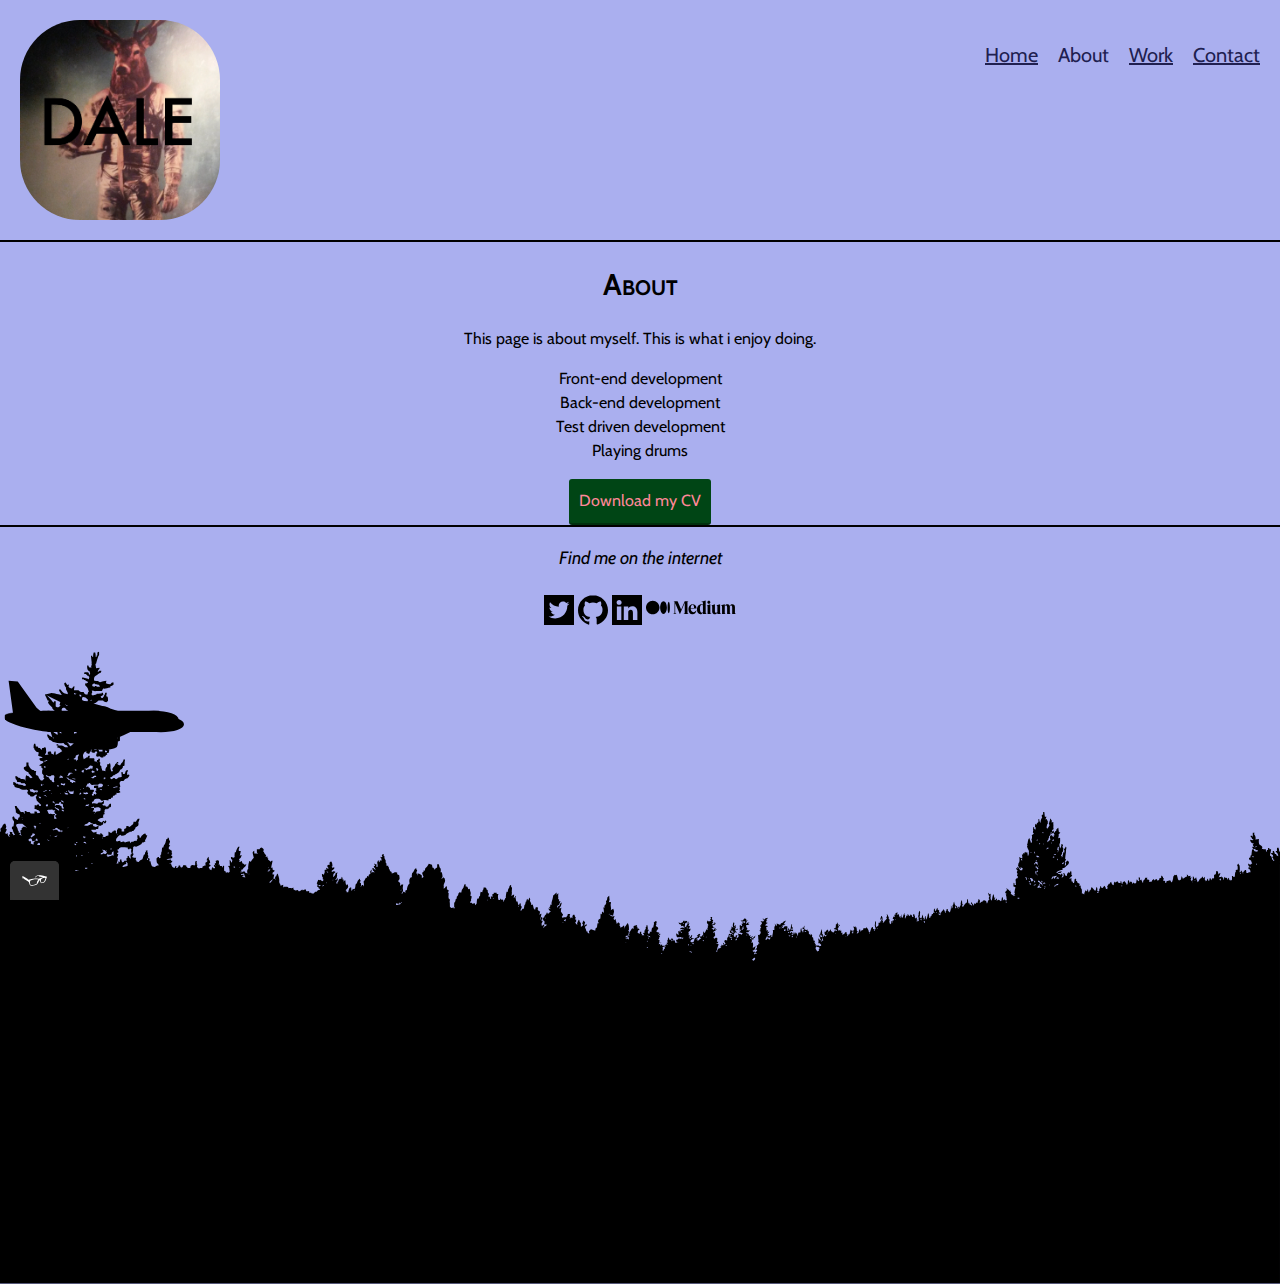
==== about.html @ 44ce433e "trying new medium logo" ====
<!DOCTYPE html>
<html lang="en">
  <head>
    <meta charset="UTF-8" />
    <meta name="viewport" content="width=device-width, intial-scale=1" />
    <title>About Dale Wilson</title>
    <link rel="shortcut icon" href="img/favicon.ico" />
    <link rel="stylesheet" type="text/css" href="css/normalize.min.css" />
    <link
      href="https://fonts.googleapis.com/css2?family=Cabin&display=swap"
      rel="stylesheet"
    />
    <link rel="stylesheet" type="text/css" href="css/style.production.css" />
  </head>
  <body>
    <header class="page-header">
      <img
        src="img/moosetronautdale.png"
        class="page-header__item"
        width="200"
        height="200"
        alt="picture of a moose in an astronaut suit and the word dale in black letters"
      />
      <nav class="main-navigation page-header__item">
        <ul role="menubar" class="navigation-list">
          <li role="presentation">
            <a href="index.html" role="menuitem" class="navigation-list__item"
              >Home</a
            >
          </li>
          <li role="presentation">
            <a
              href="about.html"
              role="menuitem"
              class="navigation-list__item navigation-list__item--active"
              >About</a
            >
          </li>
          <li role="presentation">
            <a href="work.html" role="menuitem" class="navigation-list__item"
              >Work</a
            >
          </li>
          <li role="presentation">
            <a href="contact.html" role="menuitem" class="navigation-list__item"
              >Contact</a
            >
          </li>
        </ul>
      </nav>
    </header>
    <main>
      <div class="about-section">
        <h1>About</h1>
        <p>This page is about myself. This is what i enjoy doing.</p>
        <ul class="about-section__skills">
          <li>Front-end development</li>
          <li>Back-end development</li>
          <li>Test driven development</li>
          <li>Playing drums</li>
        </ul>
        <a href="#" class="button" download>Download my CV</a>
      </div>
    </main>
    <footer class="page-footer">
      <p>Find me on the internet</p>
      <div class="social-media">
        <a href="https://twitter.com/waleadilson" alt="twitter"
          ><img src="img/twitter_icon.svg"
        /></a>
        <a href="https://github.com/Waledilson/" alt="github"
          ><img src="img/github_icon.svg"
        /></a>
        <a href="www.linkedin.com/in/dale-wilson-b9b074265" alt="linkedin"
          ><img src="img/linkedin_icon.svg"
        /></a>
        <a href="https://medium.com/@waleadilson" alt="Medium"
          ><img src="img/Medium_logo.svg"
        /></a>
      </div>
      <svg
        version="1.1"
        id="Layer_1"
        x="0px"
        y="0px"
        viewBox="0 0 2560 1300.967"
        enable-background="new 0 0 2560 1300.967"
        xml:space="preserve"
        sodipodi:docname="landscapewithplane.svg"
        inkscape:version="1.1.2 (b8e25be8, 2022-02-05)"
        xmlns:inkscape="http://www.inkscape.org/namespaces/inkscape"
        xmlns:sodipodi="http://sodipodi.sourceforge.net/DTD/sodipodi-0.dtd"
        xmlns="http://www.w3.org/2000/svg"
        xmlns:svg="http://www.w3.org/2000/svg"
        xmlns:ooo="http://xml.openoffice.org/svg/export"
      >
        <defs id="defs891">
          <clipPath id="presentation_clip_path" clipPathUnits="userSpaceOnUse">
            <rect x="0" y="0" width="29700" height="21000" id="rect3234" />
          </clipPath>
          <g
            ooo:slide="id1"
            ooo:id-list="id3 id4 id5 id6 id7 id8 id9 id10 id11 id12 id13 id14 id15 id16 id17 id18 id19 id20 id21 id22 id23 id24 id25 id26 id27 id28"
            id="g3238"
          />
          <g
            id="bullet-char-template(57356)"
            transform="scale(4.8828125e-4,-4.8828125e-4)"
          >
            <path
              d="M 580,1141 1163,571 580,0 -4,571 580,1141 z"
              id="path3243"
              inkscape:connector-curvature="0"
            />
          </g>
          <g
            id="bullet-char-template(57354)"
            transform="scale(4.8828125e-4,-4.8828125e-4)"
          >
            <path
              d="m 8,1128 1129,0 L 1137,0 8,0 8,1128 z"
              id="path3246"
              inkscape:connector-curvature="0"
            />
          </g>
          <g
            id="bullet-char-template(10146)"
            transform="scale(4.8828125e-4,-4.8828125e-4)"
          >
            <path
              d="M 174,0 602,739 174,1481 1456,739 174,0 z m 1184,739 -1049,607 350,-607 699,0 z"
              id="path3249"
              inkscape:connector-curvature="0"
            />
          </g>
          <g
            id="bullet-char-template(10132)"
            transform="scale(4.8828125e-4,-4.8828125e-4)"
          >
            <path
              d="M 2015,739 1276,0 717,0 l 543,543 -1086,0 0,393 1086,0 -543,545 557,0 741,-742 z"
              id="path3252"
              inkscape:connector-curvature="0"
            />
          </g>
          <g
            id="bullet-char-template(10007)"
            transform="scale(4.8828125e-4,-4.8828125e-4)"
          >
            <path
              d="m 0,-2 c -7,16 -16,29 -25,39 l 381,530 c -94,256 -141,385 -141,387 0,25 13,38 40,38 9,0 21,-2 34,-5 21,4 42,12 65,25 l 27,-13 111,-251 280,301 64,-25 24,25 c 21,-10 41,-24 62,-43 C 886,937 835,863 770,784 769,783 710,716 594,584 L 774,223 c 0,-27 -21,-55 -63,-84 l 16,-20 C 717,90 699,76 672,76 641,76 570,178 457,381 L 164,-76 c -22,-34 -53,-51 -92,-51 -42,0 -63,17 -64,51 -7,9 -10,24 -10,44 0,9 1,19 2,30 z"
              id="path3255"
              inkscape:connector-curvature="0"
            />
          </g>
          <g
            id="bullet-char-template(10004)"
            transform="scale(4.8828125e-4,-4.8828125e-4)"
          >
            <path
              d="M 285,-33 C 182,-33 111,30 74,156 52,228 41,333 41,471 c 0,78 14,145 41,201 34,71 87,106 158,106 53,0 88,-31 106,-94 l 23,-176 c 8,-64 28,-97 59,-98 l 735,706 c 11,11 33,17 66,17 42,0 63,-15 63,-46 l 0,-122 c 0,-36 -10,-64 -30,-84 L 442,47 C 390,-6 338,-33 285,-33 z"
              id="path3258"
              inkscape:connector-curvature="0"
            />
          </g>
          <g
            id="bullet-char-template(9679)"
            transform="scale(4.8828125e-4,-4.8828125e-4)"
          >
            <path
              d="M 813,0 C 632,0 489,54 383,161 276,268 223,411 223,592 c 0,181 53,324 160,431 106,107 249,161 430,161 179,0 323,-54 432,-161 108,-107 162,-251 162,-431 0,-180 -54,-324 -162,-431 C 1136,54 992,0 813,0 z"
              id="path3261"
              inkscape:connector-curvature="0"
            />
          </g>
          <g
            id="bullet-char-template(8226)"
            transform="scale(4.8828125e-4,-4.8828125e-4)"
          >
            <path
              d="m 346,457 c -73,0 -137,26 -191,78 -54,51 -81,114 -81,188 0,73 27,136 81,188 54,52 118,78 191,78 73,0 134,-26 185,-79 51,-51 77,-114 77,-187 0,-75 -25,-137 -76,-188 -50,-52 -112,-78 -186,-78 z"
              id="path3264"
              inkscape:connector-curvature="0"
            />
          </g>
          <g
            id="bullet-char-template(8211)"
            transform="scale(4.8828125e-4,-4.8828125e-4)"
          >
            <path
              d="m -4,459 1139,0 0,147 -1139,0 0,-147 z"
              id="path3267"
              inkscape:connector-curvature="0"
            />
          </g>
        </defs>
        <sodipodi:namedview
          id="namedview889"
          pagecolor="#ffffff"
          bordercolor="#666666"
          borderopacity="1.0"
          inkscape:pageshadow="2"
          inkscape:pageopacity="0.0"
          inkscape:pagecheckerboard="0"
          showgrid="false"
          inkscape:zoom="0.28007813"
          inkscape:cx="1280"
          inkscape:cy="651.60391"
          inkscape:window-width="1280"
          inkscape:window-height="711"
          inkscape:window-x="0"
          inkscape:window-y="23"
          inkscape:window-maximized="0"
          inkscape:current-layer="layer2"
        />
        <path
          d="M194.9,39.074c0.765-1.021,2.126-1.055,3.232-1.42c0.034,2.271,0.034,4.533,0.026,6.804  c-0.349,0.34-1.055,1.038-1.403,1.386c-2.067,5.163-3.513,10.538-4.814,15.938c-0.306-0.026-0.919-0.068-1.225-0.085  c0.612,2.926,0.74,5.945,1.59,8.82c2.271-0.281,4.516-0.706,6.753-1.191c-0.034,0.561-0.102,1.692-0.128,2.254  c-1.709,1.573-2.943,3.555-3.691,5.749c1.437-0.136,2.951-0.289,3.428-1.897c1.327-0.026,2.645-0.026,3.98-0.026  c-0.298,1.165-0.128,2.534-0.842,3.555c-1.14,0.953-2.637,1.301-3.972,1.905c-7.346,7.346-9.434,2.299-9.968,14.008  c2.611,0.919,5.384,1.046,8.131,1.089c1.267,0.833,2.424,2.033,3.963,2.322c4.278-0.893,8.505-2.143,12.868-2.662  c-0.374,1.65-0.782,3.3-1.174,4.941c2.951,1.131,5.945,2.322,9.177,2.135c1.029-1.174,2.075-2.322,3.13-3.479  c1.029,0,2.058,0,3.087,0c0.017,1.327,0.034,2.662,0.06,3.997c-1.761,2.152-4.193,3.223-6.983,2.917  c0.366,0.476,1.097,1.429,1.463,1.905c-0.442,0.247-1.318,0.748-1.761,1.004c-4.61,0.672-8.93,2.849-13.71,2.084  c-0.757,1.701-1.539,3.393-2.296,5.094c-18.821-0.16-14.969,0.742-20.31-1.752c0.34,1.403,0.791,2.781,0.961,4.218  c-0.425,1.31-1.148,2.492-1.778,3.717c0.799,0.791,1.607,1.582,2.424,2.364c2.432-0.85,4.941-1.463,7.467-1.973  c0.247-0.315,0.731-0.936,0.978-1.25c3.266-0.008,6.591-1.327,9.798-0.408c-0.017-0.374-0.043-1.131-0.051-1.514  c0.578-0.008,1.752-0.017,2.339-0.026c0.391,1.242,0.791,2.492,1.174,3.742c-1.863,1.191-3.649,2.509-5.528,3.666  c0.255,2.092,1.82,3.223,3.904,2.909c0.723-0.782,1.454-1.573,2.177-2.364c0.102-0.731,0.213-1.454,0.323-2.186  c1.965-1.267,2.449-3.564,2.611-5.741c1.114,0,2.228,0.008,3.351,0.017c-0.374,2.22-0.833,4.431-1.225,6.659  c0.902,0.417,1.803,0.825,2.713,1.233c1.063,2.747,0.961,5.707,0.859,8.599c-1.055,0.731-2.084,1.48-3.096,2.271  c-2.645-0.136-5.316-1.14-6.847-3.41c-2.994-0.102-5.996-0.102-8.99,0.008c-1.727,1.973-3.955,3.368-6.107,4.814  c-0.442,0.111-1.318,0.332-1.752,0.442c-1.004,0.663-2.007,1.31-3.019,1.948c0.978,1.999,1.735,4.099,2.024,6.328  c2.109-0.009,4.235-0.119,6.328,0.145c0.808,0.723,0.961,1.863,1.369,2.815c-0.442,0.374-1.31,1.114-1.744,1.48  c-0.391,1.174-0.799,2.339-1.208,3.504c1.361,1.293,2.798,2.517,4.057,3.921c0.74-0.009,1.488-0.009,2.237-0.017  c3.011-4.89,9.338-1.999,13.378-5.052c0.008-0.638,0.008-1.905,0.017-2.543c0.655,0.008,1.982,0.017,2.645,0.026  c-0.604,2.381-0.995,4.814-1.114,7.272c-2.645,0.833-4.576,2.739-5.282,5.443c-2.535,0.859-5.214,0.936-7.842,1.267  c3.198,0.953,6.506,1.437,9.849,1.378c0.077-0.638,0.23-1.905,0.306-2.543c0.553-0.026,1.641-0.085,2.194-0.111  c0.026,1.463,0.051,2.934,0.077,4.406c1.344-0.408,2.688-0.816,4.04-1.191c0.544-0.553,1.097-1.106,1.65-1.65  c0.289-3.955,3.164-6.915,4.788-10.359c2.364,0.204,3.572,1.939,3.223,4.244c-0.383,0.34-1.157,1.029-1.539,1.369  c-0.791,3.615-2.62,7.034-2.126,10.852c-0.604,0.017-1.82,0.034-2.424,0.051c0.009,1.327,0.017,2.654,0.034,3.98  c-1.131,0.425-2.254,0.85-3.376,1.276c-0.91,2.398-0.987,4.967-0.944,7.501c1.242-0.034,2.492-0.068,3.734-0.111  c0.954-1.279,1.492-1.285,5.443-3.649c1.413-7.971,3.898-7.646,7.748-8.428c0.051,0.595,0.153,1.795,0.204,2.39  c1.556,1.446,3.317,2.671,5.392,3.232c0.697-1.599,1.437-3.249,2.943-4.253c0.085-0.97,0.162-1.939,0.238-2.909  c1.174,0.315,2.347,0.638,3.521,0.978c0.306-0.272,0.919-0.816,1.233-1.089c0.34-1.658,0.731-3.3,1.148-4.933  c1.463,0.008,2.917,0.017,4.389,0.026c-0.153,0.238-0.459,0.723-0.604,0.961c-0.102,2.696-2.101,5.426-0.349,7.952  c-0.816,0.553-1.633,1.106-2.449,1.65c-0.748,1.573-1.505,3.155-2.237,4.746c-0.944,0-1.888,0-2.824,0  c-0.332,1.718-0.731,3.419-1.174,5.12c-2.067-0.009-4.116-0.009-6.175,0.034c-7.317,7.626-7.21,6.137-13.149,7.774  c-0.434,3.053-0.978,6.081-1.157,9.16c-0.604,0.017-1.812,0.043-2.415,0.051c-0.009,1.038-0.009,2.067,0,3.104  c1.42,0.4,2.832,0.825,4.252,1.259c0.017,0.663,0.043,1.99,0.051,2.654c3.266-1.029,6.744-2.33,10.112-0.851  c0.391-1.148,0.782-2.305,1.157-3.453c0.349-0.315,1.038-0.936,1.378-1.25c0.876,0.587,1.761,1.174,2.654,1.761  c-0.043,2.585-0.051,5.18-0.017,7.782c-2.483,2.033-5.486,1.556-8.318,0.663c-0.833,1.233-1.65,2.466-2.441,3.734  c-0.944-0.323-1.888-0.638-2.824-0.953c-4.576,2.364-9.696,3.445-14.773,3.989c-0.264-0.315-0.782-0.927-1.046-1.233  c-2.135-0.544-4.38-1.327-6.532-0.374c-0.289-1.08-0.57-2.169-0.842-3.249c-2.041-1.48-4.499-1.871-6.966-1.846  c-0.587-1.31-1.888-1.633-3.155-1.897c0.323-1.463-0.578-3.742,1.233-4.406c2.517-1.556,6.294-1.106,7.969-3.819  c1.055,0.136,2.109,0.281,3.164,0.442c1.471-0.196,2.951-0.357,4.431-0.51c0.417-0.816,0.85-1.633,1.276-2.449  c1.948,0.009,3.887,0.017,5.834,0.026c0-1.412,0-2.824,0-4.227c1.522-0.026,3.045-0.043,4.576-0.077  c-0.357-1.123-0.442-2.441-1.395-3.257c-1.701-0.196-4.099-0.714-4.491,1.59c-2.543,0.034-5.094-0.17-7.612,0.162  c-0.221,0.383-0.663,1.148-0.876,1.531c-1.88-0.587-3.768-1.106-5.698-1.454c-1.25,0.332-2.526,0.799-3.836,0.595  c-0.927-0.876-1.063-2.186-1.395-3.334c1.259-0.017,2.526-0.026,3.793-0.026c-0.408-0.774-0.799-1.539-1.199-2.305  c-1.437-0.357-2.858-0.714-4.278-1.114c-1.59,1.148-3.028,2.5-4.601,3.674c0.289,0.936,0.578,1.871,0.868,2.807  c-1.289,0.52-2.441,1.158-8.718,2.245l-0.026,0.629c1.029,0.008,2.067,0.034,3.104,0.06c0.697,0.68,1.403,1.352,2.118,2.033  c-0.162,1.157-0.323,2.313-0.485,3.47c0.638,2.645,0.519,5.384-0.527,7.91c-2.05,0.315-4.082,0.706-6.115,1.08  c0.825,0.689,1.641,1.403,2.415,2.16c1.573,0.323,3.07,0.927,4.321,1.965c2.773,0.527,5.197-0.91,7.765-1.565  c2.824,0.791,5.477,2.075,8.267,2.994c-1.829,2.883-5.443,3.181-8.454,3.989c-0.748,1.531-2.458,1.42-3.887,1.65  c0,0.578-0.017,1.727-0.017,2.305c-0.697,0.026-2.092,0.077-2.79,0.094c0.4,1.412,0.825,2.807,1.25,4.21  c1.293-0.017,2.586-0.026,3.887-0.034c0.357-0.493,1.08-1.488,1.437-1.982c2.985,0.068,3.291,3.206,4.142,5.401  c2.169,0,4.346-0.009,6.532-0.009c0.009-1.59,0.026-3.172,0.043-4.746c0.689-0.74,1.378-1.471,2.067-2.211  c1.208,0.23,2.415,0.485,3.615,0.808c1.386-0.731,2.568-1.76,3.351-3.138c0.57-0.034,1.718-0.102,2.288-0.136  c-0.085,1.352-0.238,2.713-0.179,4.082c0.808,0.587,1.65,1.14,2.526,1.633c-0.374,2.135-0.774,4.269-1.08,6.421  c-1.327,0.306-2.662,0.57-3.997,0.833c0.34,1.046,0.672,2.092,1.012,3.155c-0.604,0.043-1.795,0.128-2.39,0.17  c-0.74,1.131-1.497,2.245-2.271,3.359c-1.063-0.017-2.126-0.026-3.189-0.034c-0.043,0.434-0.128,1.318-0.162,1.761  c-1.514-0.06-3.019-0.102-4.525-0.153c-1.072-0.757-2.16-1.48-3.257-2.177c-1.769,0.425-3.64,0.927-5.452,0.468  c-2.39-1.497-0.34-4.559-0.128-6.702c0.374,0.017,1.106,0.06,1.471,0.077c-0.366-1.157-0.723-2.313-1.072-3.47  c-1.012-0.009-2.024-0.026-3.028-0.034c-0.442,0.91-0.876,1.82-1.301,2.73c-2.322,0.008-4.525-0.663-6.481-1.888  c0.026-1.752,0.043-3.504,0.051-5.256c-0.366,0.272-1.106,0.799-1.471,1.063c0.221,0.799,0.4,1.607,0.544,2.424  c-1.965,1.573-3.002,3.81-3.632,6.2c-1.854-0.808-3.734-1.573-5.656-2.211c0.008-2.347,0.145-4.712-0.136-7.051  c-0.799-1.012-2.169-1.055-3.283-1.437c-0.893,2.33-0.842,4.797-0.366,7.212c-3.389,5.877-3.751,5.119-1.335,13.829  c0.663-0.544,1.335-1.08,2.007-1.616c1.157-0.332,2.228-0.851,2.798-1.982c0.799-0.051,1.607-0.094,2.415-0.136  c0.748-1.148,1.522-2.271,2.305-3.385c0.646,0.008,1.931,0.043,2.577,0.06c-0.17,1.752-0.417,3.496-0.859,5.205  c3.045-0.077,6.107-0.349,9.143,0.034c1.667,1.216,0.519,3.81,0.893,5.605c1.692,0.4,3.376,0.833,5.077,1.233  c0.008-1.191,0.017-2.381,0.034-3.564c0.621-0.009,1.88-0.026,2.509-0.034c0.017-0.638,0.06-1.914,0.085-2.551  c1.174,0,2.356,0.009,3.538,0.026c-0.289,2.177-0.689,4.346-1.131,6.498c0.502,0.366,1.497,1.106,1.999,1.471  c-0.315,1.038-0.638,2.067-0.97,3.104c0.349,1.004,0.697,2.007,1.038,3.011c1.684,0.791,2.815,2.058,1.565,3.87  c1.267,1.658,1.684,3.666,1.718,5.724c2.152,0.527,4.329,0.936,6.54,1.148c-0.289-3.462,0.561-7.008,3.411-9.219  c0.06-1.514,0.102-3.028,0.136-4.533c0.944-0.034,1.897-0.06,2.849-0.094c0.527-1.242,1.675-1.701,2.892-2.007  c1.157,2.985,1.369,6.226,0.604,9.338c0.595,2.033,1.131,4.091,1.488,6.183c0.332,0.281,1.004,0.859,1.335,1.14  c0.876-0.4,1.752-0.791,2.628-1.174c-1.351-3.637-3.82-2.827,3.155-10.521c0.264-2.237,1.488-4.082,3.521-5.077  c0.349-0.689,0.697-1.378,1.046-2.067c0.638,0,1.914-0.009,2.543-0.017c0.008,0.638,0.017,1.905,0.026,2.534  c-0.706,0.009-2.126,0.026-2.832,0.034c1.863,1.922,4.048,3.666,6.881,3.623c0.714-1.352,1.429-2.696,2.16-4.04  c2.824-1.335,4.142-4.244,4.235-7.246c1.089,0,2.186,0,3.291,0.009c-1.225,3.776-0.885,7.757-1.131,11.652  c-0.774,0.995-2.126,1.046-3.223,1.437c-0.051,0.868-0.094,1.744-0.136,2.62c-1.012,1.182-1.99,2.39-2.926,3.64  c-0.944,0.442-1.888,0.884-2.832,1.327c-0.068,0.451-0.204,1.352-0.272,1.803c-0.689,0.859-1.335,1.752-1.948,2.662  c-2.101,1.259-3.98,2.832-5.826,4.431c-0.493,0.06-1.488,0.17-1.982,0.23c-0.34,0.391-1.029,1.191-1.378,1.582  c-0.451,0.051-1.361,0.136-1.812,0.187c-1.599,2.424-3.912,4.21-6.847,4.618c0.893,1.072,1.795,2.135,2.696,3.198  c1.522-0.748,3.3-1.242,4.244-2.764c0.731-0.009,1.463,0,2.203,0.017c0.953,0.97,1.965,1.888,3.011,2.764  c1.769-0.978,3.589-1.948,4.984-3.453c2.109-0.425,4.218-0.859,6.336-1.25c0.043-3.096-0.221-6.192-1.055-9.185  c1.148-0.009,2.296-0.017,3.453-0.017c0.009,1.123,0.017,2.254,0.026,3.385c1.131,0.026,2.271,0.051,3.411,0.085  c0.902-1.735,1.624-3.564,2.024-5.486c0.655-0.714,1.293-1.437,1.914-2.186c0.961-0.026,1.931-0.043,2.9-0.051  c-0.008,0.578-0.026,1.727-0.034,2.305c-0.425,0.34-1.267,1.029-1.684,1.378c0,1.956,0,3.912,0.017,5.877  c0.868-0.272,1.744-0.544,2.62-0.825c0.459,0.187,1.386,0.561,1.854,0.748c0.017,2.747-2.135,4.533-3.81,6.404  c-2.883,0.867-6.43,1.76-7.255,5.12c-1.88,0.978-3.912,0.953-5.919,0.493c-1.352,0.961-2.398,2.441-2.705,4.082  c0.213,2.364,0.936,4.661,1.582,6.94c-0.544,0.714-1.114,1.403-1.65,2.126c0.332,1.284,0.638,2.586,0.902,3.904  c-0.561,0.799-1.548,1.42-1.76,2.441c0.859,0.978,2.739,1.437,2.56,3.036c-1.301,0.85-2.807,1.284-4.244,1.812  c-1.174-0.247-2.347-0.459-3.513-0.689c0.026,1.089,0.051,2.169,0.085,3.266c-0.51,0.034-1.531,0.111-2.041,0.153  c-0.757,2.024-2.815,2.339-4.686,2.688c-0.425,1.335-0.842,2.679-1.233,4.031c-1.012,0-2.016-0.009-3.019,0  c-0.085,0.612-0.247,1.854-0.323,2.466c-1.616,0.043-3.232,0.068-4.839,0.102c-0.026,0.68-0.077,2.05-0.102,2.73  c-2.926-0.145-5.936-1.701-8.803-0.502c-4.815,1.46-4.567,2.282-7.774-2.05c-3.615-1.352-7.391-0.834-11.048-0.009  c-0.885,1.692-1.888,3.317-3.002,4.865c-0.638,0.009-1.914,0.043-2.551,0.051c0.349,1.335,0.697,2.671,1.021,4.023  c7.148-2.623,8.323,3.007,12.434-2.322c2.109-0.094,4.235,0.043,6.268,0.663c-0.017-0.374-0.06-1.123-0.085-1.497  c0.527-0.008,1.59-0.034,2.126-0.051c0.391-0.884,0.816-1.752,1.293-2.603c2.756,0.97,0.689,3.963,0.655,5.996  c-0.927,0.485-1.863,0.961-2.781,1.454c1.063,2.432,3.717,2.033,5.928,2.075c0.553,0.842,1.114,1.684,1.684,2.534  c1.531-0.485,3.087-0.867,4.652-1.191c0.026-0.485,0.085-1.471,0.111-1.965c0.927-0.936,1.854-1.871,2.781-2.807  c0.57-0.026,1.709-0.068,2.279-0.094c-0.009,1.922,0.077,3.853-0.145,5.766c-0.825,0.885-2.092,1.012-3.164,1.42  c-0.111,0.442-0.332,1.327-0.442,1.778c-1.403,0.357-2.977,0.57-3.691,2.041c-0.434,0.034-1.293,0.094-1.727,0.128  c-0.111-0.476-0.332-1.412-0.442-1.88c-0.859,1.191-1.973,2.152-3.13,3.036c-0.034,1.471-0.06,2.943-0.068,4.423  c-0.663,0.646-1.318,1.293-1.965,1.956c0.502,0.043,1.505,0.128,2.007,0.179c-0.017,0.57-0.043,1.71-0.06,2.279  c-0.578,0.06-1.727,0.17-2.296,0.221c-0.247,1.293-0.502,2.594-0.799,3.878c0.238,0.919,0.485,1.829,0.731,2.764  c-4.227-0.561-7.833,1.675-11.184,3.904c-0.009,0.451-0.017,1.344-0.017,1.795c2.347,1.497,4.831,2.756,7.45,3.717  c1.208-1.14,2.398-2.296,3.479-3.555c1.25,0.57,2.296,1.446,3.419,2.228c0.077-0.833,0.23-2.5,0.306-3.334  c0.799,0.502,1.573,1.038,2.322,1.624c0.281,1.803-1.097,3.257-1.786,4.805c-1.08-0.008-2.16-0.017-3.232-0.008  c-0.026-0.638-0.077-1.905-0.102-2.535c-0.374-0.034-1.14-0.111-1.514-0.145c0.885,1.71,0.451,3.521-0.221,5.214  c-0.476,0.026-1.42,0.085-1.888,0.111c-3.259,5.352-11.51,0.059-13.038-1.65c-1.327,0.289-2.73,0.919-4.048,0.196  c-2.432-1.004-5.35-1.505-7.051-3.674c-0.765-0.034-1.531-0.051-2.296-0.06c-1.14,2.841-3.921,4.21-6.829,4.499  c-0.757,0.782-1.565,1.522-2.398,2.228c3.104-0.519,6.702,2.126,9.202-0.595c0.459-0.068,1.378-0.221,1.837-0.298  c0.34-0.4,1.029-1.199,1.378-1.599c1.888,0,3.776,0,5.664,0c-0.026,1.131-0.051,2.271-0.068,3.419  c1.888,0.748,3.802,1.437,5.664,2.245c1.607-1.31,3.496-2.203,5.562-2.509c-0.383,2.067-0.816,4.125-1.157,6.2  c-1.276,0-2.551,0.009-3.827,0.026c-0.332,0.417-1.012,1.259-1.344,1.676c-2.764-0.009-5.52,0-8.275,0.009  c0.026,0.544,0.077,1.633,0.102,2.177c1.055,0.893,2.092,1.82,3.036,2.841c2.441,0.961,4.771-0.298,7.059-1.055  c0.017,1.471,0.043,2.951,0.068,4.431c2.543,0.213,5.052,0.663,7.561,1.114c0.043-0.757,0.128-2.271,0.17-3.036  c1.369,0.782,2.73,1.59,4.108,2.373c0.034,0.417,0.094,1.259,0.128,1.676c1.046,0.553,1.607,1.505,1.905,2.62  c-0.604,0.315-1.82,0.944-2.424,1.267c2.237-0.298,5.843,1.352,6.829-1.531c1.82-0.476,3.657-0.885,5.511-1.208  c0-2.586-0.008-5.163,0.034-7.731c1.284,0.221,2.509,0.629,3.045,1.956c1.208,0.034,2.415,0.06,3.632,0.094  c0.417-0.859,0.842-1.71,1.259-2.56c0.442-0.026,1.327-0.077,1.769-0.094c0.493-2.203,2.798-1.548,4.457-1.743  c0.34,0.459,1.012,1.369,1.352,1.829c-0.272,0.323-0.808,0.961-1.08,1.276c0.646,1.284,1.191,2.679,2.39,3.564  c0.17-2.577,0.153-5.163,0.196-7.74c1.429-0.536,1.727-1.922,1.982-3.249c2.407-0.68,5.273-0.536,7.195,1.233  c0.204,1.616,0.162,3.257,0.204,4.89c1.667,0.034,3.351,0.085,5.026,0.119c0-1.727,0.009-3.436,0.009-5.154  c0.493-0.043,1.488-0.128,1.982-0.17c0.74-0.723,1.48-1.454,2.22-2.186c-0.009-0.97-0.009-1.939-0.009-2.9  c2.288-1.616,4.474,0.034,6.243,1.548c1.939-1.429,3.793-2.985,5.435-4.746c0.442-0.043,1.335-0.128,1.786-0.179  c0.34-1.973,0.774-3.938,1.199-5.894c1.514-0.009,3.028-0.009,4.55-0.017c0.978-2.203,2.356-4.184,4.006-5.945  c1.148,0.009,2.313,0.017,3.479,0.034c-0.731,2.807-1.727,5.537-2.756,8.25c1.089,1.88,0.417,3.878-0.332,5.732  c-1.999,1.208-3.836,2.654-5.647,4.116c-0.043,0.851-0.077,1.718-0.111,2.577c-1.599,0.919-2.671,2.398-3.615,3.938  c-1.021,0-2.033,0.017-3.045,0.034c-0.043,0.408-0.111,1.216-0.153,1.624c-1.88,0.213-4.287-0.536-5.554,1.31  c-0.238-0.043-0.706-0.136-0.944-0.179c-2.279,1.038-4.542,2.313-5.783,4.584c-2.654,1.216-5.426,2.322-8.403,2.007  c-0.706-0.621-1.429-1.199-2.177-1.743c-3.445,1.999-6.064,5.009-8.462,8.131c-0.034,1.463-0.068,2.926-0.102,4.389  c0.502,0.221,1.505,0.646,2.007,0.867c2.024-0.706,4.099-1.284,6.209-1.667c0.357,0.978,0.706,1.956,1.072,2.943  c2.152-0.502,4.312-0.944,6.523-1.131c0.604,0.638,1.216,1.276,1.837,1.922c3.011-1.191,6.081-2.475,9.355-2.628  c1.021,1.021,1.148,2.517,1.59,3.827c0.74-0.893,1.454-1.803,2.169-2.713c5.361,0.96,2.969-2.286,10.937-2.109  c0.009-0.953,0.017-1.897,0.034-2.832c0.366-0.213,1.106-0.621,1.471-0.833c-0.425-2.466-0.774-4.958-0.723-7.459  c1.284,0.374,3.393-0.298,3.963,1.335c0.391,1.684,0.672,3.41,1.318,5.026c0.731-0.868,1.505-1.701,2.33-2.475  c0.043-0.459,0.136-1.369,0.187-1.82c0.944-0.774,1.905-1.539,2.858-2.305c1.233-1.693,3.07-3.308,5.333-2.994  c0.859,0.919,1.063,2.186,1.429,3.351c0.629,0.077,1.897,0.238,2.526,0.315c-0.987,2.688-2.177,5.29-3.172,7.978  c-0.544,0.646-1.089,1.301-1.633,1.965c0.306,0.4,0.91,1.182,1.216,1.582c-2.016,1.505-4.252,2.798-6.83,2.934  c-0.391,0.944-0.774,1.88-1.148,2.832c-3.3,2.296-6.923,4.074-10.742,5.299c-1.318-0.34-2.645-0.629-3.963-0.902  c-0.689,0.748-1.386,1.488-2.075,2.245c0.221,4.006-0.349,7.986-1.012,11.932c0.468,0.221,1.403,0.672,1.871,0.893  c-0.119,2.509-1.795,4.559-2.909,6.71c2.186,2.118,5.392,1.216,8.122,1.386c-0.094,1.888-2.356,4.992,0.672,5.494  c0,0.519,0,1.548,0,2.058c1.497,0.383,3.002,0.748,4.525,1.063c1.65-2.722,4.32-4.448,7.272-5.494  c0.961-3.036,1.982-6.056,2.96-9.083c0.757-0.417,1.522-0.816,2.288-1.216c-0.009-1.276-0.009-2.552,0-3.819  c0.425-0.043,1.284-0.119,1.71-0.162c-0.017-1.199-0.026-2.398-0.043-3.589c1.242,0,2.475,0.025,3.725,0.077  c-0.332,1.157-0.646,2.33-0.978,3.496c0.425,0.315,1.276,0.953,1.701,1.267c-0.213,1.199-0.417,2.415-0.638,3.623  c2.067,2.79,1.361,6.175-1.106,8.437c-0.043,0.519-0.119,1.556-0.162,2.075c0.425,0,1.276,0,1.701,0  c0.034-1.242,0.068-2.492,0.119-3.725c1.14,0.34,2.424,0.51,3.3,1.42c0.238,1.676-0.459,3.266-0.885,4.848  c0.612,0,1.846,0.009,2.458,0.009c0.672,3.521,1.361,7.076,2.951,10.334c1.939,0.51,3.878,1.072,5.877,1.344  c1.667-2.552,4.516-3.555,7.484-3.274c-0.383-1.055-0.748-2.109-1.097-3.155c-0.706-0.357-1.412-0.706-2.109-1.046  c-0.74-3.215-1.208-6.498-1.089-9.806c0.995-0.961,1.982-1.922,2.968-2.883c0.536,0.009,1.599,0.017,2.135,0.017  c0,0.612,0,1.829-0.009,2.432c1.072-0.306,2.143-0.595,3.232-0.868c-0.391-2.092-1.88-5.469,1.004-6.336  c0.06-1.361,0.119-2.722,0.204-4.065c2.075-2.756,0.816-6.642,1.718-9.84c0.578-0.026,1.735-0.077,2.313-0.102  c0.4-1.31,0.799-2.62,1.208-3.921c3.666-3.317,3.598-8.641,5.103-13.038c0.57-0.009,1.692-0.026,2.254-0.034  c0.017-0.629,0.051-1.905,0.06-2.534c0.587,0,1.752,0,2.339,0c0.748,2.211,0.315,5.358,2.764,6.532  c-0.349,1.42-0.714,2.841-1.063,4.278c-0.519,0.502-1.038,1.004-1.556,1.514c0.697,1.437,1.318,3.002,2.875,3.751  c-0.927,0.791-1.863,1.573-2.79,2.356c-0.034,1.463-0.06,2.926-0.068,4.406c0.536,0.094,1.616,0.281,2.152,0.374  c1.25,0.978,2.526,1.939,3.836,2.858c-0.077,1.641-0.162,3.283-0.23,4.933c2.483,1.437-0.077,2.671-1.471,3.47  c1.191,1.165,2.398,2.33,3.402,3.674c-1.012,1.131-2.109,2.177-3.104,3.334c-2.926,0.527-5.86,0.978-8.828,1.157l0.009,0.544  c3.795,0.615,3.461,0.92,8.513,0.374c0,0.587,0,1.769,0,2.356c0.646,0.017,1.931,0.043,2.569,0.051  c-0.017,0.502-0.06,1.497-0.085,1.99c-1.284,0.527-1.709,1.726-1.956,2.985c-1.812,0.043-3.64,0.102-5.367,0.68  c1.599,0.17,3.223,0.247,4.848,0.298c0.765,1.573,1.437,3.189,1.982,4.848c0.816,0.85,1.633,1.701,2.458,2.551  c1.012,0.298,2.024,0.621,3.045,0.953c0.298-1.131,0.612-2.245,0.953-3.351c0.714,0.026,2.135,0.085,2.849,0.119  c-0.332,1.148-0.672,2.296-1.029,3.445c0.536-0.034,1.624-0.111,2.16-0.153c0.927-0.944,1.871-1.88,2.815-2.798  c0.026-0.578,0.094-1.735,0.119-2.313c0.995,0.068,1.99,0.136,2.994,0.213c0.366,1.573,0.374,4.703,2.79,4.116  c2.288-0.553,2.917-3.444,3.963-5.273c1.829,0.349,3.649,0.765,5.469,1.157c0.034,0.51,0.094,1.539,0.119,2.058  c1.08,0.902,2.135,1.846,3.096,2.892c1.403,0,2.815,0.06,4.219-0.119c1.412-0.91,0.987-2.73,1.25-4.133  c2.033-1.497,4.389-2.101,6.736-0.927c0.816-0.357,1.641-0.706,2.466-1.046c-0.009-2.092-0.128-4.193,0.145-6.26  c0.791-1.182,2.305-1.063,3.521-1.378c-0.221,0.57-0.672,1.718-0.893,2.288c0.06,0.221,0.187,0.672,0.255,0.902  c0.017,0.816,0.136,1.624,0.349,2.424c-0.247,0.357-0.731,1.072-0.978,1.437c0.502,0.017,1.514,0.068,2.016,0.094  c-0.332,1.556-0.97,3.096-0.927,4.712c1.038,1.284,2.534,2.041,3.938,2.858c2.228-0.919,4.652-0.919,7.025-0.902  c0-0.595,0-1.786,0.008-2.381c1.871-1.582,4.048-2.9,6.6-2.739c-0.527-1.795-0.689-3.666-0.697-5.52  c1.829-1.012,3.445-2.347,4.678-4.031c-0.536-0.255-1.624-0.765-2.16-1.021c0.231-0.851,1.742-5.655,4.125-6.847  c0.111,1.693,0.196,3.385,0.306,5.078c1.837,1.897,2.73,4.363,2.603,7c-0.459,0.349-1.378,1.063-1.837,1.42c0,0.485,0,1.471,0,1.965  c0.867,0.425,1.735,0.859,2.603,1.301c-0.017,0.502-0.051,1.514-0.077,2.024c-1.25,0.459-2.466,1.004-3.64,1.633  c0.876,1.718,1.675,3.496,2.288,5.35c1.089,0.34,2.177,0.697,3.266,1.072c0.561-2.271,0.476-4.992,2.654-6.413  c0.442,0.936,0.885,1.88,1.335,2.841c0.85-0.111,1.718-0.153,2.577-0.111c0.281-0.68,0.57-1.352,0.859-2.016  c-0.833-0.757-1.667-1.505-2.492-2.245c0.009-0.655,0.026-1.948,0.034-2.594c1.276,0.723,2.543,1.48,3.827,2.211  c-0.663-1.029-1.361-2.024-2.075-3.002c-0.026-0.442-0.068-1.318-0.094-1.761c0.868-0.519,1.718-1.063,2.552-1.65  c-0.238-1.148-0.629-2.271-0.978-3.376c1.914-1.199,5.188-2.671,6.778-0.306c0.476,2.509,0.272,5.154-0.655,7.544  c0.612-0.06,1.846-0.179,2.458-0.238c0.017,0.655,0.051,1.965,0.077,2.62c1.386-0.009,2.781,0,4.176,0  c0.017,1.293,0.051,2.585,0.085,3.887c0.697-1.284,1.369-2.577,2.041-3.87c0.544-0.009,1.633-0.026,2.177-0.034  c0.034,3.317-0.213,6.651,0.119,9.968c0.774,0.995,2.126,1.046,3.24,1.437c0.034,0.621,0.094,1.871,0.119,2.492  c1.182-0.374,2.373-0.748,3.555-1.14c0.663,0.264,1.327,0.527,2.007,0.808c0.689-0.672,1.395-1.344,2.101-1.999  c-0.162-2.866-0.604-5.698-1.157-8.496c-1.174-0.612-1.565-1.786-1.812-2.985c1.293-0.051,2.577-0.085,3.878-0.102  c-1.146-4.086-0.588-2.729-1.072-11.524c2.466,0.714,2.883,3.002,3.002,5.273c1.914-1.386,2.424-3.632,2.237-5.877  c-1.65-0.936-3.096-2.679-2.569-4.695c1.182-1.973,2.866-0.025,4.235,0.587c1.148-0.281,2.296-0.774,3.181-1.59  c-0.612-3.113,0.068-6.226,0.332-9.338c0.544-0.009,1.624-0.017,2.16-0.017c0.332-4.116,2.5-7.714,4.729-11.074  c0.663,0.017,1.99,0.043,2.654,0.051c-1.004,2.747-2.815,5.63-1.072,8.505c1.148-0.017,2.305-0.017,3.47-0.017  c-0.476,3.13-1.097,6.234-1.99,9.279c1.259-0.391,2.517-0.748,3.802-1.063c-1.993,7.815-2.584,5.208-5.554,9.168  c0.57,0.264,1.71,0.791,2.279,1.046c-0.799,0.587-1.599,1.165-2.39,1.743c0.655,0.68,1.378,1.284,2.16,1.837  c1.242-0.799,2.543-1.497,3.921-2.058c0.289,1.463,0.595,2.943,0.859,4.423c1.65,0.536,3.317,1.216,4.159,2.875  c1.335-0.323,2.662-0.672,4.014-0.995c-0.723,1.616-1.514,3.206-2.339,4.771c-2.551,1.505-4.482,3.793-5.936,6.345  c-0.604,0.017-1.812,0.051-2.415,0.068c0.4,1.378,0.799,2.756,1.191,4.142c-0.697,0.034-2.084,0.085-2.773,0.119l-0.06,0.816  c1.327-0.009,2.662-0.017,3.997-0.017c0.34-0.383,1.021-1.14,1.369-1.514c1.327-0.077,2.662-0.153,4.006-0.213  c0.009,0.587,0.026,1.761,0.034,2.347c1.735,0.663,3.478,1.344,5.205,2.058c-1.14-2.662-1.055-5.537,0.017-8.19  c0.366-0.23,1.089-0.68,1.446-0.902c-0.936-5.401,0.468-10.895,2.075-16.04c1.259,0.264,2.356,0.816,2.747,2.16  c1.641-3.164,3.513-6.268,6.2-8.667c-2.188-10.65-4.076-10.987,0.902-14.05c0.068,1.846,0.111,3.691,0.136,5.537  c2.381,0.06,4.763,0.162,7.144,0.315c-0.68-0.799-1.361-1.582-2.033-2.356c-0.025-2.135-0.034-4.261-0.042-6.387  c1.803-0.017,3.615-0.034,5.426-0.051c0.893-1.582,2.169-3.07,4.074-3.359c1.633,0.638,2.739,2.203,4.21,3.155  c-0.026,1.888-0.502,3.717-1.361,5.409c0.51-0.026,1.531-0.068,2.041-0.085c0.051,0.544,0.145,1.641,0.196,2.186  c1.531,1.693,3.053,3.445,4.133,5.477c-0.561,0.978-1.25,1.888-1.88,2.824c1.471-0.383,2.943-0.774,4.414-1.165  c0.009,1.038,0.034,2.084,0.06,3.13c0.646,0.655,1.301,1.318,1.956,1.982c-0.306,0.374-0.919,1.106-1.225,1.48  c1.939,0.876,3.904,1.922,4.992,3.853c1.072-0.213,1.871-0.867,2.424-1.82c0.502-0.026,1.514-0.085,2.016-0.119  c-0.629,4.924-2.637,9.594-2.688,14.586c0.867-0.408,1.744-0.799,2.628-1.191c0.026,1.378,0.051,2.764,0.085,4.159  c1.539,0.867,3.07,1.778,4.61,2.679c-1.454,1.386-3.045,2.628-4.627,3.87c-0.017,1.046-0.026,2.092-0.026,3.155  c1.148-0.009,2.305,0,3.47,0.009c-0.723,2.807-1.31,5.656-1.905,8.496c1.182,0,2.364,0.009,3.555,0.017  c-0.017-1.199-0.017-2.39-0.017-3.572c0.842-0.578,1.676-1.148,2.526-1.718c0.034-0.51,0.094-1.539,0.128-2.05  c0.868-0.944,1.727-1.897,2.603-2.841c1.089,5.205,3.81,10.368,2.892,15.777c0.187,1.157,0.34,2.313,0.527,3.487  c0.323,0.332,0.961,1.012,1.276,1.344c0.281,1.361,0.629,2.722,1.165,4.023c1.599-0.842,3.283-1.514,5.018-2.041  c0.025,1.803,0.034,3.615,0.042,5.435l0.408-0.017c0.332-2.398,2.577-1.488,4.236-1.403c1.897-0.162,3.759,0.264,5.596,0.714  c-0.034,0.561-0.094,1.693-0.128,2.254c2.152-0.995,4.431-0.417,6.668-0.102c1.25-0.425,2.398-1.114,3.598-1.684  c0,1.148,0.017,2.296,0.034,3.453c1.412,0.884,2.739,1.973,4.312,2.602c1.454-0.077,2.866-0.485,4.312-0.731  c0.799,0.859,1.65,1.701,2.509,2.535c1.956-0.927,4.218-1.488,5.622-3.257c0.459-0.043,1.395-0.111,1.863-0.145  c0.034,0.442,0.094,1.327,0.128,1.769l0.281-0.196c1.14-1.88,3.462-2.016,5.367-2.611c0.442,1.318,0.902,2.645,1.344,3.98  c1.914,0.06,3.819-0.204,5.715-0.425c0,1.148,0.008,2.296,0.017,3.462c1.327,0,2.671,0.017,4.014,0.043  c0.34,0.417,1.012,1.259,1.352,1.675c1.225-0.008,2.458-0.017,3.708-0.026c1.046-1.114,2.109-2.211,3.164-3.317  c0.885-0.051,1.769-0.094,2.671-0.119c0.833-1.114,1.675-2.211,2.526-3.308c1.267-0.026,2.543-0.043,3.827-0.06  c0.008-0.612,0.017-1.837,0.026-2.449c-0.859-0.425-1.709-0.834-2.56-1.242c-0.008-0.476-0.026-1.446-0.034-1.922  c-0.91-0.442-1.803-0.876-2.696-1.31c0.417-2.271,1.718-4.958-0.851-6.455c1.123-2.373,2.177-4.763,3.087-7.221  c0.884,0.289,1.778,0.578,2.679,0.884c0.298-0.221,0.893-0.655,1.191-0.876c1.446,0.961,2.858,1.999,4.397,2.832  c1.08-0.706,2.194-1.616,2.5-2.934c-0.442-0.247-1.318-0.748-1.76-1.004c-0.026-1.463-0.034-2.917-0.043-4.363  c-0.366-0.323-1.106-0.953-1.48-1.267c-0.068-1.769-0.17-3.547-0.221-5.299c1.378,0.646,2.747,1.318,4.116,2.016  c0.111-2.067,0.774-4.006,1.71-5.834c-0.723-1.446-0.561-2.977-0.017-4.44c1.14,0.051,2.296,0.111,3.453,0.17  c-0.349-1.284-0.68-2.577-0.953-3.861c1.48,0.765,2.943,1.582,4.431,2.356c0.008-0.638,0.026-1.922,0.034-2.569  c-0.425-0.34-1.267-1.029-1.693-1.378c-0.017-1.267-0.026-2.534-0.017-3.793c0.748-0.238,1.505-0.468,2.262-0.689  c0.493,0.162,1.463,0.493,1.948,0.663c0.017-1.684,0.042-3.359,0.068-5.026c0.969-0.961,1.948-1.922,2.934-2.866  c0.621,1.021,1.276,2.041,1.956,3.053c0.391,2.262,1.021,4.533,0.842,6.855c-0.417,0.213-1.259,0.646-1.676,0.868  c0.74,0.936,1.497,1.863,2.194,2.849c0.97-0.723,1.965-1.429,2.994-2.075c0.034,1.182,0.068,2.381,0.111,3.581  c-1.599,1.488-3.257,2.909-5.06,4.142c-0.026,0.519-0.068,1.565-0.085,2.092c0.621-0.034,1.854-0.085,2.475-0.119  c0.527-0.553,1.08-1.08,1.659-1.59c1.25,0.604,2.432,1.352,3.649,2.041c-1.403,1.352-2.79,2.739-4.167,4.125  c-0.23,1.599-0.476,3.206-0.774,4.805c0.272,0.247,0.808,0.731,1.08,0.978c1.88-2.22,4.116-4.482,3.938-7.629  c1.395-0.425,2.798-0.833,4.218-1.216c-0.536,1.004-1.046,2.033-1.565,3.053c0.601,4.551,0.411,1.47-0.442,7.978  c-1.25,1.259-2.458,2.56-3.589,3.921c1.089-0.391,2.186-0.791,3.274-1.216c0.748-1.157,1.684-2.169,2.807-2.968  c-0.315,1.922-0.612,3.844-0.902,5.766c-3.596,4.027-2.195,3.47-0.935,7.093c0.714-2.075,0.612-4.865,2.815-6.039  c0.051-0.833,0.111-1.658,0.179-2.475c1.089-1.25,1.888-3.581,3.938-2.458c0.476-0.179,1.429-0.553,1.905-0.731  c0.043-1.233,0.111-2.449,0.196-3.666c1.922,1.021,2.645,3.104,1.556,5.035c0.833,0.281,1.675,0.561,2.526,0.85  c-0.008,1.437-0.017,2.875,0.009,4.321c1.012-1.123,2.016-2.262,3.053-3.368c0.425,1.701,1.004,3.445,0.799,5.239  c0.476,1.939,1.029,3.861,1.573,5.8c0.204-0.51,0.595-1.539,0.799-2.05c0.519,0,1.573-0.009,2.092-0.009  c0.332,1.378,0.766,2.747,0.961,4.167c-0.933,3.264-4.539,6.266-5.401,7.085c2.186,0.357,2.135,2.33,2.254,4.065  c0.978-0.008,1.956-0.008,2.951,0c0.68-2.483,1.454-4.933,2.186-7.399c0.578-0.646,1.165-1.293,1.752-1.931  c0.57-0.009,1.693-0.034,2.254-0.043c0.009,2.152,0.034,4.304,0.128,6.455c1.735-0.723,2.645-2.237,2.824-4.074  c0.953,0.281,1.922,0.57,2.892,0.867c0.544-0.612,1.106-1.208,1.667-1.803c0.527-2.551,0.978-5.12,1.182-7.723  c3.81-1.812,2.781-7.034,6.285-9.296c0.51-0.808,0.391-2.5,1.744-2.271c1.012,0.561,0.791,1.59,0.612,2.543  c0.417,0.298,1.242,0.885,1.658,1.182c-0.187,1.403-0.927,2.449-2.322,2.926c0.91,0.85,1.854,1.675,2.866,2.432  c0.043,2.143,0.043,4.295,0.068,6.455c-2.764,0.238,0.885,2.713,0,0c0.638-0.927,1.276-1.854,1.922-2.781  c0.553,0,1.667-0.009,2.22-0.009c0.068,0.757,0.196,2.271,0.264,3.028c2.5-2.968,0.961-6.668,0.604-10.061  c2.424-1.777,2.917-5.035,4.661-7.374c0.553-0.017,1.65-0.051,2.194-0.068c0.017-1.216,0.043-2.432,0.077-3.64  c1.131,0.332,2.271,0.68,3.419,1.046c-0.043-1.063-0.077-2.126-0.102-3.172c1.191-0.706,2.398-1.395,3.606-2.084  c-0.204-1.616-0.391-3.223-0.663-4.814c0.774-1.514,1.684-2.968,3.028-4.04c0.051,1.888-0.102,3.793-0.57,5.639  c0.23,0.196,0.706,0.587,0.935,0.782c0.689-0.578,1.412-1.114,2.169-1.616c0.995,0.553,1.922,1.242,2.892,1.888  c0.017-1.922-1.012-3.283-2.713-4.04c-0.697-1.778-1.216-3.623-1.344-5.528c0.697,0.009,2.084,0.034,2.781,0.043  c0.009,0.629,0.034,1.871,0.043,2.492c0.561,0.034,1.693,0.094,2.254,0.119c0.34,0.519,1.029,1.548,1.378,2.067  c-0.043-2.024-0.68-4.031-2.432-5.188c-0.442-1.225-0.867-2.441-1.284-3.649c0.697-0.025,2.084-0.068,2.773-0.085  c-0.706-1.531-1.429-3.053-2.092-4.584c1.735,0.638,3.564,2.654,5.452,1.182c-0.519,1.65-0.859,3.359-1.097,5.077  c0.723,0.009,2.152,0.017,2.875,0.026c0.133-8.806-2.694-6.573,1.361-13.319c0.561,1.505,1.089,3.011,1.65,4.525  c1.284-1.029,1.123-2.747,1.386-4.201c1.08,0.332,2.177,0.672,3.274,1.021c-0.332-1.931,0.766-4.848-1.778-5.537  c-0.008-0.57-0.026-1.71-0.026-2.279c0.782,0.349,1.573,0.697,2.373,1.055c0.306-0.417,0.927-1.25,1.233-1.667  c-0.349-0.468-1.046-1.403-1.395-1.871c0.74-1.097,1.463-2.211,2.33-3.215c1.225-0.357,1.497,1.191,2.22,1.846  c-0.366,0.748-0.714,1.497-1.055,2.254c0.536,0.068,1.616,0.196,2.152,0.255c-0.663,2.943,0.026,5.86,2.22,7.995  c0.068,1.641,0.119,3.291,0.204,4.95c1.131,0.527,1.684,1.497,1.267,2.722c0.17,1.267,0.34,2.543,0.51,3.827  c1.072-0.179,2.152-0.34,3.24-0.502c0.008,0.638,0.017,1.914,0.026,2.552c1.863,0.264,1.369,1.769,1.199,3.113  c1.412,1.616,2.458,3.453,2.262,5.69c2.679-0.383,3.742,1.931,3.385,4.253c1.225-0.357,2.466-0.68,3.725-0.97  c1.301-2.713,4.865-0.927,7.229-1.208c0,1.216,0.017,2.432,0.051,3.657c1.378,0.672,2.756,1.369,4.125,2.092  c-0.298,3.002,1.88,6.285-0.272,8.922c-0.485,1.191-1.242,2.194-2.415,2.79c1.403,1.386,2.883,2.688,4.457,3.887  c0.034,1.973,0.042,3.955,0.06,5.936c0.961-0.936,1.914-1.871,2.866-2.807c1.08-0.034,2.169-0.06,3.257-0.068  c-0.306,3.249-1.582,6.523-0.527,9.781c1.004,3.121-1.658,5.707-3.181,8.148c0.587-0.017,1.744-0.051,2.322-0.068  c0.349-1.182,0.553-2.483,1.454-3.402c1.846-0.221,3.215,1.25,4.72,2.075c-0.374-1.437-0.901-2.883-0.706-4.38  c0.893-0.851,2.135-1.063,3.274-1.429c0.119-4.703,1.514-9.951,5.273-13.055c-1.449-7.881,0.244-9.264,2.084-12.086  c0.995-0.017,1.999-0.026,3.011-0.026c-1.352-2.858-0.383-5.911,0.17-8.828c2.356-1.301,2.985-4.031,4.389-6.132  c0.578-1.803,1.795-3.181,3.81-3.206c0.034,0.604,0.094,1.829,0.128,2.441c0.425,0.213,1.284,0.655,1.71,0.876  c-0.536,2.424-1.684,4.669-2.024,7.153c0.706,0.017,2.109,0.043,2.815,0.06c-0.008,1.114,0,2.237,0.009,3.368l0.825,0.06  c0.008-1.225,0.034-2.449,0.06-3.666c3.138-0.162,5.401,2.041,7.612,3.938c-0.017,1.939-0.017,3.878,0.008,5.826  c1.114-0.808,2.245-1.599,3.325-2.458c-0.179-3.028-2.679-5.477-2.756-8.616c0.936-0.451,1.88-0.902,2.832-1.335  c-0.009-1.063,0-2.118,0.026-3.172c0.655,0.085,1.956,0.247,2.611,0.332l0.094,0.4c0.076-0.119,0.247-0.34,0.332-0.451l-0.425,0.051  c0.119-1.675,0.485-3.317,0.876-4.933c3.555-1.931,4.967-5.69,6.949-8.939c2.254,0.153,4.252,1.344,6.379,2.024  c0.357,2.016,0.791,4.023,1.191,6.039c0.442-0.043,1.335-0.128,1.778-0.17c0.476,1.106,1.08,2.169,2.135,2.858  c0.102,0.621,0.306,1.863,0.408,2.483c0.425-1.31,0.485-2.79,1.259-3.963c1.131-0.655,2.373-1.123,3.487-1.837  c0.238-2.186,0.128-4.38,0.136-6.557c1.08-0.017,2.16-0.034,3.257-0.043c1.046,2.739,0.859,6.268,3.326,8.241  c0.91,2.585,0.987,5.299,0.085,7.901c0.655,0.025,1.965,0.06,2.62,0.085c0.646,2.764,1.361,5.554,1.548,8.403  c-0.757,1.65-1.769,3.164-2.586,4.78c1.471-0.544,2.611-1.582,3.343-2.977c0.366,0.009,1.08,0.017,1.446,0.026  c0.655,0.723,1.335,1.446,2.033,2.16c0.162,0.893,0.332,1.803,0.519,2.722c1.471,4.235-3.104,7.586-2.534,11.864  c0.366,1.871,0.204,3.742-0.34,5.571c1.029-0.425,2.067-0.85,3.113-1.276c0.179-2.109,1.505-3.538,3.683-3.547  c0.026,2.245,0.026,4.499,0.034,6.761c1.165,0.357,2.483,0.553,3.419,1.463c0.162,1.803-1.038,3.3-1.744,4.865  c0.442,0.008,1.318,0.017,1.761,0.017c0.025,2.713-0.026,5.435-0.391,8.131c0.162,1.233,0.315,2.475,0.493,3.725  c0.859,0.672,1.701,1.352,2.585,2.041c-0.255,1.293-0.502,2.602-0.765,3.904c0.91,3.419,0.349,6.983,0.646,10.478  c0.782,0.765,1.539,1.565,2.288,2.39c1.744-0.315,3.478-0.706,5.231-1.08c0.026,0.493,0.076,1.488,0.111,1.982  c0.936-0.57,1.897-1.131,2.858-1.684c-0.51-0.077-1.531-0.23-2.033-0.306c-0.017-3.206-0.026-6.413,0.06-9.619  c2.092-1.446,2.824-3.7,2.645-6.166c0.765-0.748,1.548-1.48,2.347-2.211c0.026-1.131,0.068-2.262,0.136-3.376  c2.39-1.582,3.147-4.457,3.572-7.119c0.587-0.731,1.191-1.454,1.795-2.177c1.259,0.264,2.526,0.544,3.793,0.867  c0.238-1.846,0.646-3.666,1.131-5.452c1.029-1.327,1.999-2.705,2.968-4.082c0.544-2.5,1.446-4.89,2.288-7.297  c0.553,0,1.667-0.009,2.22-0.009c-0.009,1.633-0.009,3.274,0.008,4.916c1.063,0.085,2.126,0.221,3.206,0.4  c1.216,1.276,1.386,3.164,2.007,4.763c0.987-0.306,1.99-0.604,3.002-0.885c0.533,7.459,3.633,6.043,1.063,13.319  c0.884,0.621,1.769,1.233,2.696,1.863c0.068,2.279-0.306,4.542-1.369,6.591c1.216,2.194-0.612,3.827-2.084,5.222  c0.272,0.306,0.816,0.919,1.089,1.225c1.029,0,2.067,0.008,3.121,0.017c-0.008,0.4-0.042,1.191-0.051,1.59  c1.591-0.333,4.305-0.681,5.953-0.885c0.068,1.395,0.162,2.798,0.272,4.21c1.055-1.165,2.075-2.356,3.121-3.521  c-0.017-3.274,0.476-6.506,1.089-9.704c1.301-0.34,2.602-0.697,3.912-1.046c-1.174-1.914-0.187-3.929,1.76-4.788  c0.06-2.781,0.442-5.537,1.182-8.224c1.063,0.34,2.135,0.68,3.215,1.038c0.34-1.522,0.697-3.036,1.072-4.55  c1.99-0.774,1.344-3.07,1.633-4.737c1.25,0,2.518,0.017,3.793,0.034c0.621,0.646,1.259,1.301,1.905,1.956  c0.034,0.493,0.111,1.463,0.145,1.948c0.799,0.408,1.616,0.825,2.432,1.259c-0.026,2.688-0.264,6.124,2.773,7.348  c-0.281,1.897-1.089,3.632-2.016,5.282c0.536,0.034,1.599,0.102,2.135,0.136c0.723,0.706,1.454,1.437,2.194,2.169  c0.025,0.936,0.068,1.88,0.119,2.832c0.408,0.009,1.216,0.026,1.624,0.034c-0.601-5.035,0.139-1.722-0.859-5.401  c1.157,0.315,2.33,0.663,3.496,1.055c-0.034-1.965-0.06-3.912-0.077-5.868c0.646-0.008,1.931-0.043,2.568-0.06  c0.009-0.629,0.034-1.888,0.043-2.518c1.948-0.009,3.904-0.009,5.877,0c0.017,0.638,0.068,1.922,0.085,2.56  c1.123-0.017,2.262-0.017,3.411-0.017c-1.488,3.853-1.046,8.054,0.11,11.941c0.91-0.026,1.837-0.043,2.773-0.06  c0.527-0.927,1.089-1.829,1.701-2.705c1.063,0.604,1.225,1.888,1.803,2.892c0.732-0.408,1.471-0.808,2.228-1.199  c0.383,0.4,0.783,0.808,1.208,1.233c-0.306,1.531-0.451,3.079-0.544,4.644c1.675-2.169,2.449-4.873,4.116-7.051  c0.051-0.536,0.153-1.607,0.204-2.152c0.451,0.281,1.344,0.833,1.795,1.114c-1.71-4.32,0.451-8.633,0.927-12.953  c0.587,0.06,1.76,0.17,2.347,0.23c0.672,0.459,0.672,0.459,0,0c0.017-1.956,0.425-3.861,1.029-5.698  c1.582-1.761,2.492-3.955,2.543-6.328c1.012-0.765,2.05-1.505,3.121-2.203c0.026,1.463,0.076,2.943,0.128,4.423  c0.442,0.357,1.327,1.072,1.778,1.429c0.017,2.875-0.901,5.724-0.425,8.59c0.476,2.841-0.57,5.639-0.663,8.479  c1.029-0.953,2.05-1.914,3.07-2.875c0.587-0.017,1.752-0.051,2.339-0.068c-0.196,2.177-0.587,4.321-1.029,6.455  c1.803-0.561,2.594-2.143,2.934-3.878c0.391,0.009,1.157,0.034,1.548,0.043c-0.323,0.791-0.638,1.59-0.936,2.39  c0.621,2.866,1.089,5.766,1.693,8.641c0.587-0.017,1.769-0.043,2.356-0.06c0.485,1.786,0.842,3.606,1.174,5.435  c0.749,0.799,1.412,1.675,1.999,2.628c0.748-5.777,0.771-3.7,3.878-4.933c-0.255,1.48-0.493,2.968-0.782,4.448  c0.765,1.165,1.556,2.322,2.364,3.47c-0.953,2.313-1.931,4.61-3.011,6.864c0.655,0,1.956-0.008,2.611-0.008  c0.017-2.611,1.999-3.853,4.44-3.581c0.425-2.407,0.893-4.805,1.165-7.229c0.357-0.332,1.063-0.987,1.412-1.318  c0.417-1.88,0.842-3.759,1.191-5.647c0.332-0.043,1.004-0.128,1.344-0.17c0.017-2.194,0.094-4.627,2.5-5.52  c0.068,0.765,0.204,2.305,0.272,3.07c0.315-0.008,0.944-0.017,1.267-0.026c0.502-1.948,1.352-3.785,2.475-5.452  c0.4,1.293,0.833,2.611,1.284,3.921c-0.204,0.34-0.604,1.021-0.808,1.361c0.366,1.31,0.714,2.628,1.072,3.955  c2.271,0.961,1.191,3.742,1.497,5.647c1.012-0.323,2.033-0.672,3.096-0.91c1.097,2.526,1.327,5.307,2.084,7.944  c0.672,0.748,1.361,1.488,2.084,2.22c0.289-0.264,0.859-0.791,1.148-1.063c0-0.953,0.017-1.897,0.042-2.832  c1.284-0.434,2.569-0.893,3.861-1.369c1.548,1.624,1.386,3.836,0.706,5.826c1.157,0.672,2.05,1.658,2.773,2.807  c0.527,0.034,1.59,0.094,2.126,0.128c-0.561,2.288-0.97,4.61-1.174,6.966c0.961-1.225,2.203-2.109,3.819-2.254  c-0.213,3.895-2.313,7.408-2.033,11.371l0.961,0.051c-0.008-1.437,0-2.866,0.026-4.286c0.561,0,1.693,0,2.254,0  c0.23,0.536,0.689,1.616,0.919,2.152c-0.289,0.961-0.57,1.914-0.817,2.892c-0.714,0.068-2.143,0.204-2.858,0.281  c1.25,0.902,2.662,1.497,4.159,1.939c-0.714,1.948-1.565,3.844-2.483,5.715c0.255,1.412,0.476,2.832,0.731,4.261  c1.267-0.953,2.535-1.914,3.768-2.926c0.391,0.451,0.8,0.901,1.225,1.361c-1.335,1.794-2.194,3.853-1.837,6.149  c1.106-1.471,1.837-3.172,2.832-4.703c0.663,0.128,1.344,0.289,2.033,0.493c0.63-1.046,1.31-2.058,2.024-3.053  c-1.412-0.196-2.807-0.391-4.193-0.629l-0.306,1.123c-1.267-1.863-0.561-4.091,0.213-5.996c-1.021-1.31-2.084-2.586-3.291-3.691  c-0.06-1.386-0.094-2.773-0.119-4.142c0.825-0.442,1.658-0.884,2.509-1.318c0.034-0.536,0.119-1.607,0.162-2.143  c1.165-1.599,2.381-3.189,4.048-4.295c0.025-0.944,0.059-1.888,0.111-2.824c0.629,0,1.88,0,2.5-0.008  c-0.017,0.672-0.068,2.007-0.085,2.671c0.961-0.868,1.999-1.659,3.189-2.22c0.425-0.706,0.859-1.403,1.301-2.101  c0.714-0.043,2.143-0.145,2.858-0.196c-2.449-1.854-6.098-3.445-5.724-7.119c1.216,0.74,2.415,1.531,3.623,2.33  c-0.017-0.451-0.043-1.369-0.051-1.82c-0.468-0.034-1.412-0.094-1.88-0.119c0.153-1.522-0.043-3.359,1.828-3.819  c0.034-1.352,0.051-2.696,0.111-4.04c0.817,0.383,1.65,0.783,2.5,1.182c-0.06-2.866-0.264-5.834,0.978-8.513  c1.514-3.445,1.667-7.246,2.543-10.861c2.679-1.412,3.929-4.38,6.557-5.86c0.051,1.65,0.094,3.308,0.102,4.975  c0.936-1.318,2.016-2.543,3.487-3.291c-0.111,1.769-0.247,3.547-0.485,5.316c0.349,1.99,0.553,4.048-0.128,6.005  c0.757,0.434,1.514,0.91,2.262,1.42c-0.145,1.361-0.612,2.662-0.978,3.98c1.148-0.408,2.313-0.791,3.504-1.157  c-0.987,2.611-1.922,5.248-2.764,7.918c-0.493,0.009-1.497,0.034-1.99,0.043c-0.706,1.106-1.463,2.169-2.041,3.351  c0.4,0.706,0.833,1.412,1.301,2.118c0.476-1.267,0.987-2.518,1.471-3.776c0.493-0.008,1.48-0.026,1.982-0.026  c0.638-2.033,1.454-3.997,2.322-5.945c0.595-0.008,1.786-0.017,2.381-0.026c-1.386,3.011-0.799,7.518-4.303,9.049  c-0.017,0.714-0.051,2.135-0.077,2.849l0.442-0.204c0.68-1.157,1.735-1.735,3.164-1.735c-0.604,2.407-1.208,4.848-1.063,7.357  c1.378,1.854,2.313,4.116,4.303,5.452c-0.349,1.131-0.706,2.271-1.038,3.419c-0.374,0.315-1.123,0.953-1.497,1.267  c0.315,0.757,0.646,1.531,0.986,2.305c2.628-0.833,5.401-0.919,8.148-0.901c0.663-1.437,1.259-3.002,2.653-3.912  c0.034-0.944,0.077-1.88,0.128-2.815c1.335,0,2.696,0.008,4.065,0.026c0.221,0.417,0.655,1.242,0.876,1.658  c-0.604,0.97-1.208,1.939-1.786,2.926c3.062,0.349,0.918,3.419,0.995,5.273c0.816-1.063,1.599-2.143,2.398-3.223  c0.987,0.689,1.973,1.386,2.985,2.101c-0.4-2.577-0.51-5.265,1.633-7.119c0.561,0.017,1.675,0.043,2.237,0.06  c0.408,1.335,0.833,2.679,1.242,4.04c0.544,0.595,1.097,1.199,1.667,1.803c-0.68,1.157-1.335,2.313-1.982,3.479  c0.638,0.068,1.914,0.196,2.552,0.255c0.017,1.216,0.051,2.432,0.094,3.666c-0.689,0.663-1.361,1.335-2.024,2.007  c1.276,1.42,2.279,5.384,4.797,3.521c-0.281-0.4-0.833-1.182-1.106-1.573c0.902-2.373,1.718-4.788,2.977-7.008  c2.194-0.272,2.05,2.611,2.373,4.074c0.757,0.74,1.514,1.471,2.305,2.211c0,2.603,0.017,5.214,0.128,7.825  c1.539-1.055,2.994-2.22,4.474-3.359c-0.323-1.165-0.885-2.194-1.897-2.858c0.595-2.288,1.488-4.474,2.773-6.455  c1.055,1.208,2.33,2.305,3.096,3.751c-0.06,1.335-1.097,2.364-1.616,3.555c0.247,0.553,0.731,1.667,0.978,2.22l-1.131,0.145  l0.128,1.344c1.029-0.987,2.05-1.973,3.053-2.994c0.578-0.009,1.735-0.034,2.313-0.051c-0.238,2.177-1.956,3.283-3.887,3.836  c-0.833,3.708,3.64,6.226,1.982,9.789c0.587-0.009,1.76-0.034,2.347-0.043c0.349,1.063,0.698,2.126,1.063,3.206  c1.08,0.425,2.169,0.859,3.283,1.293c-0.383-1.633-0.74-3.266-1.038-4.907c1.361-1.301,2.705-2.637,3.997-4.014  c1.522,0.153,2.977,0.655,4.227,1.582c1.429,0.468,2.883,0.919,4.354,1.352c0.323-1.701,0.723-3.376,1.233-5.026  c0.774-0.4,1.556-0.791,2.356-1.182c0.196-2.841,0.663-5.639,1.14-8.437c0.672-0.034,2.024-0.085,2.696-0.111  c-0.68-1.403-1.361-2.798-2.041-4.176c0.655-1.301,1.318-2.602,2.007-3.887c0.97-0.442,2.177-0.57,2.951-1.403  c0.383-3.121,0.366-6.277,0.4-9.415c1.004,0.451,2.024,0.91,3.062,1.378c-0.85-1.761-0.893-5.707,1.795-5.384  c0.468,0.808,0.91,1.65,1.318,2.526l0.442,0.043c0.161-3.708-0.23-7.399-1.072-11.005c0.723-0.034,2.177-0.085,2.9-0.111  c-0.366-1.216-0.731-2.424-1.063-3.632c2.577-0.97,3.138-3.751,3.997-6.039c-0.272-1.097-0.476-2.203-0.646-3.291  c2.781-1.242,2.467-4.72,2.781-7.238c1.233-1.106,2.509-2.169,3.836-3.172c0.153,2.577,0.281,5.163,0.706,7.722  c-0.536,1.786-1.072,3.572-1.582,5.367c1.641-0.689,3.368-1.012,4.695,0.493c-2.875,4.839,1.505,10.248-0.936,15.147  c1.667-0.97,3.376-1.854,5.094-2.756c2.661,7.217,1.833,3.593-0.323,13.863c-2.152-0.34-4.185-1.131-6.158-1.973  c1.361,3.929,6.03,3.929,9.262,2.492c-0.689,1.778-1.344,3.564-2.041,5.341c0.459,0.833,0.953,1.667,1.471,2.5  c0.987-0.536,1.88-1.225,2.798-1.88c-0.255,3.445,1.65,6.455,2.152,9.789c1.021-1.055,2.05-2.101,3.104-3.13  c0.91,1.089,1.956,2.101,3.053,3.053c-0.315,1.208-0.578,2.432-0.799,3.674c0.468,0.315,1.386,0.944,1.854,1.267  c-0.374,0.825-0.731,1.667-1.072,2.509c1.675-0.4,3.368-0.799,5.077-1.148c0.408-0.799,0.842-1.59,1.284-2.373  c0.578,0.008,1.735,0.025,2.305,0.034c0.042,1.897,0.145,3.802,0.595,5.656c0.17-1.131,0.349-2.254,0.536-3.376  c2.543-2.177,3.742-5.401,5.818-7.969c2.722,4.108,2.739,9.092,2.509,13.829c-0.646,0.621-1.276,1.25-1.897,1.897  c0.536,0.332,1.599,1.012,2.135,1.344c-0.366,1.599-0.74,3.189-1.123,4.788c0.434,0,1.301,0,1.744,0.009  c0.026-1.242,0.077-2.458,0.145-3.674c2.458-2.067,3.13-5.443,5.46-7.638c0.944,0.451,1.905,0.902,2.883,1.361  c0-2.041,0-4.065,0.009-6.09c2.33-0.706,4.695-1.344,7.059-1.982c-0.332,1.199-0.629,2.407-0.953,3.615  c0.391-0.017,1.165-0.034,1.556-0.051c-0.017,1.191-0.008,2.381,0.017,3.581c0.604-0.026,1.82-0.094,2.424-0.128  c0.638,1.106,1.284,2.228,1.956,3.342c-0.621,0-1.846-0.008-2.466-0.017c-0.621,1.65-1.225,3.3-1.837,4.95  c1.378,0.919,2.764,1.854,4.133,2.824c0.272-1.48,0.595-2.951,0.936-4.414c0.612,0.025,1.829,0.068,2.441,0.085  c0,1.369,0.026,2.747,0.06,4.125c0.468,0.051,1.403,0.153,1.871,0.204c-0.383,0.808-0.757,1.616-1.123,2.441  c1.76,0.009,3.53,0.026,5.316,0.043c-0.697-1.471-1.14-3.198-2.662-4.023c1.208-0.485,2.415-0.995,3.649-1.48  c-0.408-1.14-0.834-2.271-1.225-3.385c0.808-0.544,1.65-1.063,2.501-1.59c-0.961-1.429-0.732-2.458,1.072-2.713  c-0.332-0.629-0.655-1.25-0.953-1.863c0.434-0.323,1.293-0.97,1.727-1.293c0.009-1.038,0.026-2.067,0.068-3.087  c0.442-0.298,1.318-0.893,1.76-1.191c0.672,2.432,0.876,4.958,1.208,7.459c-0.23,0.672-0.442,1.361-0.629,2.05  c0.697,0,2.109,0.009,2.807,0.009c-0.859,1.573-1.684,3.164-2.517,4.754c0.578,1.284,1.157,2.577,1.769,3.861  c0.595-0.332,1.778-0.987,2.373-1.31c-0.034-1.284-0.051-2.56-0.051-3.827c1.072,0.349,2.16,0.689,3.275,1.038  c0.094-2.611,0.459-5.188,1.157-7.697c1.106-0.672,2.211-1.352,3.334-2.033c-0.179-0.272-0.527-0.816-0.697-1.097  c1.055-2.509,2.058-5.248,0.919-7.927c1.301-1.038,2.62-2.05,3.963-3.053c0.825,0.527,1.65,1.08,2.484,1.65  c-0.978,2.058-2.211,4.176-0.944,6.43c-0.374-0.06-1.123-0.187-1.497-0.247c0.34,1.089,0.689,2.194,1.046,3.308  c0.953,0.408,1.922,0.825,2.909,1.25c0.357,0.774,0.732,1.556,1.131,2.339c-1.106,1.582-2.194,3.181-3.334,4.729  c-0.059,0.885-0.102,1.778-0.128,2.679c1.888,0.332,3.759,0.791,5.613,1.344c-0.714,1.386-1.582,2.688-2.492,3.955  c0.51,0.026,1.514,0.077,2.016,0.102c-0.009-0.459-0.026-1.378-0.043-1.837c0.774,0.094,2.33,0.281,3.104,0.374  c-1.106,1.148-2.186,2.313-3.223,3.521c0.544,0.247,1.624,0.74,2.16,0.987c-0.655,0.816-1.31,1.633-1.931,2.466  c-0.042,0.936-0.077,1.888-0.085,2.841c-0.536,0.094-1.599,0.272-2.126,0.366c1.021,0.663,2.05,1.31,3.13,1.956  c-0.153,1.624-0.374,3.257-1.004,4.78c1.403-0.102,2.832-0.179,4.27-0.247v0.919c-1.352-0.009-2.688-0.009-3.997,0  c-0.417,0.935-0.808,1.88-1.191,2.832c1.216-0.357,2.449-0.723,3.691-1.097c-0.442,1.225-0.885,2.458-1.276,3.708  c1.675-0.366,3.113-1.259,4.372-2.407c0.042,0.731,0.119,2.211,0.153,2.951c1.854-0.034,3.734-0.051,5.613-0.068  c0.612-0.655,1.25-1.31,1.897-1.948c0.042-0.655,0.145-1.965,0.187-2.62c0.604,0.995,1.208,2.007,1.828,3.019  c0.408-0.323,1.216-0.961,1.625-1.284c-0.621-0.57-1.225-1.131-1.812-1.684c-0.017-0.553-0.043-1.667-0.06-2.228  c0.68-0.008,2.024-0.017,2.705-0.026c-0.706-1.191-1.395-2.381-2.067-3.564c0.629-0.612,1.284-1.225,1.956-1.82  c-0.204-0.272-0.604-0.816-0.808-1.089c0.663-1.378,1.335-2.756,2.041-4.108c0.578,1.863,1.216,3.725,1.854,5.588  c0.604-0.042,1.812-0.119,2.415-0.153c0.68-1.259,1.395-2.492,2.177-3.683c0.731,0.833,1.471,1.676,2.211,2.543  c0.366,0.978,0.74,1.965,1.148,2.96c0.74-0.391,1.505-0.765,2.279-1.14c0.323,1.812,0.706,3.623,1.14,5.426  c0.34-0.17,1.012-0.493,1.344-0.663c0.57,0.196,1.718,0.57,2.288,0.765c-0.782-1.99-1.582-3.963-2.254-5.971  c0.655-0.068,1.965-0.196,2.62-0.255c0.74-0.867,1.497-1.727,2.262-2.586c1.931,0.051,3.895,0.238,5.792,0.765  c0.289-0.987,0.595-1.965,0.927-2.934c-0.782-0.264-1.539-0.51-2.279-0.757c-2.322,0.459-4.729,0.774-7.068,0.349  c-1.854-2.152-1.582-5.333-2.092-7.969c1.659,1.31,3.402,2.518,5.358,3.385c-0.425-2.296-0.859-4.584-1.114-6.889  c0.834-0.697,1.709-1.378,2.577-2.058c0.051,0.646,0.153,1.948,0.196,2.594c0.408,0,1.216,0,1.616,0.008  c0-0.629-0.017-1.888-0.017-2.517c2.101-1.701,4.652-1.565,7.119-0.782c-0.323-0.4-0.961-1.208-1.276-1.616  c-1.276-0.23-2.517-0.459-3.742-0.731c-0.706,0.23-1.386,0.459-2.05,0.706c-0.017-0.672-0.051-2.007-0.068-2.671  c1.778-0.493,3.606-0.757,5.469-0.833c1.055,0.723,2.143,1.42,3.283,2.084c-0.995-1.973-2.118-3.861-3.206-5.766  c-1.573,0.349-3.113,0.748-4.635,1.157c0.34-1.046,0.697-2.092,1.063-3.13c-5.819-1.595-4.098-1.935-5.656-5.069  c1.25,0.629,2.441,1.403,3.581,2.271c1.676-0.544,3.292-1.276,4.865-2.101c0.4-1.063,0.833-2.118,1.293-3.155  c0.604,0.008,1.803,0.026,2.407,0.034c0.034,0.485,0.111,1.454,0.153,1.939c0.766-0.697,1.557-1.395,2.364-2.084  c0.868,0.434,1.752,0.867,2.654,1.301c0.017,0.561,0.051,1.684,0.068,2.245c0.366,0,1.106,0,1.471,0  c0.145-0.544,0.425-1.624,0.57-2.169c0.23,1.063,0.459,2.143,0.689,3.232c-1.386-0.247-2.73-0.476-4.083-0.723  c-0.774,0.893-1.862,1.361-2.926,1.769c0.026,2.781-0.315,5.554-1.029,8.25c1.14-0.774,2.296-1.531,3.487-2.254  c0.051-0.493,0.136-1.471,0.187-1.956c0.714-0.561,1.454-1.114,2.211-1.658c-0.417-0.442-1.25-1.327-1.667-1.769  c1.82-0.391,3.64-0.816,5.486-1.191c-0.638,1.778-1.267,3.564-1.905,5.35c0.655,0.008,1.956,0.034,2.603,0.043  c-0.051,0.893-0.085,1.803-0.102,2.722c-1.191,0.663-1.761,1.837-2.211,3.053c1.361,0.026,2.739,0.06,4.134,0.085  c-0.425,1.25-0.842,2.509-1.242,3.768c-1.335,0.731-2.483,1.727-3.53,2.815c0.298,0.417,0.885,1.259,1.174,1.675  c-0.4,1.08-0.765,2.211-0.306,3.359c-0.179,0.349-0.544,1.038-0.731,1.386c0.97-0.017,1.948-0.009,2.943,0.008  c-0.085,0.434-0.264,1.301-0.357,1.735c-0.689,1.131-1.352,2.279-1.931,3.47c2.798-0.502,4.176-3.036,5.086-5.452  c0.519-0.025,1.565-0.085,2.084-0.111c-0.714,1.922-1.344,3.878-1.905,5.851c2.101,0.128,4.21,0.374,6.209,1.14  c-1.599,0.485-3.232,0.731-4.856,0.953c-0.927,0.859-1.846,1.744-2.739,2.628c-0.06,1.012-0.094,2.033-0.111,3.062  c1.897,0.808,3.938,0.944,5.834,0c1.021-2.007,1.88-4.099,2.126-6.353c1.301-1.123,2.56-3.342,4.627-2.407  c0.629-0.527,1.267-1.055,1.939-1.565c-0.74-1.004-1.446-2.016-2.109-3.045c0.791-0.077,2.381-0.221,3.181-0.298  c-0.408-0.902-0.808-1.795-1.182-2.679c0.459,0.315,1.378,0.953,1.837,1.276c0.476-0.357,1.42-1.072,1.897-1.429  c0.595,0.919,1.199,1.854,1.829,2.79c-0.527,0.043-1.582,0.119-2.109,0.153c0.391,0.842,0.791,1.693,1.208,2.552  c0.918-0.008,1.854-0.017,2.807-0.008c1.208-1.369,2.824-2.517,3.606-4.201c-0.442-2.271-1.471-4.754,0.748-6.455  c0.068,0.757,0.204,2.262,0.272,3.019c0.536,0,1.607,0,2.143,0c1.063-2.288,2.16-4.55,3.147-6.864  c0.782,0.706,1.557,1.412,2.39,2.126c-0.408-2.118-1.505-4.567,0.74-6.073c-0.306-1.65-1.718-3.963,1.038-4.099  c-0.859-1.072-1.641-2.177-2.33-3.334c-2.237-1.225-0.077-3.963-0.136-5.834c0.987,0.604,1.948,1.276,3.036,1.795  c1.352-0.851,2.807-1.276,4.397-0.757c-0.026-0.281-0.085-0.851-0.111-1.14c-1.488-0.493-1.744-1.88-1.905-3.223  c0.536,0.298,1.625,0.902,2.169,1.199c-0.408-1.752-0.833-3.496-1.216-5.239c1.131-0.034,2.279-0.06,3.453-0.076  c-0.374,1.599-1.012,3.232-0.655,4.907c0.774,0.561,1.582,1.097,2.432,1.599c0.008,0.425,0.008,1.276,0.017,1.701  c-0.672,0.638-1.318,1.276-1.956,1.931c0.587,0.077,1.769,0.247,2.356,0.323c-1.225,1.675-2.466,3.342-3.359,5.214  c2.152-0.748,4.15-1.846,6.115-3.011c-0.187-0.697-0.544-2.101-0.731-2.807c0.833,1.106,1.676,2.228,2.543,3.334  c-0.714,0.978-1.352,1.99-1.922,3.036c-0.349-0.289-1.029-0.885-1.37-1.182c-1.276,0.885-2.517,1.812-3.623,2.883  c1.276,1.097,2.458,2.33,3.615,3.589c-1.403,0.332-2.815,0.604-4.21,0.876c0.009,0.4,0.017,1.208,0.017,1.616  c0.919-0.255,1.854-0.51,2.798-0.757c-0.417,0.782-0.808,1.565-1.191,2.356c0.578-0.025,1.743-0.068,2.322-0.094  c0.468-0.459,1.403-1.386,1.871-1.846c-0.213-0.672-0.638-2.016-0.85-2.688c1.318,0.578,2.645,1.174,3.972,1.786  c-0.527,0.094-1.599,0.289-2.135,0.383c0,0.638,0,1.905,0,2.543c1.233-0.4,2.449-0.808,3.725-1.157  c-7,6.074-7.354,3.983-8.386,7.246c1.25-0.417,2.552-0.842,3.827-1.284c-0.042,0.97-0.06,1.956-0.051,2.951  c1.072,1.029,0.536,2.228,0.051,3.368c0.238,0.349,0.706,1.038,0.944,1.386c-0.816,0.4-1.607,0.808-2.39,1.216  c-0.451,0.817-0.893,1.633-1.318,2.458c0.536,0.553,1.097,1.123,1.667,1.693c1.786-0.748,4.635-3.317,6.022-0.723  c0.485,2.543-0.604,5.094-0.885,7.62c0.655-0.451,1.956-1.352,2.602-1.812c-0.076,1.106-0.127,2.22-0.17,3.334  c-0.961,0-1.905,0.008-2.841,0.017c-0.408,0.4-1.233,1.191-1.65,1.59c2.058-1.242,3.819,0.102,5.554,1.14  c-0.885,4.167-4.227,8.131-2.33,12.494l0.731,0.034c0.009-0.578,0.026-1.735,0.034-2.322c0.408-0.34,1.225-1.021,1.633-1.361  c0.008-0.638,0.017-1.922,0.026-2.56c0.357,0.493,1.089,1.48,1.454,1.973c1.82-0.323,3.164-1.599,4.15-3.104  c-0.646-0.145-1.948-0.434-2.594-0.578c0.953-0.638,1.922-1.267,2.926-1.863c0.009-0.527,0.026-1.582,0.034-2.109h0.442  c0.23,2.483,2.271,1.429,3.861,1.021c-0.706-1.607-1.386-3.223-1.982-4.848c2.101,0.383,2.968,2.169,3.223,4.133  c0.774-0.604,1.565-1.199,2.381-1.778c-1.012-1.82-1.982-3.657-2.892-5.511c0.791-0.757,1.573-1.531,2.347-2.322  c1.199,0.332,2.407,0.663,3.64,1.004c0.009-1.684,0.026-3.359,0.068-5.035c0.757-0.74,1.531-1.471,2.322-2.194  c0.357-2.024,0.817-4.031,1.276-6.039c1.097,0.391,2.211,0.791,3.342,1.208c4.439-2.851,2.195-1.372,6.166-4.133  c-1.021-1.148-1.446-3.232-2.977-3.657c-1.939,0.842-2.696,3.019-3.581,4.763c1.463-0.527,2.245-1.88,3.138-3.062  c0.255,0.247,0.774,0.74,1.038,0.978c-0.119,0.936-0.204,1.88-0.264,2.832c-1.573-0.179-3.121-0.306-4.661-0.4  c-0.383-0.987-0.587-2.007-0.298-3.028c-0.221-0.655-0.417-1.301-0.595-1.939c1.318-0.077,2.645-0.153,3.997-0.213  c-0.74-0.944-1.505-1.837-2.288-2.705c0.919-0.51,1.82-1.055,2.722-1.641c-0.119-1.378-1.31-2.381-1.888-3.547  c1.505,0.697,3.011,1.412,4.516,2.169c-0.953-3.351-1.369-7.825,1.191-10.512c2.109,1.352,0.621,3.742,0.4,5.656  c0.859,1.097,1.709,2.211,2.577,3.334c-0.017-1.31-0.026-2.602-0.009-3.895c0.357,0.281,1.08,0.833,1.446,1.106  c-0.459,1.318-0.765,2.705,0.009,4.006c-0.51,0.459-1.004,0.927-1.463,1.403c0.008,1.157,0.042,2.322,0.102,3.487  c0.961-0.629,1.905-1.293,2.858-1.956c0.544-0.06,1.624-0.187,2.169-0.247c-0.017,0.434-0.034,1.301-0.042,1.735  c-1.055,0.017-2.092,0.043-3.104,0.077c-1.191,1.055-2.356,2.152-3.385,3.359c0.851-0.298,1.718-0.595,2.603-0.885  c0.706,1.284,1.497,2.526,2.339,3.751c-1.352-0.383-2.662-0.765-3.972-1.157c-2.007,3.118-1.92,2.876-2.594,5.494  c0.23,1.293,0.4,2.594,0.612,3.912c0.655-0.374,1.327-0.74,2.016-1.089c0.298,0.587,0.893,1.752,1.191,2.339  c0.017-1.31,0.034-2.62,0.06-3.912c1.216-0.391,2.415-0.748,3.683-1.055c-0.655,1.82-1.318,3.649-2.041,5.452  c1.199-0.043,2.415-0.077,3.649-0.102c-0.298-0.417-0.91-1.242-1.208-1.658c0.519-0.026,1.556-0.077,2.075-0.102  c-0.094-2.781-1.046-5.375-2.135-7.884c0.766,0.629,1.539,1.276,2.33,1.939c1.131,0.034,2.279,0.06,3.462,0.094  c0.366,0.748,0.842,1.446,1.446,2.075c0.621-1.488,1.658-2.696,3.096-3.453l0.11-0.153c-2.585-0.697-5.137-1.488-7.74-2.041  c1.812-1.08,3.249-2.628,4.355-4.414c0-0.561-0.009-1.684-0.009-2.245l-0.782-0.009c-0.042,0.578-0.119,1.735-0.162,2.313  c-0.859,0.383-1.692,0.782-2.509,1.199l0.051-1.004l0.816,0.323c-0.366-1.378-0.468-2.773-0.4-4.176  c0.587-1.693,0.255-3.436-0.502-5.001c0.646-0.519,1.335-1.029,2.033-1.531c0.4,1.693,1.846,2.067,3.394,2.186  c-0.391-1.59-0.817-3.164-1.216-4.737c0.612,0.255,1.837,0.748,2.449,0.995c-0.213-0.885-0.629-2.645-0.842-3.53  c1.82,0.357,3.649,0.774,5.477,1.174c-0.042-1.191-0.068-2.373-0.085-3.547c-2.169,0.663-4.423,0.901-6.668,0.884  c-0.74-0.893-1.48-1.769-2.194-2.636c0.97,0.281,1.965,0.536,2.985,0.774c2.152-1.131,3.802-3.011,5.324-4.873  c0.961,0.723,1.956,1.42,2.985,2.101c0.009,1.038,0.034,2.075,0.085,3.13c1.004-0.374,2.024-0.723,3.062-1.072  c-0.74,1.199-1.701,2.203-2.815,3.028c-0.332,1.208-0.646,2.432-1.097,3.606c0.57,0.281,1.114,0.714,1.65,1.318  c0.009-0.697,0.026-2.092,0.034-2.79c0.961-0.042,1.948-0.085,2.96-0.119c0.808-0.655,1.65-1.284,2.517-1.897  c-0.68,1.803-2.118,3.062-3.427,4.389c0.731,0.043,2.177,0.119,2.9,0.162l0.085,0.706c-2.135,0.987-4.363,1.658-6.719,1.658  c0.366,1.284,0.723,2.569,1.114,3.87c0.714,0.851,1.378,1.761,2.007,2.722c-1.029,1.216-2.024,2.449-3.019,3.691  c1.633-0.51,3.385-0.851,5.026-0.094c0.97-0.281,1.956-0.561,2.968-0.825c-0.919,1.659-2.22,3.028-3.547,4.355  c-1.412,0.034-2.832,0.094-4.202,0.196c0.604,2.356,3.079,2.288,4.958,3.045c0.918,1.004,0.459,2.602,0.833,3.853  c1.148-0.349,2.305-0.706,3.487-1.046c-0.442,0.868-0.867,1.744-1.276,2.62c0.281,0.4,0.825,1.199,1.097,1.599  c1.59-1.293,3.394-2.322,5.418-2.815c-1.225,1.829-5.18,2.985-3.011,5.562c2.475-1.982,5.12-3.827,7.017-6.43  c-0.281,1.752-0.595,3.496-0.961,5.231c-2.101-1.556-2.688,1.225-2.994,2.705c-1.369-0.008-2.722-0.017-4.048-0.008  c0.553,0.97,1.123,1.956,1.701,2.951c-1.284,1.174-1.897,2.56-0.731,4.099c0.459-0.34,1.369-1.021,1.82-1.361  c1.25,3.411,0.978,7.153-0.145,10.555c0.544-0.051,1.65-0.162,2.194-0.213c1.191-1.046,2.424-2.033,3.734-2.943  c-0.587,2.347-1.199,4.703-1.812,7.051c-1.488,0.833-2.96,1.71-4.431,2.56c0.493,0.638,1.012,1.284,1.556,1.922  c1.123,0.06,2.186-0.417,3.308-0.646c-0.196,1.599-0.17,3.445-2.16,3.819c0.442,0.757,0.893,1.531,1.352,2.322  c0.391-0.493,1.182-1.48,1.573-1.973c0.757,0.34,1.531,0.68,2.322,1.021c0.026-0.476,0.077-1.429,0.102-1.905  c-0.697-0.025-2.092-0.06-2.79-0.076c0.936-1.871,2.5-3.206,4.133-4.457c-0.196-0.783-0.391-1.556-0.587-2.305  c-1.276-0.034-2.535-0.068-3.776-0.102c1.216-1.097,2.5-2.118,3.895-3.011c-0.068-1.803-0.221-3.598-0.655-5.333  c1.012-0.323,2.05-0.638,3.104-0.944c0.017-0.553,0.051-1.658,0.068-2.211c0.918-0.451,1.863-0.902,2.815-1.344  c-0.995-0.919-1.99-1.837-2.96-2.747c0.196-1.293,0.442-2.577,0.706-3.853c-0.969-3.436-0.128-7.102-1.31-10.487  c0.868,0.374,1.752,0.748,2.671,1.14c0.706-0.748,1.42-1.497,2.143-2.254c0.434-1.625,0.842-3.257,1.182-4.907  c-1.089-0.655-2.118-1.301-3.147-1.982c0.527-0.085,1.59-0.272,2.126-0.357c-0.017-1.539-0.017-3.07,0.009-4.584  c0.459-0.221,1.386-0.646,1.846-0.859c-0.527-0.919-1.157-1.786-1.735-2.628c-0.094-1.021-0.153-2.033-0.187-3.036  c0.442,0.298,1.327,0.885,1.769,1.174c0-0.604,0.009-1.82,0.009-2.432c0.425-0.349,1.276-1.046,1.701-1.395  c-0.017-0.434-0.043-1.301-0.06-1.735c-1.344-0.74-2.398-1.812-2.994-3.206c1.123,0.153,2.262,0.332,3.419,0.544  c1.454-0.247,2.875-0.502,4.363-0.748c-0.825-1.106-1.803-2.075-2.968-2.756c-0.06-0.978-0.094-1.939-0.102-2.892l0.51,0.026  c0.451,1.208,0.944,2.424,1.463,3.64c1.191-1.131,2.449-2.228,3.649-3.376c1.71-0.298,3.419-0.629,5.154-0.944  c-1.344,1.429-2.883,2.628-4.278,3.972c0.578,0.043,1.744,0.119,2.33,0.153c-0.672,0.595-1.327,1.191-1.965,1.794  c-0.051,1.42-0.094,2.841-0.111,4.27c0.476-0.298,1.446-0.876,1.931-1.174c-0.026,0.885,0.009,1.778,0.017,2.671  c-0.629,0.017-1.888,0.034-2.509,0.043c-0.391,1.497-0.799,2.994-1.174,4.499c0.885-0.383,1.795-0.757,2.713-1.131  c-0.017,0.442-0.051,1.335-0.068,1.778c0.995-0.315,2.016-0.621,3.062-0.902c-1.038,1.446-2.5,2.415-4.269,2.645  c0.34,1.42,0.731,2.849,1.165,4.27c-0.383,0.748-0.731,1.505-1.063,2.271c1.267-0.136,2.568-0.238,3.87-0.323  c-0.442,0.97-0.868,1.948-1.267,2.934c0.731,0.068,2.194,0.196,2.917,0.264l-0.221-1.029l0.918-0.026  c-0.281,1.14-0.527,2.279-0.765,3.436c-1.012-0.374-2.007-0.731-2.985-1.063c0.587,1.778,1.48,3.47,3.198,4.431  c-1.165,1.267-2.653,2.118-4.167,2.866c-0.451,2.705-3.759,4.916-2.16,7.723c1.701-0.97,3.317-2.143,4.185-3.972  c0.706,0.919,1.352,1.914,2.271,2.688c2.007,0.417,2.773-2.449,2.517-4.057c-2.432,1.412-4.737,0.042-6.796-1.31  c1.812-1.854,4.244-1.284,6.404-0.434c0.026-0.714,0.06-2.143,0.085-2.858c0.493,0.23,1.48,0.689,1.973,0.919  c0.451-0.136,1.352-0.425,1.803-0.561c-0.757,1.08-1.54,2.135-2.347,3.164c0.655,0.025,1.956,0.068,2.602,0.085  c0.298-4.542,2.73-9.151,1.157-13.634c1.063,0.026,2.143,0.06,3.249,0.102c-0.009-2.203-0.009-4.397,0.009-6.583  c0.442-0.349,1.335-1.046,1.777-1.395c-0.383-1.752-0.791-3.496-1.055-5.248c1.157,1.607,2.237,3.266,3.308,4.941  c1.208-1.463,0.995-3.189,0.374-4.865c2.024,0.697,3.989,1.565,5.953,2.449c0.697-0.615,1.327-1.045,2.671-0.833  c-0.102-0.476-0.306-1.42-0.408-1.897c7.474-1.831,3.243-3.542,8.658-4.924c0.638-0.374,1.344-0.723,2.05-1.029  c-1.378,2.688-3.266,5.052-4.916,7.569c0.953-0.153,2.858-0.468,3.81-0.621c-1.021,0.961-1.965,1.956-2.934,2.943  c-1.131-0.009-2.245,0-3.334,0.026c0.306,0.442,0.919,1.327,1.225,1.769c-1.216,1.369-2.364,2.798-3.198,4.431  c1.157-0.655,2.33-1.327,3.496-2.007c0.272,0.561,0.808,1.684,1.08,2.245c0.06-0.663,0.187-1.999,0.247-2.671  c0.612-0.646,1.242-1.293,1.888-1.931c1.871,0.264,4.304-0.663,5.664,1.097c-0.077,1.029-0.349,2.041-0.587,3.062  c0.365,3.574-0.247,0.634,0.791,5.146c0.425,0.008,1.259,0.008,1.675,0.017c-0.272-0.808-0.527-1.599-0.757-2.381  c0.026-1.106-0.017-2.22,0.051-3.308c1.335,1.437,2.517,2.994,3.64,4.627c0.51-1.42,1.046-2.824,1.565-4.236  c-0.51-2.62,1.82-5.06,0.536-7.578c0.766-0.187,1.531-0.094,2.339-0.221c-1.114,2.398-1.148,5.953,1.948,6.83  c-0.57,1.08-1.131,2.169-1.692,3.257c-0.094-0.91-0.298-2.722-0.391-3.632c-1.182,1.471-1.573,3.283-1.675,5.137  c1.182-0.408,2.39-0.825,3.606-1.233c-0.017,1.199-0.009,2.407,0.017,3.623c-2.458-1.446-4.839-0.374-6.94,1.097  c0.748,0.782,1.522,1.573,2.313,2.373c0.451-0.953,0.961-1.888,1.446-2.824c0.663,0.867,1.403,1.684,2.228,2.449  c0.026,0.425,0.094,1.284,0.128,1.71c-1.012,0.629-1.999,1.267-2.968,1.922c1.089,0,2.194,0,3.317,0.009  c0.757-0.867,1.557-1.718,2.365-2.552c-0.476-0.008-1.42-0.025-1.897-0.025c-0.009-0.391-0.026-1.157-0.034-1.539  c1.191,0.077,2.407,0.145,3.632,0.187c-0.391,0.91-0.74,1.837-1.063,2.764c1.65-0.723,2.262-2.381,2.841-3.963  c0.867,1.259,1.795,2.509,2.73,3.751c-0.723,1.616,0.366,3.062,1.063,4.448c0.068-0.536,0.204-1.607,0.264-2.135h-1.233  c0.629-0.706,1.284-1.403,1.965-2.092c-0.008-0.961,0.017-1.914,0.06-2.849c1.616-0.315,3.249-0.646,4.882-1.004  c-0.885-2.552,0.153-5.171,0.408-7.731c0.366,0,1.106,0,1.48,0c-0.017,1.318,0,2.654,0.034,3.997  c0.408,0.332,1.225,1.004,1.633,1.335c0.026,0.587,0.077,1.752,0.102,2.33c0.4,0,1.191-0.009,1.59-0.009  c0.034-1.25,0.102-2.5,0.187-3.734c0.672-1.08,1.335-2.16,1.999-3.249c-1.055,0.315-2.092,0.655-3.113,1.012  c-0.366-1.199-0.706-2.407-0.97-3.615c0.468,0.298,1.403,0.885,1.871,1.182c0.689-1.735,1.395-3.496,2.679-4.89  c-0.102,1.676-0.298,3.359-0.714,4.992c0.408,0.987,0.689,1.99,1.021,3.028c1.199,0.221,2.424,0.459,3.64,0.816  c0.578-0.578,1.174-1.157,1.803-1.718c-0.221,2.305,0.493,4.907,3.342,4.61c-0.782,1.948-0.97,4.125,0.332,5.911  c0.612-0.315,1.829-0.961,2.432-1.284c-0.366,1.106-0.706,2.22-1.029,3.342c1.242-0.74,2.483-1.514,3.725-2.279  c0.876,1.99,0.85,4.167,0.009,6.175c0.57-0.034,1.701-0.094,2.271-0.128c0.544,2.305,0.953,4.644,1.148,7.017  c0.306-0.281,0.919-0.842,1.216-1.123c0.298,1.599,1.293,2.875,2.322,4.099c-0.604-0.145-1.82-0.442-2.424-0.595  c0.936,1.71,2.067,3.3,3.359,4.78c-0.213,0.655-0.391,1.318-0.544,1.99c2.194,0.026,4.406,0.06,6.634,0.085  c0.604,0.595,1.233,1.208,1.88,1.82c0.885-0.468,1.786-0.927,2.713-1.369c-0.009-0.476-0.034-1.429-0.051-1.905  c-0.961-0.936-1.905-1.871-2.824-2.807c-1.072-0.034-2.118-0.051-3.147-0.068c1.378-3.019,0.842-6.302-0.094-9.355  c0.332,0.034,0.995,0.094,1.327,0.119c1.157,1.446,2.484,2.764,3.972,3.912c-0.017-0.765-0.043-2.279-0.06-3.045  c-0.366-0.264-1.106-0.791-1.471-1.055c0.655-1.369,0.817-2.637-1.046-2.892c-0.034-1.607-0.051-3.215-0.034-4.814  c0.357-0.119,1.08-0.357,1.446-0.476c0.833-3.598,2.22-7.076,2.237-10.818c1.514,2.552,1.573,5.562,1.905,8.445  c-0.578,1.038-1.106,2.101-1.556,3.189c0.374-0.502,1.131-1.505,1.505-2.007c0.748,0.893,1.522,1.794,2.313,2.705  c-0.366,0.748-0.706,1.505-1.038,2.271c0.366,0.298,1.08,0.902,1.446,1.199c0.4-1.012,0.833-2.016,1.284-3.011  c1.429,0.238,2.569,0.91,3.062,2.407c1.072-0.936,1.131-2.407,1.505-3.674c-0.901,0.272-1.786,0.451-2.671,0.553  c-1.395-1.888-1.199-4.295-1.335-6.498c0.612-0.034,1.837-0.111,2.449-0.145c0.987-1.505,2.024-2.977,3.138-4.397  c0.672,0.723,1.369,1.454,2.084,2.186c0.085,0.689,0.255,2.05,0.34,2.73c2.058-1.59,3.623-3.683,4.865-5.953  c-0.017,1.514-0.009,3.045,0.009,4.576c0.493,0.034,1.488,0.102,1.982,0.136c0.714,1.208,1.973,1.778,3.24,2.339  c0.987-1.548,1.905-3.138,2.747-4.78c1.42,0.638,2.849,1.259,4.338,1.829c-0.357-2.407-2.364-3.189-4.525-3.062  c-0.714-0.859-1.403-1.71-2.075-2.56c1.539,0.204,2.968-0.17,4.099-1.301c-0.349-0.391-1.046-1.191-1.395-1.59  c2.739-0.06,1.284-2.449,1.14-4.116c0.731-0.544,1.497-1.055,2.305-1.539c0.017-0.578,0.068-1.735,0.094-2.313  c0.4,0,1.208-0.008,1.616-0.008c0.009,0.646,0.043,1.922,0.051,2.568c0.391-0.026,1.165-0.077,1.556-0.102  c-0.357,1.318-0.697,2.637-0.927,3.989c1.573-0.629,2.662-1.914,3.64-3.249c0,0.655,0,1.982,0,2.645  c-0.859,0.417-1.693,0.833-2.518,1.25c-0.094,0.91-0.17,1.82-0.221,2.747c-0.969,0.298-1.914,0.621-2.841,0.953  c0.51,0.102,1.522,0.306,2.024,0.408c0.196,1.693-0.366,3.946,1.693,4.695c0.791-0.663,1.625-1.293,2.484-1.888  c0.059,0.578,0.17,1.727,0.23,2.296c0.468-0.306,1.412-0.935,1.888-1.242c0.179,1.812,0.043,3.632-0.255,5.435  c0.817-0.417,1.667-0.816,2.534-1.208c0.017,1.59,0.043,3.198,0.094,4.805c1.301-0.825,2.62-1.633,3.997-2.356  c0.442-1.012,0.885-2.024,1.361-3.028c1.004-0.008,2.024-0.008,3.079-0.008c-0.009,1.012,0.009,2.024,0.051,3.045  c0.57,0.604,1.157,1.216,1.769,1.837c-0.434,1.063-0.825,2.135-1.182,3.215c1.931-0.4,2.909-1.948,3.13-3.819  c0.519-0.008,1.539-0.017,2.058-0.026c0.689-3.283,1.378-6.566,2.177-9.823c1.157,1.046,2.05,3.53,4.023,2.356  c-0.068,1.038-0.102,2.075-0.119,3.13c-0.485,0.051-1.463,0.145-1.956,0.196c0.74,0.833,1.497,1.675,2.279,2.517  c0.281-0.23,0.85-0.706,1.131-0.944c-0.706-2.109-0.051-4.253,0.451-6.319c3.921-1.505-1.795-4.941,0.587-7.484  c1.029,1.072,2.075,2.228,3.623,2.603c-0.255-0.723-0.774-2.177-1.038-2.9c3.62,2.23,2.95,5.453,3.564,9.806  c0.425,0.042,1.276,0.119,1.701,0.153c-0.74,1.803-1.463,3.623-2.041,5.494c1.174-0.689,2.339-1.437,3.479-2.211  c0.06-2.62,1.208-4.975,2.517-7.178c0.689,1.658,0.817,3.427,0.357,5.171c2.135-0.595,1.429-2.858,1.625-4.516  c0.289,0.638,0.868,1.931,1.165,2.577c1.165-0.663,2.356-1.31,3.564-1.965c0.366-1.123,0.68-2.271,1.165-3.351  c1.641,1.038,3.504,0.765,5.23,0.068c-0.289-0.578-0.859-1.744-1.148-2.322c3.155,2.705,6.081,6.362,6.345,10.699  c0.527,0.009,1.582,0.026,2.109,0.034c0.901-3.104,1.922-6.166,2.985-9.211c1.021-0.425,2.058-0.842,3.121-1.25  c-0.009,1.157,0.009,2.313,0.042,3.479c1.123,0.672,2.271,1.335,3.428,2.016c0.476-0.332,1.429-0.995,1.905-1.327  c-0.442-2.509-1.42-4.882-1.896-7.374c0.408-2.985,0.918-5.97,1.037-8.99c2.407,1.505,1.344,4.627,1.14,6.932  c-0.629,2.058,0.604,3.98,1.335,5.843c1.361-1.369,2.705-2.756,4.082-4.116c-0.009-1.59-0.009-3.181,0.017-4.763  c0.638,0.119,1.922,0.357,2.56,0.476c0-0.697,0.009-2.101,0.009-2.807c0.417-0.315,1.259-0.953,1.684-1.276c0,0.697,0,2.092,0,2.79  l0.799-0.017c0.026-1.267,0.085-2.517,0.17-3.759c0.749-1.429,2.679-2.756,2.211-4.516c-1.565-1.157-1.293,1.505-1.803,2.339  c-0.63-0.034-1.871-0.102-2.492-0.136c0.698-2.254,1.557-4.448,2.28-6.693c0.238,0,0.731,0.008,0.969,0.017  c0.629,1.65,1.624,3.172,2.109,4.89c-0.213,1.386-0.612,2.73-0.936,4.099c0.561,0.51,1.148,1.029,1.761,1.556  c-0.272,0.544-0.825,1.624-1.097,2.169c0.629,0.008,1.897,0.034,2.535,0.051c0.408-1.004,0.868-1.982,1.335-2.96  c2.603-1.267,3.768-3.946,5.01-6.387c-0.553-0.051-1.65-0.145-2.203-0.196c0.621-0.97,1.284-1.914,1.999-2.824  c0.034-0.978,0.094-1.939,0.17-2.892l-0.944-0.085l0.009-0.884c0.816,0.383,1.658,0.774,2.526,1.157  c0.009,0.961,0.043,1.931,0.094,2.909c0.408,0.34,1.216,1.012,1.624,1.352c-0.017,1.233,0,2.475,0.043,3.734  c0.468,0.357,1.403,1.08,1.88,1.437c-0.264,1.31-0.527,2.62-0.825,3.921c0.306,1.335,0.57,2.679,0.842,4.04  c0.289,0.289,0.859,0.867,1.14,1.157c0.621-0.706,1.259-1.412,1.922-2.101c0.059-1.242,0.093-2.483,0.323-3.691  c0.782-1.327,2.45-1.012,3.768-1.276c0.459-0.919,0.944-1.829,1.446-2.73c-0.919-0.578-1.846-1.123-2.739-1.65  c0.604-1.276,1.208-2.56,1.82-3.844c0.833,0.332,1.684,0.663,2.56,0.995c-0.383-1.48-0.757-2.951-1.131-4.414  c0.595-0.077,1.786-0.238,2.381-0.315c0.068-1.046,0.153-2.084,0.272-3.121c1.48-0.4,2.977-0.791,4.508-1.148  c-0.774,1.599-1.591,3.181-2.331,4.788c1.174-0.638,2.373-1.276,3.564-1.931c1.488,2.645,1.437,6.753,4.601,8.037  c-0.315-0.961-0.621-1.922-0.919-2.866c0.366-0.306,1.106-0.919,1.471-1.225c0.094-1.25,0.238-2.492,0.434-3.725  c0.553,2.016,0.561,4.116,0.57,6.2c0.748,0.383,1.522,0.765,2.322,1.165c0.765-3.385,1.76-6.744,3.419-9.815  c0.059,1.191,0.136,2.39,0.221,3.589c0.34,0.298,1.021,0.885,1.369,1.182c-0.485,1.914-0.646,3.878-0.697,5.851  c0.425,0.043,1.276,0.136,1.701,0.179c-0.791-1.233-0.085-2.237,0.782-3.147c0.077-0.57,0.238-1.701,0.315-2.271  c0.791,0.349,1.599,0.714,2.424,1.08c-0.017-1.157-0.017-2.313,0.008-3.462c0.408,0,1.208,0.009,1.616,0.009  c0,0.289,0,0.859,0,1.148c0.987,0.689,1.837,1.548,2.551,2.56c1.165-1.08,1.744-2.577,2.381-4.006  c0.799,1.072,1.744,2.16,2.637,3.206c0.068,0.553,0.196,1.658,0.255,2.211c0.672-0.017,2.016-0.034,2.688-0.043  c-0.357-0.833-0.698-1.65-1.012-2.458c0.349-1.165,0.689-2.322,1.063-3.479c0.281,0,0.842,0.008,1.123,0.008  c0.553,2.067,1.225,4.108,2.024,6.107c-0.204,0.264-0.604,0.799-0.799,1.072c0.825,0.774,1.667,1.556,2.543,2.347  c-0.009-0.468-0.009-1.395-0.009-1.863c0.638-0.017,1.931-0.06,2.577-0.077c-0.783,1.182-1.54,2.381-2.229,3.606  c0.544-0.264,1.624-0.782,2.16-1.046c-0.026,1.267-0.034,2.534-0.017,3.81c-0.434-0.102-1.301-0.306-1.735-0.408l0.042,1.038  c1.641-0.179,3.308-0.366,4.967-0.689c-1.157-2.475,0.102-5.222-0.961-7.68c-1.038-1.905,0.196-3.853,0.663-5.724  c-0.893-2.483,0.553-4.822,1.752-6.906c2.466,3.598-0.553,7.697,0.901,11.524c-0.476,0.068-1.42,0.204-1.897,0.272  c1.31,1.106,2.603,3.189,4.474,3.045c1.718-1.939,1.123-4.975,2.526-7.17c0.553,2.245,1.004,4.525,1.369,6.821  c2.399,0.51,0.706,2.756,0.595,4.295c2.849-1.029,2.339-4.644,2.756-7.059c0.366-0.323,1.097-0.961,1.463-1.284  c0.034,1.965,0.153,3.946,0.587,5.885c-0.145,0.4-0.425,1.208-0.57,1.607c0.34-0.213,1.029-0.646,1.369-0.859  c2.05-3.479,2.424-7.62,3.147-11.516c0.349,0,1.029-0.009,1.369-0.017c0.748,2.688,0.91,5.469,1.208,8.233  c0.646,1.437,2.347,0.987,3.623,1.267c-0.527-0.349-1.591-1.038-2.118-1.378c0-0.417,0-1.259,0-1.675  c2.747-0.553,3.606-3.164,3.615-5.664c0.578,0.119,1.744,0.366,2.322,0.485c0.008-0.731,0.017-2.203,0.017-2.943  c1.208-0.009,2.432-0.017,3.691-0.026c-0.698-0.689-1.378-1.378-2.033-2.05c-0.017-1.497-0.051-2.985,0.136-4.465  c0.774-0.638,1.642-1.165,2.594-1.59c-0.281,0.987-0.561,1.965-0.833,2.951c0.612,0.757,0.995,2.143,2.305,1.744  c0.544-1.301,0.842-2.688,1.191-4.048c0.748-0.748,1.514-1.48,2.313-2.194c-0.077,1.182-0.145,2.373-0.187,3.572  c1.174,0.774,2.365,1.539,3.53,2.398c-0.349,1.004-0.825,1.956-1.208,2.943c1.454,0.4,2.883,0.995,4.27,1.667  c0.885-2.339,2.143-4.618,4.558-5.664c0.026-0.587,0.077-1.76,0.102-2.339c1.735,2.058,3.572,4.227,3.649,7.093  c0.349,0,1.055,0,1.412,0c-0.026-1.123-0.017-2.245,0.009-3.359c0.391,0.008,1.165,0.026,1.557,0.034  c-0.357-0.774-0.553-1.565-0.604-2.364c0.748-1.029,2.092-1.089,3.24-1.437c0,1.165,0.017,2.339,0.06,3.521  c1.233,1.038,2.483,2.092,3.759,3.113c2.092-4.253,2.645-8.905,2.297-13.591c2.041,1.539,0.825,4.125,1.786,6.175  c1.956-1.905,1.675-4.652,1.65-7.144c0.349-0.34,1.055-1.021,1.403-1.361c0.059-2.118,0.544-4.176,1.454-6.09  c0.561,2.747,1.463,5.409,2.356,8.063c0.476-0.255,1.429-0.783,1.905-1.038c-0.689,1.063-1.352,2.135-2.041,3.189  c-0.076,1.361-0.136,2.73-0.145,4.116c0.944-0.919,1.905-1.837,2.883-2.756c-0.629-0.102-1.897-0.315-2.526-0.425  c0.876-0.808,1.752-1.607,2.662-2.407c2.679,5.146,2.597,5.558,3.921,6.642c-0.332-1.267-0.595-2.483-0.927-3.717  c0.731-0.842,1.505-1.658,2.262-2.5c-0.468,1.318-0.153,2.56,0.714,3.632c0.502-1.514,1.029-3.019,1.497-4.55  c0.298-0.281,0.893-0.851,1.191-1.14c-1.395-3.325,0.289-6.668,1.557-9.73c1.216,2.807,0.765,5.911,1.318,8.854  c0.502,0.068,1.505,0.187,2.007,0.255c-1.004,0.527-1.982,1.063-2.943,1.607c0.383,0.842,0.782,1.693,1.208,2.56  c0.485-0.068,1.446-0.196,1.931-0.264c0.119-0.493,0.349-1.471,0.468-1.956c2.058-2.441,3.674-5.418,6.677-6.872  c0.017-2.177-0.043-4.355-0.06-6.523c0.391,0.332,1.174,0.978,1.565,1.301c0.425,2.449,0.893,4.899,1.182,7.374  c0.587,0.034,1.752,0.085,2.339,0.111c0.008,0.604,0.026,1.829,0.034,2.441c0.527,0.051,1.582,0.17,2.109,0.23  c0.919,0.68,1.888,1.327,2.9,1.948c0.017-0.621,0.06-1.871,0.085-2.492c-3.011-0.238-2.883-3.623-1.191-5.307  c0.102,0.765,0.315,2.288,0.425,3.053c0.714,0.408,1.454,0.816,2.22,1.233c0.544,1.165,1.114,2.33,1.71,3.504  c0.468-1.641,0.953-3.283,1.437-4.916c0.783,0.493,1.591,0.995,2.416,1.505c0.468-0.91,0.936-1.837,1.565-2.671  c0.723,0.162,1.48,0.366,2.254,0.595c0.161-2.067,0.833-4.031,1.828-5.843l-1.021-0.536c0.757-0.519,1.548-1.029,2.356-1.531  c0.306,1.293,0.646,2.696,2.033,3.274c-0.434,1.684-0.723,3.402-0.851,5.146c1.318-0.833,2.577-1.777,3.827-2.747  c0.281,0.06,0.859,0.179,1.148,0.238c1.225-1.786,2.432-3.827,4.924-2.841c1.863-0.663,2.662,1.352,3.802,2.398  c0,1.097,0.017,2.194,0.068,3.3c0.332-0.008,0.995-0.017,1.327-0.026c1.029-2.858,1.743-6.268,4.457-8.063  c-0.578-0.714-1.174-1.412-1.616-2.169c0.357-1.369,0.987-2.645,1.599-3.921c-0.502-0.476-0.978-0.935-1.42-1.386  c-0.417-1.769-0.842-3.538-1.14-5.316c1.497,0.272,1.888,1.505,2.041,2.849c1.063-0.34,2.126-0.663,3.257-0.97  c-1.276,2.603,0.281,5.401-0.749,8.003c0.026,0.757,0.34,1.48,0.349,2.262c0.697,1.182,1.233,2.373,1.88,3.64  c2.058-4.185,1.038-9.543,4.04-13.336c0.459,2.415,0.885,4.856,1.335,7.289c0.663,0.051,1.999,0.153,2.67,0.204  c-0.986,1.012-2.058,2.007-2.994,3.028c1.038,0.476,2.126,0.936,3.249,1.378c0.425-1.012,0.876-2.016,1.352-3.019  c0.34,0.272,1.029,0.817,1.369,1.08c-0.298,1.31-0.604,2.603-0.774,3.929c1.114-0.782,2.228-1.582,3.351-2.407  c1.854,0.417,3.529,1.361,5.001,2.594c0.247-0.247,0.74-0.748,0.978-1.004c0.408-2.373,0.885-4.737,1.403-7.093  c2.509,1.624,2.211,4.499,1.284,6.966c1.446-0.621,2.458-1.769,3.138-3.172c0.417,0.876,0.833,1.752,1.31,2.637  c1.276,0.034,2.568,0.077,3.904,0.136c-1.021-3.87-0.247-8.046-2.373-11.626c0.527-0.23,1.591-0.697,2.118-0.927  c-0.987-0.783-1.99-1.548-2.951-2.288c0-0.476-0.008-1.429-0.017-1.914c1.097-1.208,2.194-2.415,3.385-3.555  c-0.34-1.641-0.697-3.291-0.91-4.933c1.012,1.233,1.965,2.535,2.917,3.844c0.561,0.017,1.675,0.06,2.237,0.077  c0.026,0.697,0.085,2.092,0.111,2.781c0.816-0.383,1.65-0.765,2.517-1.148c-0.017,0.587-0.034,1.76-0.051,2.356  c0.442,0.332,1.327,0.995,1.769,1.335c-0.289,0.374-0.859,1.14-1.148,1.522c1.191,2.994,4.593,3.632,6.455,6.064l-0.425-2.407  c0.366,0.187,1.089,0.561,1.454,0.748c0.008,0.374,0.017,1.131,0.026,1.514c0.451-0.4,1.361-1.191,1.811-1.59  c-1.174-0.723-2.543-0.953-3.793-1.335c0.85-0.187,2.56-0.561,3.419-0.74c-0.51-1.14-1.004-2.271-1.471-3.393  c0.527-3.53,1.165-7.051,2.109-10.495c-1.497-0.714-2.96-1.437-4.397-2.169c0.162-0.927,0.408-1.829,0.621-2.747  c-0.485-1.437-0.281-2.883,0.332-4.235c0.408,0.323,1.216,0.978,1.625,1.301c-0.145,0.289-0.434,0.876-0.578,1.165  c0.255,0.527,0.757,1.565,1.012,2.092c0.595,0,1.769,0.008,2.364,0.008c-0.204-1.012-0.323-2.007-0.451-3.011  c0.493-2.517-0.077-5.035-0.561-7.493c0.74-1.004,1.488-2.016,2.237-3.036c0.493-0.017,1.497-0.068,1.99-0.085  c0.238-1.004,0.595-1.973,0.783-2.985c-0.714-0.859-1.505-1.624-2.254-2.398c0.502-1.055,1.055-2.092,1.48-3.189  c-0.043-1.497-1.454-2.568-1.573-4.04c0.468-0.987,1.097-1.897,1.65-2.858c-0.714-0.68-1.446-1.276-2.152-1.888  c-0.451-1.157-0.91-2.322-1.301-3.47c1.225,0.74,2.449,1.514,3.708,2.296c-0.417-1.531-0.842-3.053-1.25-4.567  c0.748,0.408,1.522,0.825,2.322,1.25c0.952,2.118,2.339,4.014,3.946,5.698c1.233-0.009,2.5-0.009,3.793,0  c0.349-1.31,0.757-2.603,1.199-3.887c-1.709-0.502-3.156-1.505-4.593-2.449c0.357,1.038,0.732,2.075,1.131,3.121  c-0.723,0.221-1.42,0.408-2.092,0.578c-1.599-1.931-2.739-4.176-3.844-6.396c0.961-2.203,0.102-5.256,2.296-6.787  c1.089-3.564,0.646-7.238,0.068-10.835c0.697,0.587,1.429,1.174,2.177,1.778c1.318,0.383,2.645,0.799,4.006,1.208  c0.017-2.62-0.119-5.248-0.919-7.748c0.638-0.009,1.905-0.025,2.543-0.025c-0.008-0.663-0.026-1.982-0.034-2.645  c0.706,0.357,1.429,0.723,2.186,1.097c0.247-1.599,0.978-2.994,2.305-3.963c0.255,2.705,2.169,1.863,3.887,1.174  c0.434,2.569,0.91,5.129,1.14,7.74l0.391-0.043c0.493-1.548,1.046-3.07,1.607-4.601c-0.213-1.412-0.221-2.841,0.077-4.244  c0.877-3.449-7.259-11.342-1.956-13.319c-0.459,0.026-1.378,0.085-1.837,0.111c2.499-5.704,0.993-11.085,4.797-14.135  c0.493,3.623,2.832,6.668,3.181,10.351c2.5-1.658,2.39-4.695,0.885-6.983c1.335-2.705,1.769-5.843,0.57-8.684  c1.301-1.267,2.73-2.407,4.287-3.393c-0.681-0.791-1.386-1.582-2.016-2.347c0.102-1.641,0.357-3.257,0.851-4.814  c-0.17-0.323-0.502-0.97-0.672-1.293c0.621-1.454,0.527-2.985,0.17-4.482c0.57,0,1.709,0.008,2.279,0.017  c-0.017,1.097-0.017,2.203,0.017,3.317c0.706,0.553,1.454,1.114,2.22,1.684c0.298-1.361,0.655-2.705,1.029-4.04  c-0.4-0.306-1.199-0.91-1.599-1.216c-0.051-2.322,0-4.678,0.859-6.864c0.833,0.748,1.692,1.514,2.577,2.279  c0.017-0.638,0.043-1.905,0.06-2.543c1.097-1.038,2.203-2.075,3.334-3.104c0-1.897,0.009-3.785,0.043-5.681  c0.383,0.009,1.14,0.009,1.522,0.009c-0.034,2.841,0.493,6.047,3.385,7.365c-1.667-3.98,0.8-7.833,2.62-11.252  c-0.485-0.876-0.944-1.752-1.369-2.611c0.519-0.987,1.055-1.965,1.633-2.943c0.383,0.187,1.148,0.561,1.531,0.74  c-0.009-1.922,0-3.836,0.026-5.749c0.595-0.009,1.778-0.009,2.364-0.009c0.374,3.172,0.91,6.336,1.123,9.534  c1.105,0.136,2.22,0.281,3.368,0.442c-0.851,1.744-1.582,3.547-2.126,5.409c0.927-0.391,1.871-0.774,2.841-1.157  c0.025,0.638,0.094,1.897,0.119,2.526c0.417,0.349,1.25,1.046,1.667,1.403c-0.026,1.786-0.034,3.581-0.026,5.384  c-0.306,0.281-0.91,0.85-1.216,1.131c-0.34,3.13-2.628,6.557,0.153,9.236c1.463-2.186,2.926-4.38,4.457-6.54  c-0.493-2.152-2.39-4.839-0.136-6.591c0.059-0.884,0.145-1.761,0.255-2.637c0.417-0.451,0.876-0.902,1.369-1.344  c-1.089-1.386,0.009-2.552,0.808-3.666c0.459,1.131,0.969,2.279,1.446,3.427c2.279,0.757,0.468,3.036,0.349,4.618  c1.14-0.349,2.313-0.68,3.512-0.995c0.026,2.509,0.111,5.018,0.349,7.527c-0.349,2.041-0.332,4.125,0.23,6.132  c-0.187,0.4-0.553,1.208-0.731,1.616c-0.817,0.408-1.599,0.816-2.356,1.242c-0.017,1.182-0.009,2.364,0.025,3.555  c0.698-1.029,1.403-2.067,2.229-3.036c1.242,1.616,1.88,3.683,3.495,5.043c0.068-0.765,0.213-2.288,0.281-3.053  c0.8-0.434,1.633-0.85,2.483-1.259c-0.009-0.876,0.017-1.744,0.068-2.603c1.378-1.072,2.466-2.492,3.946-3.47  c0.315,2.977,0.842,5.928,1.267,8.896c0.723,0.06,2.152,0.179,2.866,0.23c-0.851,1.488-2.007,2.739-3.53,3.504  c0.919,2.807-0.357,5.613-0.842,8.377c1.25-0.451,2.543-0.876,3.861-1.276c-0.051,4.703,0.783,9.653-1.488,13.999  c0.315,2.568,1.131,5.043,1.48,7.62c1.557-2.594,3.538-5.63,1.914-8.675c0.961,0.034,1.956,0.06,2.977,0.102  c0.272,1.004,0.57,2.007,0.902,3.011c-0.485,0.816-0.944,1.641-1.361,2.466c1.259,0.672,1.65,2.05,2.109,3.325  c-0.493,1.965-0.587,3.989-0.655,6.005c-0.859,0.706-2.594,1.063-1.897,2.534c0.442,2.279-1.743,3.938-2.347,5.996  c0.451,0.221,1.344,0.646,1.786,0.867c0.009,0.578,0.026,1.752,0.034,2.33c0.434-0.306,1.318-0.927,1.76-1.242  c-0.247-0.34-0.749-1.021-0.995-1.361c1.539-2.322,2.024-5.035,1.812-7.791c0.902,0.383,1.829,0.757,2.781,1.123  c-0.391-0.978-0.766-1.948-1.123-2.909c0.425,0.043,1.276,0.136,1.701,0.179c-0.672-1.48-1.31-2.968-1.854-4.474  c1.914-1.293,2.857-3.445,4.014-5.367c2.262,2.722,0.017,6.2-0.094,9.288c0.094,0.289,0.272,0.867,0.366,1.157  c-1.029,4.55-1.106,9.262-1.735,13.88c0.408,0.221,1.233,0.655,1.641,0.876c-0.332,0.953-0.646,1.905-0.919,2.866  c-1.182,1.233-1.88,2.679-0.782,4.252c-0.034,2.016-0.442,3.997-0.68,5.996c3.3-0.944,3.045-4.882,1.276-7.127  c1.437-1.182,2.985-2.271,4.397-3.513c0.57,0.612,1.156,1.225,1.786,1.846c0.298,0.987,0.629,1.973,0.995,2.968  c-1.165,4.261-5.401,6.149-8.088,9.262c-1.922,0.425-3.751,1.114-5.477,1.982c0.366,0.859,0.757,1.727,1.174,2.594  c-3.41,0.672-6.829,1.327-9.976,2.832c-1.08,0.995-2.186,1.948-3.266,2.917c0.698,0.383,1.42,0.774,2.177,1.174  c1.412-3.819,6.064-3.504,9.398-3.589c-1.038,1.131-2.075,2.262-3.096,3.402c-1.641,0.026-3.266,0.051-4.865,0.085  c0,0.349,0.009,1.055,0.009,1.403c1.914,0.204,3.751,0.859,5.409,1.888c0.765-1.072,1.641-2.075,2.611-2.994  c0.434,1.539,1.046,3.062,1.284,4.669c-0.655,1.318-1.582,2.483-2.356,3.717c0.783-0.051,2.347-0.162,3.122-0.213  c0.646-2.449,3.019-5.537,0.119-7.408c0.672-0.459,1.395-0.91,2.135-1.352c0.936,2.143,1.795,4.363,3.258,6.234  c0.68-0.238,1.395-0.476,2.135-0.706c-0.179-3.155,1.701-5.724,3.461-8.148c0.042,0.519,0.136,1.539,0.179,2.05  c0.502-0.009,1.522-0.026,2.032-0.043c0.664-1.412,1.463-2.79,2.56-3.938c0.978,2.628,1.599,5.46,0.366,8.131  c0.527,0.077,1.599,0.221,2.126,0.298c-0.723,3.521-4.559,4.593-5.996,7.62c1.625-0.281,3.309-0.595,4.958-0.953  c-0.247,0.663-0.459,1.335-0.638,2.007c0.221,1.539,0.4,3.087,0.613,4.644c0.553,0.068,1.65,0.204,2.194,0.281  c0.076,0.587,0.221,1.769,0.298,2.356c0.544,0,1.633-0.009,2.177-0.009c0.289-1.497,0.646-2.985,1.054-4.457  c-0.153-0.272-0.442-0.808-0.587-1.08c0.714-1.063,1.378-2.143,2.101-3.223c0.638,0.536,1.301,1.08,1.999,1.633  c-0.332,0.774-0.612,1.565-0.842,2.373c0.765,0.536,1.582,1.055,2.432,1.565c0.043,0.459,0.128,1.369,0.17,1.829  c0.697,0.663,1.403,1.352,2.101,2.075c0.442,0.051,1.335,0.162,1.777,0.213c0.357,0.808,0.74,1.633,1.148,2.458  c-0.408,0.834-0.782,1.676-1.131,2.526c1.233,0.017,2.492,0.025,3.776,0.051c-0.229,0.374-0.697,1.14-0.927,1.514  c0.349,1.31,0.706,2.628,1.089,3.946c0.289,0.247,0.859,0.731,1.148,0.978c0.646,2.875,0.562,5.877,0.281,8.803  c0.536,0.06,1.599,0.17,2.135,0.221c0.859,0.646,1.769,1.284,2.696,1.914c0.119-2.101,0.34-4.244,1.684-5.962  c0.111-0.51,0.323-1.548,0.425-2.067c0.349,0,1.055-0.008,1.412-0.008c0.051,0.485,0.161,1.454,0.213,1.939  c0.791-0.732,1.599-1.463,2.449-2.186c0.017-0.629,0.034-1.897,0.051-2.535c0.383,0.323,1.148,0.961,1.531,1.284  c0.051,1.931,0.187,3.955,1.641,5.426c0.459-1.284,0.919-2.568,1.361-3.861c0.638-0.391,1.301-0.782,1.999-1.165  c0.264-2.152,1.072-4.176,2.143-6.056c2.135,2.271,3.989,4.78,5.979,7.195c0.536-0.008,1.616-0.025,2.152-0.034  c0.204-2.305,0.638-4.576,1.182-6.821c0.315,0.009,0.953,0.017,1.267,0.017c0.306,1.488,0.663,2.985,1.08,4.465  c-0.255,0.383-0.765,1.157-1.021,1.548c0.68,0.799,1.386,1.607,2.126,2.424c-0.715,1.148-1.395,2.305-2.058,3.47  c0.672,0,2.032,0,2.713,0c-0.034-1.395-0.025-2.781,0-4.167c0.425-0.043,1.276-0.128,1.701-0.17  c-0.025-1.301-0.017-2.586,0.017-3.87c0.408-0.349,1.225-1.038,1.625-1.386c0.042-1.514,0.085-3.019,0.221-4.516  c1.582,0.757,2.543,2.126,2.739,3.895c0.502,0.009,1.505,0.026,2.007,0.043c1.199-1.429,2.347-2.9,3.394-4.457  c1.437,1.761,3.445,3.513,3.147,6.022c0.936,0.264,1.922,0.536,2.917,0.833c0.085-1.718,0.306-3.419,0.766-5.077  c-0.434,0.034-1.293,0.111-1.727,0.153c1.676-1.786,3.07-3.802,3.997-6.081c0.221,0.23,0.672,0.706,0.902,0.936  c0.918-1.744,2.22-3.24,3.657-4.601c1.165,2.33,1.378,5.817,4.244,6.77c0.527-0.723,1.063-1.454,1.599-2.203  c-1.14-2.101,0.306-3.708,1.65-5.222c0.179,0.476,0.536,1.42,0.714,1.897c1.072-0.06,1.727-1.131,2.637-1.641  c0.91-0.068,1.845-0.128,2.815-0.179c0.391,0.868,0.808,1.735,1.25,2.611c1.284,0.009,2.585,0.017,3.929,0.034  c-0.009-1.157,0.009-2.305,0.051-3.445c0.357,0,1.072,0.009,1.429,0.009c0.306,1.735,0.698,3.462,1.14,5.188  c0.808-0.366,1.641-0.714,2.509-1.063c-0.383-0.697-0.723-1.386-1.046-2.075c1.522-0.213,2.934-0.714,3.427-2.381  c1.497,1.548,2.849,3.249,4.227,4.933c0.094,0.663,0.289,2.007,0.383,2.679c3.864-1.379,1.512-5.615,3.436-10.359  c0.927,1.505,1.676,3.113,2.416,4.746c-0.238,0.561-0.706,1.684-0.944,2.245c1.293-0.833,2.339-1.99,3.308-3.198  c0.842,0.434,1.718,0.867,2.62,1.31c0.017,1.446,0.026,2.892,0.128,4.346c0.621-1.182,1.259-2.373,1.914-3.572  c1.48,0.476,3.121,0.842,3.768,2.509c0.842-0.68,1.701-1.361,2.594-2.033c0.17-2.39,0.621-4.746,1.242-7.059  c0.995,1.259,1.956,2.552,2.9,3.887c0.562-0.315,1.148-0.621,1.778-0.927c-0.876-2.356-1.08-4.856-0.544-7.314  c0.791,0.51,1.582,1.072,2.365,1.684c0.145,1.769-0.502,3.47-0.851,5.18c1.08-0.663,2.177-1.344,3.275-2.05  c0.935,2.415,1.93,4.814,3.096,7.144c0.289-0.816,0.612-1.624,0.969-2.424c-1.199-1.803,0.553-2.764,1.897-3.555  c0.748-1.539,1.471-3.087,2.203-4.644c1.344,0,2.696-0.009,4.108,0.009c-0.434,1.097-0.842,2.203-1.216,3.308  c0.952,0.068,1.931,0.136,2.951,0.213c0.799,0.74,1.616,1.48,2.449,2.237c-0.348,0.936-0.68,1.88-0.969,2.824  c1.896-0.621,3.878-0.876,5.902-0.944c0.025-0.578,0.085-1.735,0.119-2.305c1.105-1.038,2.228-2.075,3.376-3.104  c0.587,0.987,1.191,1.973,1.837,2.977c1.191-0.91,2.118-2.569,3.751-2.688c0.799,1.089,1.497,2.288,2.237,3.462  c1.046-0.638,2.101-1.267,3.198-1.897c-0.034-0.978-0.026-1.948,0.009-2.909c1.667-0.748,5.315-0.689,3.785-3.368  c0.187-0.757,0.408-1.505,0.663-2.245c1.012,0.995,2.05,1.99,3.104,2.985c0.034,0.519,0.102,1.556,0.136,2.067  c0.468,0.374,1.395,1.123,1.863,1.488c-0.723,1.038-1.454,2.067-2.135,3.104c1.471,0.366,2.943,0.697,4.474,1.021  c-0.034,1.369-0.042,2.739,0,4.125c0.808-0.374,1.641-0.74,2.509-1.106c0.009-0.553,0.043-1.667,0.06-2.22  c2.56-0.238,4.992-1.123,7.433-1.922c0.918,1.352,1.582,2.866,2.313,4.355c0.604-0.689,1.242-1.378,1.914-2.05  c1.114-3.3,2.126-6.668,2.101-10.189c1.14-0.859,2.126-1.905,2.858-3.164c0.306,0.272,0.91,0.816,1.216,1.089  c0.434-0.349,1.31-1.038,1.744-1.386c0.349,0.332,1.046,0.995,1.395,1.327c0.587,2.747,1.642,5.358,2.211,8.114  c0.655,0.655,1.344,1.31,2.067,1.973c1.14-0.425,2.322-0.825,3.53-1.199c0.621-2.322,1.046-4.678,1.352-7.059  c1.607,1.216,2.058,3.223,2.594,5.086c2.764-1.812,5.35-4.176,8.743-4.746c-0.34-1.225-0.689-2.466-0.867-3.691  c1.531,0.544,2.636,1.684,3.342,3.172c1.31-0.281,2.637-0.578,3.98-0.893c0.612,1.437-0.247,2.713-0.919,3.929  c0.808-0.213,2.432-0.629,3.24-0.842c-0.646,1.514-1.259,3.045-1.871,4.567c0.663,1.131,1.352,2.271,2.05,3.419  c0.646-0.868,1.386-1.667,2.22-2.398c0.06-2.526,0.042-5.052,0.178-7.578c2.577,0.816,1.582,4.508,4.057,5.341  c0.91-1.004,1.642-2.16,2.407-3.3c1.498,6.811,1.83,4.724,3.096,9.993c3.183-1.751,2.782-7.526,8.156-8.53  c0.025-0.485,0.068-1.446,0.094-1.922c0.34-0.306,1.021-0.902,1.361-1.199c0.723,1.216,1.446,2.458,2.322,3.615  c1.335-0.357,1.233-2.058,1.982-3.002c2.143,2.058-1.65,5.979,1.896,6.744c0.009,0.553,0.017,1.659,0.026,2.211  c0.723-0.408,1.48-0.808,2.271-1.199c0.459-1.744,0.927-3.657,2.713-4.525c0.051,1.641,0.119,3.291,0.179,4.95  c1.012-0.366,2.058-0.731,3.13-1.08c-0.85-1.675-0.978-4.397,1.599-4.201c0.595,1.361,1.021,2.807,1.463,4.253l0.178-0.025  c0.553-1.344,1.191-2.662,1.888-3.938c1.182,0.102,2.39,0.094,3.615-0.026c-0.034-2.271-0.042-4.542-0.017-6.804  c1.072-0.442,2.169-0.884,3.308-1.318c0.51-2.177,0.901-4.389,1.131-6.617c0.553,0.017,1.658,0.043,2.22,0.06  c1.565,2.186,2.228,4.737,1.199,7.331c1.267-1.607,2.696-4.167,5.018-2.364c-1.403,2.526-2.577,5.171-3.615,7.859  c1.693-0.553,3.513-1.157,5.248-0.264c0.051-0.519,0.145-1.548,0.187-2.067c1.59,1.148,2.773,2.73,3.887,4.346  c-0.247,0.527-0.74,1.565-0.987,2.092c0.442,0.009,1.318,0.043,1.752,0.06c0.434-1.888,0.927-3.768,1.471-5.63  c0.919,0.825,1.752,1.752,2.526,2.764c2.211-1.446,2.994,0.995,3.376,2.841c0.323,0.009,0.961,0.026,1.284,0.034  c0.025-0.587,0.077-1.761,0.102-2.347c0.374-0.315,1.114-0.953,1.488-1.267c0.357,1.786,0.765,3.564,1.165,5.35  c0.74-0.366,1.522-0.731,2.322-1.089c0.034,0.527,0.094,1.59,0.128,2.126c0.791-0.697,1.633-1.369,2.492-2.041  c0.417-2.517,0.213-5.06-0.06-7.569c0.527,0.009,1.591,0.034,2.126,0.043c0.451,2.245,2.484,1.973,3.921,0.842  c-0.204-3.096,0.034-6.209,0.952-9.177c0.408-0.323,1.216-0.978,1.625-1.301c-0.34-0.425-1.012-1.276-1.352-1.701  c1.301-1.157,2.96-1.522,4.686-1.667c-1.191-2.943,0.808-6.234-1.565-8.828c0.876-1.14,1.778-2.262,2.764-3.334  c0.349,1.327,0.655,2.841,2.05,3.53c1.003,4.627,0.799,9.398,0.042,14.042c0.851-0.417,1.727-0.833,2.628-1.233  c0.085-0.706,0.247-2.118,0.323-2.832c1.352,1.675,2.56,3.462,3.81,5.239c-0.204,0.383-0.604,1.165-0.8,1.548  c0.425-0.247,1.284-0.74,1.71-0.987c-0.281-0.783-0.51-1.573-0.689-2.356c0.689-0.561,1.42-1.089,2.211-1.582  c0.408-0.723,0.842-1.446,1.31-2.152c0.629-0.009,1.871-0.017,2.492-0.025c0.459,1.965,0.714,3.98,0.927,5.996  c0.961-0.009,1.948-0.017,2.968-0.017c0.34-0.425,1.021-1.276,1.361-1.701c1.242,0.017,2.509,0.043,3.827,0.068  c-0.425-1.829-0.621-3.717-1.216-5.477c-0.961-0.374-1.914-0.655-2.866-0.859c-0.034-1.318-0.043-2.628,0-3.929  c0.986-0.009,2.007,0,3.053,0.009c0.281,0.527,0.833,1.582,1.114,2.109c0.034-0.74,0.102-2.22,0.136-2.96  c-1.072-0.009-2.101-0.017-3.104-0.017c-1.301-1.914-2.857-4.057-1.165-6.285c0.646,0.672,1.318,1.361,2.016,2.05  c0.859-0.009,1.76-0.017,2.688-0.026c0.825-1.131,1.735-2.22,2.926-3.045c-0.536-0.476-1.029-0.944-1.48-1.403  c-0.417-1.344-0.842-2.679-1.233-4.006c-0.493-0.043-1.471-0.136-1.965-0.187c-0.672-0.944-1.344-1.871-1.982-2.79  c-0.059-0.536-0.17-1.607-0.23-2.135c0.646,0,1.931,0,2.569,0c0.408-1.676,0.791-3.359,1.148-5.052  c0.323-0.043,0.969-0.119,1.293-0.162c2.032-13.312-0.095-10.553,3.963-12.026c0.774,1.429,1.625,2.841,2.483,4.261  c1.786,0.23,3.598,0.553,5.384,1.021c0.289-1.157,0.646-2.305,1.021-3.445c-1.395,0.034-2.739,0.077-4.065,0.119  c-0.493-0.944-0.961-1.888-1.386-2.832c-0.978,0.323-1.914,0.646-2.824,0.978c-0.91-0.936-1.803-1.863-2.662-2.79  c-0.017-0.553-0.051-1.658-0.068-2.211c1.165,0.009,2.364,0.026,3.597,0.06c-4.791-4.496-2.11-4.623-0.578-6.778  c-1.242-0.026-2.45-0.06-3.623-0.102c-1.99-1.905-3.581-4.193-3.946-6.974c2.22-0.051,5.205,2.016,6.957,0.034  c-1.038-0.723-2.092-1.361-3.113-1.99c-0.059-0.476-0.162-1.42-0.213-1.888c-0.833-0.731-1.641-1.454-2.415-2.169  c-0.017-0.587-0.051-1.752-0.06-2.339c0.561,0.026,1.684,0.068,2.245,0.094c0.646,0.646,1.318,1.293,2.024,1.939  c-0.017-2.654-0.017-5.316,0.009-7.969c1.182,0.009,2.398,0.026,3.64,0.051c-0.408,0.842-0.791,1.684-1.14,2.534  c2.398,3.113,4.465,7.238,2.526,11.108c2.432-0.697,4.958-0.97,7.51-1.08c-0.203,0.851-1.93,11.772,3.07,12.468  c0.944,0.799,1.93,1.599,2.951,2.381c1.012,2.135,0.612,4.193-1.072,5.834c0.587-0.119,1.769-0.357,2.364-0.476  c2.084,0.621,4.244,0.561,6.413,0.417c0.009,1.318,0.051,2.645,0.128,3.98c0.417,0.323,1.25,0.97,1.667,1.293  c-0.034-1.106-0.034-2.203,0-3.291c0.833-0.425,1.693-0.85,2.577-1.276c-0.034-1.114-0.043-2.211-0.017-3.308  c0.629,0,1.888,0,2.517,0c0.009,0.638,0.034,1.914,0.051,2.543c1.156,0.009,2.339,0.017,3.555,0.034  c-0.323,3.929-1.446,7.722-2.5,11.499c0.255,0.536,0.553,1.08,0.893,1.624c2.594,1.242,3.249,4.091,3.325,6.727  c1.267,0.842,2.262,1.973,3.019,3.342c0.74-0.459,1.845-0.672,2.058-1.727c-0.918-0.4-1.82-0.757-2.705-1.072  c-0.008-0.587-0.017-1.752-0.025-2.33c-0.493-0.366-1.48-1.089-1.973-1.446c0.212-1.276,0.816-2.296,2.126-2.764  c-0.383-0.799-0.706-1.582-1.021-2.356c-1.675-0.816-2.977-2.109-3.853-3.7c1.259-0.094,2.552-0.162,3.87-0.221  c-0.025-1.403-0.017-2.807,0.026-4.201c0.578-0.009,1.735-0.017,2.313-0.017c0.698,1.982,1.395,3.98,2.126,5.971  c0.528,0,1.591,0.009,2.126,0.017c0.374,1.063,0.8,2.135,1.242,3.206c1.089,0.417,2.186,0.842,3.343,1.267  c-0.408-1.616-0.816-3.223-1.191-4.822c-1.735-1.624-3.215-3.479-4.457-5.469c0.74-0.051,2.22-0.162,2.951-0.213  c0.281-2.262-1.14-6.719,2.339-6.804c1.692,2.16,1.888,5.009,2.101,7.646c0.383,0.043,1.157,0.145,1.548,0.187v863.987H0V396.938  c0.434-0.017,1.293-0.051,1.727-0.068c-0.502-1.803-0.833-3.649-0.995-5.503c2.118-1.914,4.048-4.125,4.754-6.966  c0.927-0.91,1.854-1.82,2.756-2.747c0.816-0.034,1.633-0.068,2.449-0.094c0.604,1.948,1.692,3.793,1.922,5.843  c-0.408,1.267-1.012,2.466-1.446,3.734c0.799,0.629,1.59,1.267,2.381,1.922c-0.629,2.517-2.033,4.763-3.274,7.025  c0.68,0.604,1.352,1.225,2.024,1.846c0.893-0.672,1.795-1.335,2.688-1.999c0.604,2.909,0.587,7.978,4.899,7.348  c-0.646-0.765-1.301-1.514-1.956-2.262c-0.026-0.536-0.077-1.616-0.102-2.152c0.655-0.009,1.956-0.017,2.611-0.026  c-0.434-1.769-0.816-3.555-1.123-5.341c1.812,0.281,3.615,0.663,5.384,1.157c-0.017,1.08-0.034,2.169-0.051,3.266  c0.442,0.034,1.31,0.102,1.744,0.136c-0.026,0.604-0.077,1.82-0.102,2.424c1.25-0.4,2.5-0.791,3.751-1.157  c-2.747-2.866-3.793-6.736-4.737-10.478c-0.366-0.34-1.106-1.029-1.48-1.378c-0.009-1.233-0.009-2.458-0.017-3.674  c1.097-0.451,2.186-0.893,3.283-1.327c-0.213-4.031,3.062-9.5-1.361-12.239c-0.442-1.956-1.14-3.921-1.029-5.953  c0.646-1.191,1.905-1.344,3.121-1.131c0.927,0.867,1.046,2.177,1.361,3.342c2.177,1.284,4.44,2.424,6.685,3.589  c0.34-1.454,0.646-2.917,0.927-4.372c0.748-0.408,1.488-0.799,2.237-1.182c0.536-1.786,0.927-3.64,0.068-5.392  c-2.849-1.029-5.486-2.568-7.62-4.729c0.97-4.448-2.016-8.182-1.837-12.536c1.131-0.017,2.254-0.026,3.385-0.026  c1.072,2.041,2.05,4.261,4.031,5.613c1.539,2.356,2.951,4.848,4.916,6.889c1.786-0.221,3.581-0.289,5.316,0.281  c0.621,1.284,1.267,2.56,1.948,3.827c0.077-2.135,0.102-4.27,0.119-6.396c1.046,0.009,2.084,0.017,3.13,0.026  c0.281,0.425,0.842,1.259,1.131,1.684c1.829,0,3.657,0.009,5.494,0.017c0.842,1.131,1.71,2.237,2.551,3.368  c2.407,0.008,4.814,0.017,7.221,0.026c0.009-1.429,0.009-2.841,0.017-4.253c1.352-0.017,2.713-0.026,4.074-0.034  c0.714,1.225,1.42,2.449,2.135,3.683c1.65-0.366,3.283-0.765,4.916-1.191c-0.034-0.527-0.102-1.573-0.136-2.101  c-1.055-0.91-2.101-1.829-3.096-2.798c-0.74-0.077-1.488-0.153-2.228-0.221c-1.174-2.101-3.819-2.092-5.843-2.747  c0.204-1.199,0.408-2.398,0.646-3.581c-0.128-0.902-0.255-1.803-0.315-2.705c1.08-1.395,2.994-0.204,4.44-0.264  c0.57-2.262,2.985-1.548,4.703-1.778c0.026,0.672,0.068,2.007,0.094,2.679c1.131-0.009,2.254-0.017,3.385-0.017  c-0.026-0.961-0.051-1.922-0.068-2.875c-3.308-1.965-5.605-5.103-8.224-7.842c-0.077-2.713-1.624-5.043-1.965-7.68  c0.765-0.536,1.565-1.029,2.381-1.488c-0.357-1.14-0.706-2.279-1.046-3.41c-5.248,3.806-5.166,3.088-6.158,4.474  c-1.735,0.06-3.479,0.094-5.214,0.136c-0.774-1.114-1.548-2.228-2.288-3.359c-0.493-0.017-1.48-0.051-1.965-0.06  c-1.633-2.016-4.448-5.469-1.114-7.357c0.034-0.391,0.102-1.174,0.136-1.565c-1.097-0.663-2.169-1.352-3.249-2.033  c-4.72,1.395-10.24,0.468-14.246-2.398c-3.138-0.468-6.285-1.157-9.143-2.568c-0.349-0.859-0.646-1.735-0.902-2.628  c-0.748-0.748-1.505-1.48-2.262-2.211c0.043-1.59,0.111-3.172,0.187-4.754c2.705-0.476,4.491,1.48,6.107,3.3  c0.944,0.068,1.888,0.145,2.841,0.221c0.323,0.357,0.987,1.072,1.31,1.429c3.198,0.264,6.362,0.85,9.56,1.165  c0.672,2.866,3.683,0.595,5.562,0.519c-0.026-0.459-0.077-1.369-0.102-1.829c-1.276-0.774-2.305-1.846-3.07-3.121  c-2.696,0.995-6.132,1.454-7.663-1.624c-2.271-0.085-4.533-0.094-6.804-0.111c-0.213-2.118-0.587-4.457-2.654-5.571  c-0.663-2.041-1.029-4.159-1.174-6.294c1.089,0,2.177,0.009,3.266,0.026c1.046,1.114,2.101,2.228,3.155,3.351  c0.944,0.026,1.897,0.051,2.841,0.077c0.748,0.825,1.497,1.65,2.245,2.475c3.13-0.136,6.396-0.136,9.075,1.735  c-0.196-3.274,0.162-6.54,1.08-9.687c1.191,0.281,2.296,0.757,2.841,1.948c0.774,0.051,1.548,0.111,2.322,0.179  c1.174,1.735,2.849,2.994,4.499,4.252c2.817-2.254,6.325,1.508-4.669-10.019c-0.043-0.485-0.119-1.454-0.162-1.939  c-3.734-1.616-7.306-3.666-9.372-7.314c0.043-0.91,0.119-1.803,0.221-2.696c1.259-1.327,3.521-0.85,4.805-2.152  c0.289-2.475,0.145-4.967,0.145-7.442c1.395-0.009,2.79,0,4.176,0c0.297,6.561-0.89,4.236,4.661,12.341  c1.267,0.842,2.492,1.76,3.615,2.798c0.868,0.102,1.727,0.196,2.594,0.298c0.349,0.391,1.038,1.157,1.378,1.539  c1.089,0.026,2.186,0.051,3.283,0.077c-0.876,2.764-1.42,5.715-0.077,8.437c0.468,0.043,1.403,0.111,1.871,0.153  c0.97,0.953,1.99,1.854,3.019,2.747c0.068,0.468,0.213,1.412,0.281,1.888c1.386,1.854,2.798,3.691,4.312,5.452  c0.978-0.009,1.956-0.009,2.934-0.009c1.369-1.471,2.722-2.96,3.997-4.516c-3.351-0.383-1.089-3.274-1.369-5.307  c-0.621-1.693-1.965-2.934-3.164-4.21c-0.136-3.215-0.485-6.651,1.488-9.432c-1.046-0.697-2.364-1.191-3.002-2.339  c-0.094-1.973-0.017-3.946-0.23-5.911c1.437,0.289,2.875,0.595,4.295,0.927c-0.043-2.415-0.06-4.831-0.051-7.246  c-1.914-0.349-3.81-0.782-5.698-1.233c-0.638-0.621-1.276-1.233-1.914-1.837c-0.034-1.021-0.068-2.033-0.102-3.045  c2.126-0.646,4.321-0.987,6.515-1.259c-2.109-3.011-6.464-1.863-9.245-4.006c0.281-2.228,0.706-4.431,1.216-6.625  c-1.582-0.417-3.164-0.833-4.754-1.225c-1.131-1.531-2.398-2.943-3.734-4.304c-0.051-0.493-0.17-1.488-0.221-1.99  c-0.417-0.34-1.233-1.021-1.641-1.361c-0.102-2.79-0.051-5.622,0.961-8.258c0.595,0,1.786,0,2.381,0  c0.451,1.693,0.85,3.411,1.191,5.137c1.242,0,2.483,0,3.734,0c0.442,1.131,0.893,2.254,1.344,3.385  c0.953,0.017,1.914,0.043,2.875,0.068c1.14,1.191,2.279,2.373,3.419,3.564c0.442-1.208,0.902-2.407,1.352-3.615  c0.902-0.009,1.795-0.017,2.696-0.026c0.315-2.228,3.657-2.39,4.533-0.536c0.221,2.739,0.442,5.469,0.851,8.19  c-0.655,2.126-1.82,4.057-2.696,6.107c2.432-0.136,4.839-0.544,7.221-1.029c-0.621-0.842-1.284-1.667-1.812-2.56  c-0.136-1.395,1.267-2.313,1.88-3.436c1.531,0.094,3.062,0.187,4.593,0.289c0.502,1.624,1.012,3.257,1.488,4.89  c0.493,0.017,1.48,0.051,1.973,0.06c0.604,0.638,1.208,1.267,1.812,1.905c0.697-2.356,1.344-4.729,2.058-7.085  c0.595,0.009,1.786,0.034,2.381,0.043c0,2.237,0.008,4.482,0.008,6.719c0.663,0.068,1.999,0.187,2.662,0.247  c-0.128,1.846-0.281,3.7-0.553,5.537c0.238,0.748,0.476,1.505,0.714,2.262c1.131,1.607,2.101,3.419,3.844,4.457  c0.128-2.279,0.153-4.567,0.213-6.846c1.097-1.267,2.135-2.586,3.079-3.972c1.914,0.323,3.827,0.731,5.732,1.123  c0.842,1.267,1.701,2.569,2.968,3.462c1.063-0.842,2.033-1.795,3.011-2.73c1.242-0.026,2.483-0.051,3.725-0.06  c0.068,0.748,0.221,2.245,0.298,2.994c0.672-0.978,1.327-1.965,1.973-2.951c0.527-0.026,1.582-0.06,2.101-0.085  c0-1.046-0.008-2.092-0.008-3.138c1.14-0.417,2.288-0.842,3.436-1.242c-0.374-0.748-0.748-1.488-1.114-2.22  c-2.62-1.097-5.35-2.092-8.241-1.863c-4.193,0.306-7.918-1.922-11.898-2.824c-0.026-0.425-0.085-1.293-0.119-1.727  c-1.548-0.91-2.611-2.347-3.564-3.819c-1.633-0.281-3.708,0.306-4.805-1.259c-0.281-1.395,0.289-2.747,0.646-4.065  c-0.595,0.026-1.803,0.068-2.407,0.094c0.008-0.638,0.008-1.914,0.008-2.551c1.123-0.009,2.237-0.017,3.359-0.017  c0.017,0.646,0.068,1.931,0.085,2.577c2.798,0.017,5.622-0.255,8.394,0.179c7.297,3.234,1.753,2.93,11.541,3.172  c-1.08-1.361-2.118-2.756-3.189-4.133c-0.493-0.043-1.471-0.136-1.965-0.179c-1.65-1.199-3.342-2.424-4.372-4.235  c-12.792,2.655-14.986-1.957-20.931-1.829c-2.245-2.364-5.333-3.53-8.182-4.933c-0.06-0.519-0.162-1.548-0.213-2.058  c-1.939-2.373-3.359-5.188-3.47-8.292c2.092-0.06,4.099,0.366,4.95,2.5c1.939,0.825,3.785,1.846,5.46,3.13  c-0.816-4.78-3.836-9.015-3.479-13.982c0.995,0.017,1.99,0.043,2.985,0.068c2.067,3.861,5.894,6.056,9.458,8.292  c0.544,0.068,1.624,0.204,2.16,0.272c-0.425-1.735-0.808-3.47-1.131-5.214c1.301,0.008,2.611,0.034,3.921,0.068  c0.961,1.837,3.147,2.041,4.882,2.747c-1.88-2.866-1.973-6.268-1.778-9.568c-0.97-0.034-1.931-0.068-2.892-0.094  c-0.723-1.055-1.48-2.084-2.262-3.087c-3.47-0.119-4.754-3.904-4.116-6.847c0.842-0.919,2.126-1.046,3.249-1.403  c0.034,0.714,0.102,2.152,0.136,2.866c0.4,0.026,1.191,0.085,1.59,0.111c-0.842-2.883-2.39-5.979-0.85-8.913  c1.675,1.089,3.283,2.288,4.771,3.64c0.595,0.017,1.795,0.068,2.398,0.085c-0.264-4.967-5.707-6.464-8.224-10.104  c-0.51-0.068-1.514-0.213-2.024-0.281c-0.646-0.612-1.293-1.216-1.948-1.82c-0.009-1.599-0.017-3.198-0.026-4.788  c1.42-0.017,2.841-0.034,4.261-0.043c0-0.417,0-1.242,0-1.65c-0.953-0.034-1.905-0.068-2.849-0.094  c-0.595-1.046-1.573-1.641-2.679-2.007c-1.905-1.88-3.649-3.904-5.426-5.894c-0.06-0.434-0.17-1.301-0.221-1.727  c-3.317-3.283-7.459-6.413-8.624-11.159c0.757-0.578,1.505-1.165,2.254-1.744c-1.242-0.493-2.475-0.987-3.717-1.463  c-0.009-0.961-0.009-1.922-0.017-2.883c-0.391-0.34-1.191-1.029-1.582-1.378c-0.077-0.459-0.23-1.386-0.306-1.846  c-1.284-1.59-2.101-3.453-2.62-5.409c0.561-0.026,1.692-0.068,2.254-0.085c5.137,5.197,10.555,10.231,14.552,16.432  c0.587-0.953,1.165-1.914,1.735-2.875c0.995-0.009,1.99-0.017,2.994-0.026c0.008,3.376,0.017,6.761-0.051,10.138  c1.701,0.995,3.53,1.786,5.52,1.931c1.429-1.259,2.926-2.424,4.278-3.759c-0.536-0.281-1.607-0.825-2.143-1.106  c0.765-2.943,2.203-5.741,1.863-8.896c1.369,0,2.739-0.009,4.116,0c0.017,1.046,0.034,2.092,0.051,3.147  c2.9,1.718,5.46,3.997,7.238,6.881c0.816,0.196,1.641,0.4,2.475,0.595c1.539-0.459,3.062-0.051,4.533,0.442  c0.23-0.706,0.451-1.412,0.68-2.118c-0.255-1.267-0.476-2.543-0.689-3.81c0.723-0.008,2.169-0.008,2.9-0.017  c-0.757-1.038-1.497-2.084-2.228-3.13c-4.142-2.194-7.246-5.766-10.963-8.539c-1.905-0.595-3.768-1.293-5.613-2.007  c-0.068-0.953-0.128-1.897-0.196-2.832c-1.778-2.509-3.053-5.324-4.814-7.833c-0.077-0.97-0.145-1.948-0.204-2.917  c0.978,0.026,1.956,0.043,2.934,0.068c1.361,1.956,2.9,3.759,4.363,5.639c1.429,0.825,2.849,1.667,4.235,2.56  c1.735,0.391,3.453,0.825,5.18,1.242c0.374-0.833,0.757-1.667,1.131-2.5c-0.366-0.306-1.114-0.927-1.488-1.233  c-0.085-0.476-0.255-1.42-0.34-1.897c-1.71-1.982-3.028-4.423-1.88-7.042c-2.126-2.679-3.751-5.843-3.887-9.33  c0.808-0.706,1.863-0.995,2.849-1.369c0.91,1.846,2.041,3.564,3.283,5.197c1.157-0.332,2.322-0.621,3.496-0.91  c-0.323,1.259-0.672,2.517-1.055,3.759c0.34,0.74,0.68,1.488,1.012,2.228c2.237,1.199,4.695,2.569,7.144,1.012  c0.051-2.262,1.582-3.691,3.844-3.666c-0.204,2.679-0.689,5.324-1.165,7.961c3.045-0.009,6.09-0.009,9.134,0.085  c2.398,3.359,6.515,3.708,10.3,3.351c0.442,0.995,0.893,1.99,1.344,2.994c0.944,0.646,1.88,1.318,2.807,1.999  c1.191,0.043,2.39,0.077,3.589,0.119c0.4-1.709,0.842-3.41,1.242-5.12c0.349,0.017,1.038,0.051,1.378,0.06  c-0.97-4.525-2.152-10.104-6.625-12.417c-0.468-1.48-0.833-2.985-1.148-4.499c2.509-0.017,5.613-0.094,6.54-2.951  c-2.033-1.174-3.997-2.449-5.868-3.87c-0.468-0.06-1.412-0.179-1.88-0.238c-0.332-0.4-1.004-1.191-1.335-1.582  c-1.106-0.026-2.22-0.043-3.325-0.06c0.051-1.063,0.187-2.101,0.417-3.13c3.445-1.08,6.668,2.16,10.283,1.624  c0.604,1.08,1.667,1.565,2.815,1.863c0.366-1.488,0.833-2.968,1.046-4.491c-0.587-0.91-1.293-1.727-1.948-2.577  c-0.425-0.051-1.259-0.153-1.684-0.204c-1.097-1.123-2.262-2.169-3.402-3.24c-1.038-0.026-2.075-0.043-3.113-0.06  c0-1.123,0.008-2.245,0.017-3.359c2.756,0,5.528-0.196,8.267,0.136c1.454,1.038,0.978,3.036,1.395,4.533  c0.748-0.493,1.471-1.021,2.177-1.573c-0.043-1.607-0.561-3.147-0.902-4.703c-1.004-0.74-2.016-1.471-3.036-2.177  c-2.084-2.883-2.186-6.421-1.973-9.832c0.578,0,1.735,0,2.305,0c0.434,1.072,0.876,2.135,1.31,3.215  c1.25,0.23,2.509,0.476,3.759,0.782c0.799-0.442,1.59-0.876,2.39-1.318c-0.527-0.06-1.582-0.179-2.109-0.238  c0.009-0.502,0.034-1.488,0.043-1.982c3.198-0.782,0.119-4.244,1.361-6.404c-0.604-4.525-1.004-9.075-1.531-13.608  c0.663,0,1.99-0.009,2.645-0.017c0.026,0.638,0.068,1.922,0.094,2.56c0.4,0.009,1.208,0.009,1.607,0.009  c-0.102-3.164,0.153-6.328,1.072-9.372c1.021,0,2.05,0,3.079,0c0.867,3.053,1.148,6.209,1.063,9.372  c0.408,0,1.216-0.009,1.624-0.009c0-0.646,0-1.956,0-2.603c0.417-0.255,1.25-0.774,1.667-1.029  C194.73,42.722,194.662,40.894,194.9,39.074 M187.518,101.007c-0.893,0.782-1.854,1.488-2.943,1.973  c-0.017,0.927-0.017,1.863-0.017,2.798c0.222,0.082,4.295,1.61,5.146,1.939c0-0.425-0.009-1.276-0.009-1.701  c1.097,0,2.203,0,3.317,0c0.026,0.425,0.077,1.276,0.102,1.701c2.271-0.009,4.55,0,6.821,0.034  c-0.714-1.361-1.395-2.739-2.041-4.125c-1.216-0.179-2.466-0.298-3.581-0.859c-1.191-0.094-2.381-0.153-3.564-0.204  c-0.34-0.417-1.021-1.25-1.352-1.675C188.93,100.922,187.986,100.973,187.518,101.007 M147.859,119.446  c-0.315,1.846,0.936,4.627,3.113,3.113c0.833-0.323,1.675-0.646,2.517-0.961C151.372,121.53,149.382,120.977,147.859,119.446   M158.984,122.814c0.009,1.114,0.06,2.228,0.162,3.342c0.689,1.208,2.092,1.106,3.283,1.284c0.009-1.123,0.017-2.237,0.017-3.359  C161.288,123.664,160.14,123.231,158.984,122.814 M166.289,128.129c-0.536,0.298-1.607,0.876-2.135,1.174  c-0.017,1.752-0.008,3.504,0.009,5.256c1.089,0.519,2.075,1.225,3.019,1.973c0.876-1.165,2.432-0.825,3.393,0  c1.48,0.068,2.96,0.102,4.44,0.136c0.357-1.055,0.902-2.067,1.038-3.181c-0.714-0.502-1.446-0.995-2.186-1.454  C172.43,129.431,169.181,128.019,166.289,128.129 M181.42,135.673c1.233,0.799,2.186-1.352,1.335-2.177  C181.615,132.85,180.552,134.865,181.42,135.673 M170.372,143.685c-0.264,0.468-0.782,1.403-1.046,1.871  c-0.034,0.919-0.068,1.846-0.102,2.773c1.14,0.408,2.271,0.842,3.411,1.25c0.017-2.356,0.026-4.712,0.034-7.068  C171.903,142.911,171.137,143.294,170.372,143.685 M126.291,149.443c-0.459,0.272-1.386,0.808-1.846,1.08  c-0.264,0.451-0.791,1.369-1.055,1.82c-0.026,0.876-0.043,1.752-0.068,2.628c0.953,1.335,2.016,4.261,3.895,2.135  c1.157-0.034,2.322-0.128,3.479,0.051c0.961,1.165,1.744,2.458,2.679,3.649c0.06-0.519,0.179-1.548,0.23-2.058  c0.621,0,1.846,0,2.466,0c0.008-1.072,0.017-2.143,0.034-3.215c-1.914-1.556-4.44-2.586-5.46-4.992  c-0.442-0.272-1.327-0.825-1.769-1.106C128.008,149.443,127.149,149.443,126.291,149.443 M148.063,149.622  C146.796,152.233,150.844,149.732,148.063,149.622 M179.71,152.641c1.097,0.697,1.786,0.519,2.05-0.544  C180.654,151.399,179.965,151.578,179.71,152.641 M144.474,163.263c0.315,0.527,0.944,1.582,1.259,2.109  c1.412,0.255,2.807,0.587,4.167,1.038c-1.046-1.565-1.803-3.555-3.615-4.397C145.665,162.396,145.061,162.813,144.474,163.263   M176.257,167.193c-0.111,1.038-0.391,2.024-0.833,2.96c0.953,1.267,0.621,2.756-0.247,3.955c1.369-0.034,2.747-0.06,4.133-0.094  c2.058,1.922,1.812,4.465,0.748,6.838c-2.194,0-4.38,0.009-6.566,0.017c0,0.561,0.008,1.684,0.017,2.245  c0.527,0.255,1.573,0.748,2.101,0.995c0.459,0.068,1.378,0.196,1.829,0.264c0.816,0.527,1.633,1.063,2.449,1.599  c4.49-1.623,6.684-1.822,10.58-1.727c0.017-0.408,0.051-1.233,0.068-1.641c0.417-0.026,1.259-0.068,1.675-0.094  c0-1.123,0-2.237,0-3.351c1.616,0,3.24,0,4.856,0c0.332,0.425,0.995,1.267,1.327,1.692c0.519,0,1.565,0.009,2.084,0.009  c0.323-0.417,0.978-1.259,1.31-1.684c1.344-0.009,2.688-0.026,4.04-0.034c-0.008-1.038-0.008-2.075-0.017-3.113  c-2.675-1.228-1.697-0.836-3.776-1.335c-2.381-1.369-5.333,0.085-7.723-1.259c-2.838-0.828-3.124-0.985-4.61-1.284  c-0.026-0.374-0.068-1.123-0.094-1.497c-1.106,0-2.203,0-3.3,0c-0.017-0.4-0.06-1.191-0.085-1.59  C180.439,168.572,182.486,167.436,176.257,167.193 M166.876,176.803C167.353,177.305,167.353,177.305,166.876,176.803   M231.54,182.74C231.99,183.267,231.99,183.267,231.54,182.74 M172.957,191.594c-0.663,1.599-1.446,3.257-0.893,5.018  c0.91,1.08,1.71,2.662,3.428,2.458c-0.57,1.318-1.888,1.999-3.036,2.747c0.587,0.272,1.769,0.799,2.356,1.072  c1.548,0.051,3.104,0.077,4.652,0.111c-0.008-0.4-0.026-1.191-0.034-1.582c-1.361-0.655-3.504-0.689-3.623-2.594  c2.56-0.136,5.409,0.128,7.484-1.701c-2.9-0.281-5.902-0.306-8.565,1.055c-1.531-1.131-1.752-2.994-0.247-4.321  C173.969,193.099,173.459,192.342,172.957,191.594 M147.995,197.862c-0.017,1.14-0.034,2.271-0.06,3.41  c1.556-0.978,3.393-0.893,5.154-0.919c0-0.638,0-1.905,0.008-2.534C151.397,197.666,149.688,197.717,147.995,197.862   M105.691,209.029c-0.451,1.038,1.233,2.084,2.101,1.497C108.243,209.488,106.542,208.442,105.691,209.029 M171.988,214.863  c-0.621,0.978-1.225,1.965-1.837,2.943c-0.06,2.526-0.085,5.06-0.008,7.595c1.123-0.408,2.05-1.148,2.926-1.939  c1.063-0.051,2.126-0.094,3.189-0.128c-0.102-1.131-0.468-2.143-1.114-3.045c0.272-1.25,0.655-2.458,1.029-3.666  c0.476-0.026,1.42-0.085,1.897-0.119c-0.799-0.536-1.599-1.063-2.39-1.599C174.446,214.889,173.212,214.88,171.988,214.863   M135.289,217.985c-0.026,0.485-0.06,1.454-0.077,1.931c0.425,0.034,1.284,0.094,1.718,0.128c0,0.612,0,1.837,0,2.458  c0.425,0.017,1.276,0.06,1.701,0.077c0,0.612,0,1.837,0,2.458c0.425,0.034,1.276,0.102,1.693,0.136  c0.008,1.301,0.008,2.611,0.017,3.921c1.012,0.408,2.024,0.842,3.036,1.284c0.57,1.497,1.88,2.381,3.164,3.206  c0.655-0.374,1.301-0.748,1.956-1.114c0.408-0.774,0.885-1.505,1.429-2.194c2.739-0.23,5.486-0.06,8.233-0.077  c0.017,0.425,0.051,1.267,0.077,1.692c0.646,0,1.939,0,2.586,0c0.468-1.914-0.672-5.817-3.087-3.513  c-1.812,0.111-3.632,0.119-5.443,0.128c-0.026-0.434-0.077-1.293-0.102-1.718c-0.57,0-1.71,0-2.279,0  c-1.275-7.044-4.357-5.611-7.408-6.149c-1.089-0.519-2.288-0.697-3.462-0.884C137.789,219.15,136.539,218.554,135.289,217.985   M210.073,235.173c0,1.174,0,2.347,0,3.521c1.029,0,2.067-0.009,3.113-0.009c0.366-0.816,0.757-1.624,1.157-2.415  C212.888,236.041,211.468,235.632,210.073,235.173 M153.149,237.572c-0.043,1.352-0.094,2.713-0.17,4.065  c-1.292,2.9-1.606,3.195-1.65,7.076c-1.429,1.225-2.951,2.339-4.499,3.402c1.582,1.174,3.538,1.089,5.401,1.123  c0,1.191,0,2.39,0.008,3.589c0.876-1.301,1.727-2.781,3.385-3.181c0.017-2.075,0.026-4.15,0.043-6.226  c0.391-0.323,1.182-0.961,1.582-1.276c-0.221-2.815,0.833-5.452,2.79-7.45c-1.616-0.017-3.223-0.043-4.839-0.06  C154.689,238.362,153.668,237.835,153.149,237.572 M135.382,253.791c1.352,0.272,2.084-1.99,1.403-2.96  C135.671,250.873,134.991,252.821,135.382,253.791 M92.1,254.003c-0.34,0.425-1.004,1.276-1.344,1.701  c-0.578-0.009-1.744-0.034-2.322-0.043c1.724,4.152,1.752,3.777,1.752,8.531c-0.663,0.008-1.982,0.026-2.645,0.043  c0.051,0.502,0.162,1.522,0.213,2.033c0.417,0.978,0.723,1.99,0.919,3.045c0.578,0,1.735,0,2.313,0  c0.017-1.778,0.026-3.555,0.06-5.324c1.097,0.366,2.194,0.757,3.291,1.157c0.689-1.191,0.953-2.526,1.199-3.853  c1.131-2.33,0.595-5.009-0.332-7.297C94.167,253.995,93.13,253.995,92.1,254.003 M194.985,259.174  C195.096,261.955,197.596,257.915,194.985,259.174 M180.535,265.085c-2.058,1.412-3.13,3.904-5.486,4.958  c-1.633,1.361-3.844,0.893-5.8,1.021c0,0.408,0,1.225,0,1.633c0.621,0,1.863,0.017,2.475,0.017c0.06,0.51,0.17,1.531,0.221,2.033  c1.055-0.459,1.956-1.182,2.798-1.956c1.497-0.06,3.002-0.085,4.508-0.111c0.332-0.442,0.995-1.327,1.327-1.769  c1.352,0.06,2.73,0.17,3.895,0.936c0.051-1.072,0.323-2.092,0.808-3.036c0.06-0.927,0.119-1.846,0.17-2.764  C183.767,265.944,182.109,265.698,180.535,265.085 M191.94,270.18c0.23,0.519,0.697,1.573,0.927,2.101  c0.136,1.395,0.187,2.9,1.284,3.946c1.097-0.74,1.88-1.812,2.475-2.968c-0.332-0.51-0.987-1.522-1.318-2.033  C194.177,270.911,193.046,270.571,191.94,270.18 M149.399,272.604c-0.247,2.203,3.393,4.091,3.759,1.301  C152.299,272.604,150.759,272.697,149.399,272.604 M163.338,275.606c-0.026,0.502-0.068,1.514-0.085,2.024  c1.063,0.655,2.135,1.31,3.198,1.973c0.255-0.561,0.757-1.684,1.004-2.245c0.06-1.293,0.094-2.594,0.162-3.878  C166.204,274.219,164.776,274.925,163.338,275.606 M184.55,274.262c0,0.459,0,1.386,0,1.846c-0.425-0.017-1.276-0.043-1.701-0.06  c0.536,1.131,0.876,2.339,1.089,3.581c1.233-0.119,2.534-0.102,3.632-0.782c0.527-0.068,1.582-0.204,2.109-0.272  c-0.009-0.323-0.026-0.978-0.034-1.301C187.782,276.567,186.047,275.572,184.55,274.262 M137.832,279.518  c-0.026,0.417-0.068,1.25-0.094,1.667c-0.417,0.026-1.242,0.06-1.658,0.085c0,1.089,0,2.177,0,3.266  c-0.51,0.06-1.531,0.162-2.041,0.213c0.612,0.629,1.276,1.191,1.999,1.693c1.837-1.693,4.627-2.688,5.477-5.188  c1.412-0.034,2.832-0.06,4.244-0.094C144.04,278.421,140.494,279.816,137.832,279.518 M91.837,284.613  c0.008,0.34,0.043,1.012,0.051,1.352c1.08,0.459,2.033,1.165,2.909,1.939c0.485,0.043,1.446,0.128,1.931,0.17  c1.259,1.948,2.722,3.751,3.972,5.707c0.961,0.417,1.922,0.842,2.883,1.259c-0.281,2.551,1.897,3.691,4.15,3.274  c0.272-0.34,0.799-1.012,1.072-1.344c-1.497-1.914-0.621-4.533-0.68-6.753c0.774-1.004,0.714-2.245,0.748-3.428  c-0.298-0.544-0.893-1.633-1.182-2.177c-1.48,0.009-2.951,0.026-4.423,0.043c-0.808,0.536-1.616,1.08-2.424,1.624  c-1.778,0-3.555,0.008-5.333,0.034c-0.332-0.417-1.012-1.259-1.352-1.684C93.58,284.63,92.415,284.621,91.837,284.613   M120.839,284.306c-0.017,0.706-0.068,2.126-0.085,2.832c-0.417,0.017-1.25,0.051-1.667,0.068c-0.026,1.123-0.051,2.254-0.085,3.385  c2.118-1.344,4.678-0.791,7.042-0.884C126.452,286.56,122.957,285.65,120.839,284.306 M188.275,285.48  c-2.254,1.471-4.091,3.853-7.059,3.708c2.109,2.084,7.17,2.356,7.927-1.157c1.021-0.009,2.05-0.017,3.079-0.017  c-0.008-0.638-0.017-1.914-0.017-2.552C190.886,285.463,189.576,285.472,188.275,285.48 M132.431,288.814  c0.927,1.199,2.007,2.271,3.368,2.977c0.187,1.395,1.446,1.48,2.603,1.616c0.638,0.561,1.276,1.131,1.914,1.701  c0.009,1.029,0.017,2.067,0.026,3.096c0.578,0.017,1.744,0.043,2.322,0.051c0.332,0.417,0.987,1.259,1.318,1.675  c0.502,0,1.514,0,2.024-0.009c0.094-2.637,3.13-1.795,4.584-0.816c-0.008-0.612-0.017-1.837-0.026-2.449  c-3.808-2.404-10.864-4.195-13.855-4.593c0.323-0.782,0.697-1.531,1.123-2.245C136.097,289.171,134.285,288.789,132.431,288.814   M207.513,289.741c0,0.629,0.008,1.905,0.008,2.543c0.357-0.009,1.063-0.017,1.42-0.026c0.034-1.88,1.795-1.735,3.181-1.948  C210.753,289.027,209.146,288.763,207.513,289.741 M143.343,290.515c1.786,2.347,4.958,1.267,7.263,2.611  c-0.017-0.391-0.06-1.182-0.077-1.573C148.097,291.459,145.75,290.779,143.343,290.515 M51.115,295.04  C49.788,297.617,53.896,295.227,51.115,295.04 M121.536,301.078c0.06,0.519,0.179,1.573,0.247,2.092  c1.233,1.803,3.912,0.408,5.477,1.854c2.764,0.578,3.206-2.347,2.943-4.397c-1.905,0.816-3.946,1.123-6.013,1.089  c0.008-0.459,0.017-1.386,0.026-1.846C123.322,300.279,122.429,300.678,121.536,301.078 M178.001,299.93  c-0.332,0.417-1.004,1.259-1.335,1.676c-0.57,0.009-1.709,0.026-2.279,0.034c-0.017,0.578-0.043,1.743-0.06,2.322  c-0.417,0.323-1.259,0.978-1.675,1.301c0.008,1.148,0.017,2.305,0.034,3.462c1.012-0.23,1.718-0.816,2.118-1.769  c0.425-0.043,1.276-0.128,1.701-0.17c0.468,1.463,1.488,2.483,3.011,2.824c0.451,1.276,0.74,2.594,1.004,3.929  c2.118,0,4.244-0.128,6.353,0.128c1.063,0.629,1.072,1.854,1.216,2.951c-0.902,0.748-1.786,1.514-2.671,2.279  c-0.009,1.021-0.009,2.041-0.009,3.07c-0.476,0.043-1.42,0.128-1.897,0.17c0.408,1.106,0.833,2.203,1.242,3.308  c0.527,0,1.59,0,2.126,0c0.434-1.14,0.885-2.271,1.327-3.402c0.561,0,1.675,0,2.237-0.009c0.043,0.502,0.119,1.488,0.153,1.99  c0.799-0.944,2.152-1.599,2.5-2.824c-0.587-1.59-1.778-2.841-2.62-4.278c-0.043-1.276,1.667-1.454,2.534-1.88  c-1.157-1.199-0.621-2.62-0.153-3.972c-1.174-1.497-3.266-0.757-4.899-1.004c0-1.378,0-2.747,0-4.116  c0.519-0.06,1.556-0.17,2.075-0.221c1.931-1.191,4.286-0.578,6.421-0.706c0,1.454,0.008,2.909,0.017,4.372  c1.31-0.119,2.705-0.034,3.861-0.808c0.868-0.085,1.744-0.17,2.628-0.238c0.944-0.944,1.888-1.88,2.849-2.815  c-0.009-0.476-0.017-1.429-0.026-1.905c-0.663-0.646-1.327-1.284-1.982-1.931c-0.876-0.068-1.752-0.136-2.628-0.204  c-1.727-1.727-3.623,0.612-4.848,1.795c-2.909,0.077-5.826-0.034-8.735,0.145c-1.021,0.799-2.313,0.697-3.521,0.808  c-1.684-1.114-3.53-2.228-4.133-4.295C179.455,299.947,178.486,299.93,178.001,299.93 M82.864,305.994  c0.842-0.595,1.684-1.182,2.526-1.769c0.553-0.017,1.667-0.051,2.228-0.068l-0.017-0.825c-1.395,0-2.79,0-4.193,0  c-0.034-0.51-0.119-1.531-0.162-2.033C81.393,302.345,81.07,304.684,82.864,305.994 M116.306,304.14  c-0.604,0.298-1.829,0.893-2.432,1.191c0.757,0.816,1.514,1.633,2.271,2.458C117.394,306.641,117.726,305.322,116.306,304.14   M215.44,304.871c1.08,0.731,1.761,0.57,2.05-0.485C216.409,303.647,215.72,303.808,215.44,304.871 M226.241,308.52l-0.026,0.799  c1.88-0.128,3.955,0.374,5.622-0.757c0.97-0.068,1.931-0.128,2.909-0.179c0-0.442-0.008-1.318-0.008-1.752  C231.982,307.576,229.065,307.831,226.241,308.52 M166.179,310.281c-1.004,1.769,2.926,1.727,1.888-0.017  C167.599,310.264,166.647,310.272,166.179,310.281 M65.08,311.948c-1.65,1.225-3.81,0.604-5.698,0.774  c0.672,1.65,0.757,3.708,2.143,4.95c1.165,0.153,2.347,0.17,3.521,0.247c0.987,0.553,1.965,1.131,2.994,1.607  c1.029-0.468,1.982-1.046,2.943-1.624c0.527-0.034,1.582-0.119,2.109-0.162c0.034,0.595,0.102,1.786,0.145,2.381  c0.876-1.225,1.752-2.458,2.662-3.657c-0.536-1.42-1.795-3.028-3.206-1.318c-1.157,0.043-2.313,0.077-3.47,0.102  C67.751,314.261,66.364,313.164,65.08,311.948 M201.092,311.88c-0.791,0.502-1.582,1.004-2.364,1.514  c1.573,0.085,3.189,0.187,4.601,0.995c-0.017-0.646-0.06-1.922-0.077-2.569C202.708,311.837,201.628,311.863,201.092,311.88   M160.965,312.773C161.118,315.554,163.559,311.471,160.965,312.773 M89.047,316.022c-0.621,0.017-1.871,0.06-2.492,0.085  c0.306,0.434,0.919,1.318,1.233,1.752c1.199-1.48,2.9-2.007,4.763-1.897c0.306-0.408,0.919-1.233,1.225-1.641  C91.973,314.295,90.008,314.184,89.047,316.022 M97.833,315.834c1.072,0.221,2.339-0.255,3.198-0.902  C100.793,313.427,97.569,314.423,97.833,315.834 M136.097,315.239c-0.008,0.408-0.026,1.233-0.026,1.65  c0.374,0.017,1.131,0.06,1.514,0.085c-0.077,2.517,1.727,4.278,3.989,5.035c1.14-0.017,2.279-0.017,3.428-0.017  c0.536-0.272,1.607-0.825,2.143-1.097c-0.017-1.982,0-3.963-0.026-5.945c-0.68,0.646-1.352,1.301-2.016,1.965  c-2.143,0.017-4.286,0.026-6.421,0.034c-0.026-0.425-0.077-1.284-0.102-1.71C137.959,315.239,136.718,315.239,136.097,315.239   M132.091,317.093c0.247,1.055,0.927,1.233,2.041,0.544C133.877,316.566,133.197,316.387,132.091,317.093 M126.078,318.811  C126.554,319.321,126.554,319.321,126.078,318.811 M166.63,319.832c0.306,0.544,0.919,1.616,1.225,2.152  c0.876,0.06,1.752,0.119,2.637,0.196c0.876,0.808,1.752,0.808,2.62,0c1.089-0.094,2.169-0.17,3.266-0.247  c-0.578-1.233-1.386-2.313-2.237-3.359c-0.459,0.051-1.395,0.162-1.863,0.213C170.559,320.674,168.092,317.357,166.63,319.832   M128.391,319.304l0.102,0.68c1.327,0.459,1.897,1.786,2.756,2.781c1.701,0.264,3.436,0.102,5.154,0.102  c-0.332-2.126-2.203-2.815-4.108-2.781C131.062,319.526,129.71,319.457,128.391,319.304 M160.285,319.211  c-0.289,0.604-0.851,1.82-1.14,2.424c-0.034,0.527-0.111,1.573-0.145,2.101c0.425,0,1.276,0.009,1.701,0.017  c0.017-0.417,0.051-1.242,0.068-1.658c0.502-0.043,1.497-0.128,1.999-0.179C162.377,320.64,161.527,319.679,160.285,319.211   M102.145,320.555C100.827,323.14,104.926,320.733,102.145,320.555 M120.856,320.555  C119.546,323.149,123.637,320.725,120.856,320.555 M87.168,325.173c1.429,0.272,2.994,0.136,4.278,0.944l0.476-0.077  c-0.034,0.485-0.102,1.463-0.136,1.948l1.106,0.009c-0.408-1.165-0.825-2.305-1.216-3.462  C90.153,324.578,88.52,324.305,87.168,325.173 M77.081,327.035c0.391,1.378,1.327,2.458,2.22,3.538  c0.587-0.009,1.761-0.017,2.347-0.026c0-0.587,0-1.752,0-2.339C80.117,327.852,78.603,327.418,77.081,327.035 M167.293,330.412  c-0.026,1.59,1.378,2.143,2.62,2.645C172.498,331.322,168.934,330.208,167.293,330.412 M122.514,334.537  c-0.017,0.663-0.043,1.982-0.051,2.645c2.177-0.315,3.291,1.361,4.252,3.002c0.017-1.191,0.034-2.373,0.051-3.555  C125.483,335.668,124.071,334.911,122.514,334.537 M105.47,336.348c-0.009,0.663-0.017,1.982-0.017,2.645  c1.14,0.357,2.279,0.714,3.428,1.072l-0.136,0.697l1.004,0.06C108.983,338.73,108.405,335.762,105.47,336.348 M118.049,341.604  c-2.228,0-4.448,0.009-6.676-0.034c-1.318,1.182-1.616,2.883-1.727,4.584c1.199-0.289,2.118-1.08,2.985-1.905  c2.296-0.017,4.593-0.153,6.881,0.051c0.17,0.34,0.519,1.021,0.689,1.361c3.096-0.289,3.496,2.688,3.172,5.069  c1.097,0.34,2.194,0.697,3.274,1.08c0.357-0.697,0.706-1.386,1.063-2.075c-0.604-0.842-1.208-1.684-1.812-2.526  c-0.017-1.488-0.034-2.968-0.034-4.448c-0.527-0.255-1.573-0.774-2.092-1.029c-0.536-0.051-1.607-0.145-2.143-0.187  c-0.008-1.174-0.017-2.339-0.034-3.504C119.359,337.709,117.769,339.385,118.049,341.604 M91.718,345.534  c0.893,0.731,1.769,1.48,2.662,2.237c0.017-0.425,0.051-1.276,0.068-1.701c2.824,0.187,1.055-2.279,0.714-3.785  C93.138,342.055,91.471,343.425,91.718,345.534 M177.439,342.489c-1.539,1.284-3.632,0.697-5.443,0.842  c-0.153,0.527-0.468,1.599-0.621,2.135c-0.323,0.128-0.97,0.4-1.293,0.527l-0.06,0.74c2.109-1.225,4.865-1.335,6.949,0.009  c-0.026-0.638-0.068-1.905-0.094-2.543c0.493-0.017,1.48-0.051,1.973-0.077C178.375,343.578,177.907,343.025,177.439,342.489   M162.445,344.156C163.82,345.531,161.013,342.812,162.445,344.156 M187.297,343.51C187.799,343.986,187.799,343.986,187.297,343.51   M184.184,349.148c-0.553,0.043-1.65,0.128-2.203,0.17l0.034,0.791c1.982,0,3.972,0,5.962,0c-0.017,1.029-0.034,2.05-0.051,3.079  c-0.868,1.259-1.752,2.509-2.662,3.734c1.072,0,2.143,0,3.215-0.009c1.012,0.689,2.118,1.344,2.364,2.671  c0.808-0.842,1.624-1.667,2.449-2.492c2.475-0.417,4.907-1.038,7.425-1.148c0-1.08,0-2.16,0-3.223  c0.493-0.034,1.497-0.094,1.99-0.128c-1.403-1.633-3.028-3.045-4.848-4.176c-1.437,0-2.866,0.017-4.295,0.085  c-1.582,1.174-3.606,0.663-5.418,0.774c-0.255-0.51-0.757-1.522-1.012-2.033C185.987,347.6,185.051,348.332,184.184,349.148   M217.056,347.745C217.549,348.238,217.549,348.238,217.056,347.745 M109.476,348.119c-0.094,2.143,2.05,2.832,3.479,3.878  c1.786,1.106,3.291,2.637,5.197,3.564c0.026-0.663,0.06-1.999,0.085-2.671c-1.573-1.539-3.334-2.926-5.622-3.045  C111.67,349.089,110.684,348.374,109.476,348.119 M96.54,353.579c-0.604,0.298-1.82,0.893-2.432,1.191  c0.587,0.867,1.199,1.71,1.863,2.534c0.051,0.459,0.162,1.386,0.213,1.854c0.893,1.335,1.939,4.142,3.819,2.109  c0.391,0.009,1.174,0.017,1.565,0.026c1.369,0.553,2.824,0.85,4.227,1.327c1.284-0.587,2.696-0.646,4.082-0.697  c0.179,1.871-0.757,3.581-2.773,3.734c1.812,1.225,1.803,2.985,0.885,4.797c1.386,1.701,3.904,0.944,5.443-0.128  c-0.936-0.902-1.88-1.778-2.832-2.654c-0.008-0.936-0.026-1.871-0.034-2.798c0.978-0.459,1.948-0.936,2.909-1.42  c-0.851-0.604-1.701-1.199-2.551-1.786c-0.629-0.91-1.301-1.778-1.99-2.628c-0.017-0.885-0.034-1.769-0.051-2.645  c0.663-0.672,1.318-1.335,1.965-2.007c-1.667-0.026-3.342-0.034-5.009-0.068c-0.349-0.349-1.055-1.029-1.412-1.369  C101.864,353.699,99.185,353.546,96.54,353.579 M123.016,353.469c0.289,2.407,2.773,2.994,4.661,3.725  c-0.06-0.638-0.179-1.922-0.238-2.56C126.58,352.933,124.513,353.682,123.016,353.469 M189.602,361.115  C186.889,360.069,189.389,363.862,189.602,361.115C190.197,360.605,190.197,360.605,189.602,361.115 M43.588,368.055  C43.784,370.836,46.174,366.728,43.588,368.055 M45.306,369.875C45.808,370.36,45.808,370.36,45.306,369.875 M44.439,373.175  C44.677,375.948,46.999,371.806,44.439,373.175 M79.232,380.022c-0.434,1.386,0.043,1.854,1.42,1.412  C81.087,380.039,80.61,379.571,79.232,380.022 M37.022,381.731c-1.514,0.672-3.479,0.468-4.635,1.82  c-0.051,0.893-0.068,1.786-0.051,2.688c1.565,2.722,3.496,5.452,3.513,8.718c0.391,0.34,1.174,1.021,1.565,1.361  c0.009,1.029,0.009,2.058,0.009,3.104c0.638,0.009,1.914,0.034,2.551,0.043c0,0.612,0,1.837,0,2.441  c-0.51,0.06-1.531,0.17-2.041,0.23c1.735,1.378,3.47,2.892,5.656,3.513c-0.91-1.412-1.888-2.773-2.892-4.108  c0.247-0.876,0.485-1.752,0.714-2.62c-0.842-1.344-0.544-2.968-0.638-4.465c0.868-0.391,1.727-0.774,2.594-1.157  c0-1.063,0.009-2.118,0.009-3.172c0.425-0.017,1.276-0.068,1.701-0.085c0-0.638,0.009-1.905,0.017-2.534  c1.548,0.017,3.104,0.043,4.652,0.119c1.284,0.85,2.645,1.65,4.235,1.718c-3.087-2.569-6.064-5.29-9.296-7.689  C42.134,381.544,39.574,381.493,37.022,381.731 M137.143,383.466C137.645,383.951,137.645,383.951,137.143,383.466 M66.934,385.813  c0.604,0.68,1.208,1.361,1.82,2.041c0.598,3.049,0.815,2.655,1.182,4.805l0.629-0.034c0.026-0.57,0.06-1.693,0.085-2.254  c0.604-0.842,1.216-1.676,1.837-2.5C71.825,385.193,69.043,385.83,66.934,385.813 M61.423,386.877  C61.916,387.361,61.916,387.361,61.423,386.877 M110.59,390.219c-0.017,0.604-0.051,1.812-0.068,2.407  c-1.701-0.009-3.393-0.009-5.086,0l0.034,0.808c0.408,0.026,1.242,0.068,1.65,0.085c0.017,0.476,0.034,1.42,0.051,1.888  c1.344-2.858,4.763-1.727,7.263-1.914c0.765,1.684,1.905,3.351,3.632,4.15c1.675-0.621,3.445-0.859,5.231-0.842  c0,0.442,0.017,1.344,0.026,1.795l0.629-0.017c0.408-1.08,0.825-2.143,1.242-3.215c-1.599-0.791-3.274-0.714-4.89-0.068  c-0.383-1.769-1.675-2.985-3.538-2.841c-0.978-1.012-1.931-2.058-3.011-2.951C112.691,389.692,111.645,389.972,110.59,390.219   M133.724,389.428C134.209,389.93,134.209,389.93,133.724,389.428 M135.45,389.309C135.561,392.09,138.07,388.05,135.45,389.309   M56.32,390.313C56.83,390.78,56.83,390.78,56.32,390.313 M2074.561,394.531C2075.003,395.041,2075.003,395.041,2074.561,394.531   M80.967,397.091C81.486,397.559,81.486,397.559,80.967,397.091 M2084.869,398.647c-0.706,1.123,1.284,2.237,2.135,1.369  C2087.778,398.801,2085.677,397.754,2084.869,398.647 M2101.649,398.605c-0.094,0.961-0.17,1.931-0.221,2.909  c-0.4,0.902-0.698,1.837-0.902,2.798c-0.774,0.74-1.54,1.471-2.279,2.203c-0.085,0.902-0.145,1.803-0.187,2.722  c-0.544,1.097-0.969,2.237-1.463,3.351c-0.042,0.519-0.119,1.565-0.153,2.084c-0.425,0.043-1.267,0.111-1.692,0.153  c-0.017,1.191-0.009,2.398,0.034,3.606c1.727-1.829,3.751-3.317,5.783-4.805c0.042-0.442,0.127-1.318,0.17-1.761  c-1.973-2.313-0.91-6.26,2.067-7.17c1.378-0.859,1.854,1.327,2.509,2.143c0.715,0.4,1.463,0.799,2.237,1.208  c-0.034-1.148-0.043-2.296-0.026-3.436c0.51-0.051,1.531-0.153,2.041-0.204c-0.493-1.055-1.199-1.956-1.914-2.807  c-0.068-0.621-0.196-1.871-0.255-2.5c-1.88,0.825-3.13,2.645-5.129,3.189c0.051-1.327,0.408-2.603,1.021-3.776  C2102.883,398.537,2102.058,398.579,2101.649,398.605 M64.663,401.08c-0.009,0.612-0.034,1.837-0.043,2.441  c-1.072,0.885-2.186,1.718-3.47,2.262c0.408,1.097,0.833,2.186,1.242,3.291c2.722-1.14,4.933-3.13,7.28-4.848  C70.702,400.961,66.858,400.867,64.663,401.08 M2072.885,401.301C2073.354,401.803,2073.354,401.803,2072.885,401.301   M234.1,402.083C234.295,404.856,236.677,400.748,234.1,402.083 M99.712,405.502C100.002,408.267,102.247,404.091,99.712,405.502   M112.674,405.502c-1.225,0.689-2.483,1.31-3.759,1.905l-0.06,0.714c2.271-0.383,4.814-0.731,6.328-2.688  C114.554,405.451,113.303,405.485,112.674,405.502 M43.588,406.429C44.047,406.957,44.047,406.957,43.588,406.429 M166.783,405.894  c-0.026,0.757-0.085,2.279-0.119,3.036c0.867,0.57,1.718,1.148,2.586,1.735c0-0.459,0.008-1.386,0.017-1.854  c0.706-0.017,2.126-0.051,2.841-0.068c-0.323-0.34-0.97-1.029-1.293-1.369C169.232,408.088,168.084,406.446,166.783,405.894   M204.111,411.294C203.592,411.915,203.592,411.915,204.111,411.294c1.063-0.366,1.293-1.114,0.689-2.228  C203.779,409.381,203.55,410.129,204.111,411.294 M185.74,412.068c0.476-0.009,1.42-0.009,1.897-0.009  C188.658,410.291,184.711,410.308,185.74,412.068 M56.83,414.177c0.34,0.57,1.021,1.693,1.352,2.254  c1.335,0.008,2.671,0.008,4.006,0.026c-0.187,1.344,0.136,2.934-0.987,3.98c4.129,2.604,2.297,1.321,6.022,2.798  c-0.034-1.616-0.119-3.24,0.043-4.839c1.395-1.165,3.096-1.837,4.669-2.688c1.165,0.136,2.322,0.289,3.487,0.459  c-0.544-1.65-0.281-3.674-1.59-4.984c-0.595,0.34-1.795,1.021-2.39,1.352c0.026,1.004,0.051,2.016,0.085,3.028  c-0.536,0.034-1.607,0.111-2.143,0.145c-1.318,0.987-2.994,0.689-4.525,0.808c-0.629-1.727-0.808-3.742-2.143-5.103  C60.436,410.793,57.723,411.932,56.83,414.177 M98.981,415.785c-0.765-1.514-2.058-2.177-3.734-1.854  c-0.017-0.536-0.06-1.616-0.077-2.152C92.781,414.135,97.271,415.343,98.981,415.785 M2074.638,413.174  c-0.944,0.136-1.914,2.169-0.544,2.305C2074.961,415.326,2075.964,413.31,2074.638,413.174 M2104.865,416.729  c1.429-0.289,5.128-2.458,2.39-3.53C2105.221,412.306,2104.72,415.351,2104.865,416.729 M168.756,417.392  c-0.799,0.714-1.522,1.497-2.254,2.279c1.829,0.162,3.64,0.502,5.392,1.089l-0.196,0.782l0.944,0.102  c-0.434-1.089-0.774-2.211-1.055-3.334C170.644,418.022,169.768,417.239,168.756,417.392 M152.375,418.379  c-1.055,1.344,1.454,2.254,2.262,1.233C155.667,418.251,153.183,417.341,152.375,418.379 M2102.645,419.093  c-1.191,0.646-1.242,1.225-0.153,1.735C2103.631,420.191,2103.682,419.612,2102.645,419.093 M77.863,419.629  c-1.582,1.131-3.564,2.169-3.164,4.465c1.778,0,3.555,0.009,5.324,0.009C80.168,422.198,80.006,420.199,77.863,419.629   M2078.269,420.947c-0.978,1.182,1.072,2.237,1.769,1.021C2081.195,420.743,2078.89,419.663,2078.269,420.947 M2086.442,420.956  c0,0.51-0.008,1.531-0.017,2.041C2087.667,423.439,2087.693,420.556,2086.442,420.956 M148.548,421.432  c0.179,2.126,1.999,3.087,3.98,2.781C152.367,422.07,150.513,421.135,148.548,421.432 M153.311,421.815  C153.838,422.155,153.838,422.155,153.311,421.815 M2098.392,422.623C2098.86,423.108,2098.86,423.108,2098.392,422.623   M2511.896,425.855c-1.012,1.191-1.931,2.441-3.155,3.385c0.493,0,1.48-0.008,1.973-0.017l-0.255-0.987  c1.267-0.374,2.543-0.714,3.887-1.012C2513.537,426.722,2512.925,425.523,2511.896,425.855 M2116.295,427.403  c-1.667,1.582-0.885,4.091-1.897,5.996c1.021,0.799,2.101,1.582,3.351,2.084c-0.042-0.612-0.119-1.837-0.161-2.449  C2116.15,431.213,2119.272,428.483,2116.295,427.403 M241.958,428.466c-1.242,0.689-2.509,1.318-3.802,1.922  c-0.017,0.553-0.06,1.65-0.077,2.203c-0.604,0-1.82-0.009-2.424-0.009c-2.194,2.126,1.046,3.895,1.922,5.851  c-0.417,0.051-1.242,0.162-1.658,0.221c-0.561,1.216-1.361,2.296-2.203,3.334c0.697,0,2.084-0.009,2.781-0.017  c-0.136,1.204-0.165,4.368-2.943,7.518c0.51,0.043,1.548,0.136,2.058,0.187c-0.017,1.514-0.051,3.036-0.145,4.559  c-0.995,2.458-1.123,5.188-2.5,7.51c1.437-0.323,2.866-0.68,4.286-1.063c-0.536-1.14-0.85-2.356-1.004-3.589  c1.25,0.374,2.492,0.791,3.742,1.182c-0.204-0.799-0.4-1.582-0.604-2.364c0.782-1.157,1.378-2.415,1.88-3.708  c2.033,0.485,2.364,2.79,1.097,4.27c0.408-0.009,1.233-0.017,1.641-0.025c0.026,0.527,0.068,1.599,0.094,2.126  c2.007-0.204,4.201-0.655,4.61-2.985c1.59-0.026,3.189-0.026,4.797-0.026c-0.051-0.519-0.153-1.548-0.204-2.067  c-1.684-1.82-0.272-3.836,1.829-4.227c0.008-1.029,0.017-2.05,0.034-3.062c0.57,0.009,1.718,0.009,2.288,0.017  c0.417,1.029,0.85,2.058,1.284,3.096c1.182,0.638,2.33,1.335,3.479,2.05c-1.335-2.347-1.369-5.043-1.089-7.655  c-0.077-1.301,1.522-1.582,2.432-1.948c-0.551-1.154-1.483-5.213-1.667-6.064c0.595-0.868,0.97-1.82,1.123-2.858  c-1.072-0.757-2.135-1.514-3.232-2.228c-0.034,2.118-1.812,2.041-3.385,2.067c-0.289-0.544-0.859-1.624-1.14-2.169  c-0.026-0.544-0.068-1.633-0.085-2.186c-0.451,0.221-1.352,0.646-1.795,0.859C249.647,428.185,245.786,428.185,241.958,428.466   M2096.028,429.18c-1.395,0.953-3.308,1.71-3.164,3.734c1.556-0.689,3.053-1.539,4.584-2.347  C2096.946,430.099,2096.47,429.631,2096.028,429.18 M219.633,432.353c1.437,0.485,3.24,0.536,4.678,0  C223.715,430.558,220.449,431.179,219.633,432.353 M204.996,433.22c-0.009,0.468-0.026,1.412-0.034,1.88  c0.425,0.034,1.293,0.094,1.727,0.119c-0.017,0.987-0.026,1.982-0.043,2.977c-1.08,0.468-2.033,1.165-2.909,1.948  c-0.544,0.043-1.633,0.136-2.169,0.187c0,0.629,0,1.88,0.008,2.509c1.004-0.034,2.016-0.06,3.028-0.085  c1.038-1.88,2.883-1.743,4.61-0.978c2.441,1.08,4.406-1.429,4.414-3.674c-1.361-1.157-2.705-2.322-3.912-3.623  c-0.885-0.111-1.761-0.221-2.645-0.315C206.552,433.926,205.514,433.45,204.996,433.22 M212.854,434.385  C212.965,437.158,215.465,433.118,212.854,434.385 M188.147,436.231C188.632,436.733,188.632,436.733,188.147,436.231   M223.749,438.936c-0.06,0.868-0.128,1.743-0.187,2.628c-0.255,0.527-0.765,1.582-1.021,2.109c-1.761-0.017-3.521-0.034-5.273-0.06  c-0.978-0.612-1.965-1.208-2.943-1.795c-0.008,1.157,0,2.322,0,3.487c-0.434,0.026-1.31,0.077-1.744,0.102l0.06,0.68  c1.48-0.026,2.849,0.204,2.875,2.033c2.152-1.48,4.652-2.22,7.272-1.965c0.026-0.417,0.068-1.267,0.094-1.684  c0.519,0.034,1.556,0.119,2.075,0.153c0.527,0.255,1.573,0.748,2.101,0.995c0.034-2.968,0.017-5.928,0.051-8.896  C226.028,437.524,224.923,438.289,223.749,438.936 M2067.757,437.005c0.553,1.267,0.995,2.756,1.599,4.023  C2071.474,440.381,2069.458,436.733,2067.757,437.005 M2115.359,437.022c-0.51,1.233-0.153,1.599,1.072,1.123  C2116.924,436.928,2116.567,436.563,2115.359,437.022 M176.138,437.932C174.837,440.517,178.911,438.085,176.138,437.932   M2061.089,437.906c-1.131,1.778,2.832,1.684,1.897-0.051C2062.51,437.872,2061.565,437.889,2061.089,437.906 M335.105,440.73  c0.748,0.502,2.594-0.179,2.254-1.216C336.568,438.816,334.569,439.539,335.105,440.73 M2063.539,440.432  C2063.981,440.943,2063.981,440.943,2063.539,440.432 M2107.203,441.989c0.774,0.544,1.582,1.089,2.407,1.641  c0.544,0.017,1.642,0.034,2.186,0.043c0-0.425-0.009-1.293-0.009-1.727C2110.24,441.955,2108.692,441.955,2107.203,441.989   M2128.159,443.843C2128.627,444.328,2128.627,444.328,2128.159,443.843 M152.299,444.804c-0.799,0.859,0.204,2.994,1.412,2.143  C154.527,446.105,153.421,444.081,152.299,444.804 M161.748,445.11c1.174,0.587,2.764,0.57,3.946-0.009  C165.328,443.97,162.139,443.987,161.748,445.11 M2072.333,445.306c0.366,1.412,1.361,2.483,2.39,3.487  c1.038-1.684,2.815-0.238,4.193-0.034C2078.363,445.722,2074.893,445.11,2072.333,445.306 M2504.99,446.428  c-1.063,1.029,0.774,3.079,1.829,1.846C2508.247,447.075,2506.18,445.187,2504.99,446.428 M2105.851,449.269  c1.004,0.17,2.135-0.315,3.087-0.783C2109.151,446.131,2105.009,447.219,2105.851,449.269 M336.117,448.104  C336.627,448.58,336.627,448.58,336.117,448.104 M2042.064,451.038c-0.043,1.225-0.051,2.458-0.026,3.7  c0.723-0.026,2.16-0.06,2.883-0.077C2044.326,453.19,2043.144,452.118,2042.064,451.038 M2115.819,454.398  c0.434-0.987,0.442-1.965,0.008-2.943C2114.39,451.259,2114.024,455.069,2115.819,454.398 M2501.528,452.365  C2501.919,452.833,2501.919,452.833,2501.528,452.365 M257.072,453.249C257.573,453.734,257.573,453.734,257.072,453.249   M166.876,454.066C167.404,454.517,167.404,454.517,166.876,454.066 M2071.874,454.006c-0.442,1.352,0.051,1.82,1.48,1.395  C2073.745,454.032,2073.251,453.564,2071.874,454.006 M2550.024,455.784C2550.474,456.286,2550.474,456.286,2550.024,455.784   M335.096,457.272C333.699,458.626,336.485,455.884,335.096,457.272 M251.679,457.281c0.06,0.51,0.179,1.548,0.238,2.058  c0.366,0.902,0.663,1.829,0.893,2.781c-3.036,0.417-6.183,2.177-7.978,4.542c0.692,3.007,2.345,0.134,8.19-0.179  c0.536-0.238,1.599-0.723,2.135-0.961c-0.026-1.812,0.128-3.623-0.128-5.409c-1.004-0.876-2.356-1.446-2.781-2.807L251.679,457.281   M2071.329,457.289c-0.791,2.016-2.543,3.368-4.006,4.865c0.459,0.272,1.378,0.825,1.837,1.097c0.476-0.885,0.927-1.786,1.352-2.705  c0.859,0.374,1.735,0.774,2.654,1.182c0.519,0.987,1.199,1.897,1.999,2.739c0.017-1.684,0.009-3.368,0-5.043  c-0.272-0.536-0.816-1.616-1.089-2.152C2073.132,457.264,2072.214,457.272,2071.329,457.289 M467.97,458.301  C468.429,458.82,468.429,458.82,467.97,458.301 M2123.635,460.972c0.272,0.366,0.825,1.097,1.106,1.463  c0.961-0.825,1.982-1.607,3.189-2.126c-0.017-0.408-0.043-1.233-0.051-1.641C2126.45,459.441,2125.064,460.258,2123.635,460.972   M182.976,460.079c-0.816,1.216,1.318,2.194,2.169,1.361C185.808,460.292,183.784,459.211,182.976,460.079 M2512.61,460.861  c-0.595,0.748-0.842,2.9,0.374,3.036C2513.486,463.141,2513.767,460.989,2512.61,460.861 M2550.083,461.729  C2550.449,462.214,2550.449,462.214,2550.083,461.729 M481.612,462.562C482.079,463.073,482.079,463.073,481.612,462.562   M2038.857,462.613C2039.325,463.098,2039.325,463.098,2038.857,462.613 M477.317,465.097  C477.801,465.59,477.801,465.59,477.317,465.097 M2076.271,465.803C2076.296,468.592,2078.89,464.604,2076.271,465.803   M387.181,466.806C387.649,467.308,387.649,467.308,387.181,466.806 M2070.623,467.835c0.868,0.561,1.769,1.131,2.705,1.693  c-0.051,1.573,0.74,2.866,2.322,3.3c0.315-0.612,0.936-1.829,1.25-2.441c-1.667-1.046-2.824-2.611-4.15-3.98  C2072.214,466.764,2071.151,467.478,2070.623,467.835 M2126.467,466.798C2126.918,467.3,2126.918,467.3,2126.467,466.798   M467.162,467.631c-0.57,1.582,2.883,2.449,3.232,0.748C470.062,467.061,468.106,467.027,467.162,467.631 M658.507,467.648  C658.966,468.167,658.966,468.167,658.507,467.648 M536.758,468.541C535.406,471.101,539.531,468.754,536.758,468.541   M169.921,469.996C169.47,469.375,169.47,469.375,169.921,469.996 M172.234,469.23c-0.578,0.187-1.735,0.57-2.313,0.765  c0.06,0.434,0.179,1.301,0.238,1.735c1.429,0,2.858,0,4.286,0.009c-0.017-0.706-0.043-2.126-0.06-2.832  c-0.298,0.298-0.893,0.893-1.199,1.191C172.949,469.877,172.473,469.443,172.234,469.23 M479.026,469.239  C479.264,472.02,481.569,467.878,479.026,469.239 M541.138,470.242C541.64,470.71,541.64,470.71,541.138,470.242 M443.339,471.901  C443.824,472.394,443.824,472.394,443.339,471.901 M537.472,472.59c0,0.527-0.017,1.59-0.017,2.126  c-1.063,0.536-2.016,1.242-2.883,2.033c1.14,0.043,2.288,0.068,3.436,0.085c0.502-1.548,1.99-2.262,3.223-3.138  C539.922,473.474,538.663,473.143,537.472,472.59 M150.547,474.282c0,0.434-0.017,1.301-0.026,1.735  c0.978-0.051,1.948-0.102,2.926-0.162c1.157-0.799,2.56-0.723,3.895-0.842l0.008-0.731  C155.08,474.274,152.818,474.274,150.547,474.282 M2073.132,476.766c-1.131,0.043-2.237,0.094-3.309,0.153  c0.553,1.301,1.199,2.577,1.956,3.81c-0.247,0.179-0.748,0.519-0.995,0.697c0.595,0.527,1.225,1.063,1.88,1.607  c-0.017-1.786-0.017-3.564,0-5.341c1.114-0.009,2.254-0.017,3.419-0.017c-0.017-0.706-0.051-2.109-0.068-2.807  C2074.782,475.116,2073.617,475.515,2073.132,476.766 M653.259,476.289c-0.196,1.293,1.709,3.249,3.019,2.985  C656.508,477.905,654.578,476.111,653.259,476.289 M778.444,477.863C778.929,478.356,778.929,478.356,778.444,477.863   M156.594,478.747C157.07,479.249,157.07,479.249,156.594,478.747 M479.035,479.555  C479.502,480.057,479.502,480.057,479.035,479.555 M2481.167,479.547c-0.919,0.136-2.084,2.194-0.621,2.262  C2481.38,481.682,2482.545,479.615,2481.167,479.547 M2068.582,480.457C2069.058,480.942,2069.058,480.942,2068.582,480.457   M481.926,482.013c0.485,0.621,0.502,2.398,1.624,2.16c1.327-0.391,2.688-0.578,4.082-0.621c0.009,2.152-2.126,2.364-3.683,2.917  l-0.026,0.57c0.578,0,1.743,0.009,2.322,0.009c0.332,0.425,0.995,1.276,1.327,1.692c1.157-0.017,2.322-0.034,3.496-0.051  c-0.451-1.063-1.123-1.99-1.846-2.858c-0.656-2.732-0.938-2.944-1.114-4.72C486.264,482.328,483.993,481.86,481.926,482.013   M497.635,481.307C496.308,483.876,500.416,481.503,497.635,481.307 M2073.566,483.093c-0.298,1.191,0.162,1.641,1.378,1.335  C2075.156,483.246,2074.697,482.804,2073.566,483.093 M2107.067,486.853c-0.434,0.068-1.301,0.204-1.735,0.272  c-1.012,1.642-2.296,3.232-2.245,5.273c2.194-0.051,3.07-2.016,2.985-3.955c1.871,0.612,2.849,2.373,3.861,3.963  c0.178-1.276,0.119-2.654,0.851-3.776c0.816-1.318,2.696-1.667,3.062-3.359C2111.6,485.96,2109.227,486.011,2107.067,486.853   M2050.262,488.775c0.612,0.663,1.259,1.327,1.922,1.99c0.026,0.51,0.077,1.522,0.102,2.024c0.425,0.315,1.293,0.953,1.718,1.267  c-0.051-0.57-0.153-1.701-0.204-2.271c-0.425-1.004-0.757-2.016-0.995-3.053C2052.167,488.741,2050.9,488.766,2050.262,488.775   M2112.323,491.114c1.395,0.213,3.036-0.025,4.253,0.987c0.289-0.323,0.859-0.953,1.148-1.267c-0.332-0.366-1.004-1.089-1.335-1.454  l0.272-1.71C2115.24,488.885,2113.769,489.965,2112.323,491.114 M2056.59,489.812  C2055.255,492.389,2059.346,489.982,2056.59,489.812 M2059.873,490.773c0.459,0.612,1.004,1.199,1.616,1.743  c0.059,0.459,0.178,1.369,0.238,1.829c0.587,1.021,1.174,2.041,1.812,3.07c1.046-1.021,2.109-2.041,3.215-3.036  c-0.842-1.344-1.752-2.611-2.739-3.81C2062.594,490.459,2060.774,488.996,2059.873,490.773 M2439.263,492.415  c-0.604,1.582,1.386,2.109,2.475,2.586c0-1.344,0.008-2.679,0.025-4.014C2440.786,491.267,2439.952,491.743,2439.263,492.415   M550.349,492.372C549.065,494.966,553.13,492.508,550.349,492.372 M538.042,498.887c1.182,0.034,2.381,0.068,3.581,0.094  c2.24-3.953,3.67-4.096,3.725-6.294C543.06,494.932,540.271,496.582,538.042,498.887 M665.319,493.903  C665.37,496.684,667.956,492.687,665.319,493.903 M2389.331,493.903c-0.289,1.157,0.17,1.607,1.369,1.344  C2390.947,494.048,2390.487,493.597,2389.331,493.903 M2067.459,494.38c0.366,1.624,0.842,3.232,1.242,4.865  c0.782-0.434,1.573-0.893,2.365-1.386C2070.011,496.548,2068.735,495.443,2067.459,494.38 M2076.058,494.72  c-0.017,1.106-0.017,2.22,0.009,3.342c0.561,0.034,1.684,0.111,2.245,0.145c0.408,1.004,0.867,2.007,1.335,3.028  c1.905,0.536,3.929,1.463,4.414,3.623c0.34,0.034,1.021,0.102,1.361,0.136c-0.638-1.259-0.893-2.62-1.012-3.989  c-2.458-1.25-3.947-3.691-6.107-5.307c-0.357,0.187-1.072,0.544-1.429,0.723c0.009-0.442,0.017-1.327,0.026-1.778L2076.058,494.72   M2084.418,498.709c0.544-0.961,0.561-2.875-0.698-3.232C2081.943,495.757,2082.794,499.27,2084.418,498.709 M2057.747,496.472  c-0.629,0.859,0.578,3.062,1.658,1.982C2060.774,497.373,2058.988,495.477,2057.747,496.472 M649.143,497.458  C649.611,497.952,649.611,497.952,649.143,497.458 M2384.1,497.424C2382.739,500.018,2386.873,497.535,2384.1,497.424   M652.409,499.134C651.073,501.711,655.181,499.329,652.409,499.134 M2064.338,499.151  C2064.831,499.61,2064.831,499.61,2064.338,499.151 M2086.026,501.711c0.791-0.264,1.608-0.553,2.433-0.859  c0.578,0.23,1.735,0.68,2.313,0.91C2089.237,496.397,2085.838,499.682,2086.026,501.711 M2059.643,500.401  c-1.854,1.42,0.706,2.909,2.101,3.096C2061.821,502.408,2061.174,498.453,2059.643,500.401 M2108.045,507.52  c0.936-0.391,1.888-0.774,2.858-1.157c0.017-0.332,0.051-1.012,0.068-1.344c1.633-0.085,3.325-0.289,4.89-0.902  c0.349-0.953,0.723-1.888,1.123-2.824C2113.31,501.838,2109.261,503.735,2108.045,507.52 M2260.829,501.694  C2261.313,502.162,2261.313,502.162,2260.829,501.694 M2284.626,501.719C2285.085,502.213,2285.085,502.213,2284.626,501.719   M637.253,502.561C637.729,503.063,637.729,503.063,637.253,502.561 M2077.886,502.417c-0.366,1.123,1.191,2.671,2.347,2.39  C2080.472,503.65,2079.018,502.153,2077.886,502.417 M2067.204,505.155c1.684-0.4,4.431,0.357,4.95-1.982  C2070.147,503.038,2068.038,502.987,2067.204,505.155 M2098.256,503.412C2096.963,506.014,2101.012,503.531,2098.256,503.412   M636.777,505.478c1.735,0.944,3.547,1.573,4.856-0.366C640.204,504.203,637.015,502.646,636.777,505.478 M645.868,503.829  c-0.417,0.995-0.834,1.99-1.259,2.985c1.454-0.051,2.781-0.561,3.802-1.633C647.561,504.713,646.719,504.262,645.868,503.829   M2075.267,507.758c-0.017,0.595-0.051,1.795-0.068,2.39c1.803-0.374,3.946-1.854,5.588-0.238c0.612,0.009,1.845,0.017,2.458,0.025  c-1.897-1.633-4.465-2.713-5.179-5.324C2076.9,505.453,2076.049,506.593,2075.267,507.758 M2151.097,505.155  c-0.91,0.782,0.017,3.028,1.259,2.126C2153.164,506.491,2152.263,504.313,2151.097,505.155 M2242.917,505.036  c-0.476,1.378,0,1.854,1.412,1.42C2244.746,505.07,2244.278,504.594,2242.917,505.036 M669.529,505.938  C670.031,506.406,670.031,506.406,669.529,505.938 M2088.841,506.984c-0.757,1.267,2.186,2.203,2.347,0.808  C2090.551,506.924,2089.768,506.652,2088.841,506.984 M2063.513,507.622C2063.972,508.115,2063.972,508.115,2063.513,507.622   M2088.28,510.114c-0.749,1.021,1.114,2.075,1.794,1.097C2090.856,510.131,2088.943,509.263,2088.28,510.114 M2117.077,510.199  C2117.545,510.684,2117.545,510.684,2117.077,510.199 M801.271,514.987c1.157,0.187,1.65-0.306,1.48-1.471  C801.569,513.32,801.076,513.805,801.271,514.987 M708.576,514.468C707.164,516.994,711.34,514.757,708.576,514.468   M2146.037,516.986C2146.496,517.471,2146.496,517.471,2146.037,516.986 M2105.17,517.862  C2105.63,518.347,2105.63,518.347,2105.17,517.862 M702.707,522.982C703.184,523.467,703.184,523.467,702.707,522.982   M805.635,526.358C806.111,526.852,806.111,526.852,805.635,526.358 M985.796,529.845c-0.306,1.191,0.145,1.65,1.352,1.361  C987.395,530.024,986.944,529.573,985.796,529.845 M2035.243,529.539c0,0.434,0,1.31,0,1.744c1.123-0.009,2.271-0.009,3.445-0.009  c-0.017-0.425-0.043-1.284-0.06-1.709C2037.479,529.548,2036.348,529.539,2035.243,529.539 M974.79,533.885  C974.909,536.683,977.342,532.575,974.79,533.885 M804.742,537.398C805.218,537.883,805.218,537.883,804.742,537.398   M2011.684,537.338c-0.885,0.791,0.17,2.832,1.344,2.169C2013.836,538.665,2012.891,536.513,2011.684,537.338 M802.156,539.643  c1.191,0.145,1.709-0.34,1.556-1.471C802.496,537.993,801.977,538.486,802.156,539.643 M798.652,539.762  c-0.017,0.442-0.051,1.31-0.068,1.744c-1.259-0.043-2.509-0.077-3.742-0.136c-1.948-2.203-4.227,1.25-2.075,2.764  c0.493-0.068,1.48-0.213,1.973-0.281c1.301-0.791,2.841-0.706,4.312-0.825c0.519-0.255,1.556-0.765,2.075-1.021  c0.017-0.553,0.051-1.675,0.06-2.228C800.557,539.779,799.29,539.771,798.652,539.762 M1213.865,541.676  C1214.35,542.152,1214.35,542.152,1213.865,541.676 M948.484,545.937C948.986,546.404,948.986,546.404,948.484,545.937   M1037.455,548.003c-0.008-0.519-0.025-1.573-0.034-2.101C1036.154,545.529,1036.188,548.412,1037.455,548.003 M1872.95,557.861  c-0.757,1.055-0.578,1.701,0.527,1.956C1874.201,558.745,1874.022,558.099,1872.95,557.861 M1879.389,561.935  c-0.876-0.366-1.735-0.723-2.577-1.063c-0.017,2.05,2.016,2.756,3.479,3.666c0.799-1.659,1.242-3.385-0.068-4.95  C1880.01,560.174,1879.601,561.348,1879.389,561.935 M1218.067,563.329c1.046-0.238,1.233-0.919,0.553-2.024  C1217.539,561.526,1217.352,562.198,1218.067,563.329 M1090.484,569.734C1089.174,572.336,1093.282,569.81,1090.484,569.734   M1841.482,571.477c-0.612,0.944-0.604,2.875,0.723,3.24C1843.906,574.411,1843.055,570.899,1841.482,571.477 M1099.073,572.268  C1099.55,572.761,1099.55,572.761,1099.073,572.268 M1129.462,572.021c1.573,1.786-0.68,2.458-1.939,3.291  c1.259,0.153,2.526,0.468,3.7,1.029c-0.051-1.429-0.077-2.841-0.085-4.253C1130.72,572.073,1129.879,572.039,1129.462,572.021   M1791.26,572.43C1789.831,574.922,1794.033,572.685,1791.26,572.43 M1226.597,575.696  C1227.108,576.155,1227.108,576.155,1226.597,575.696 M1847.308,576.265c0.442,1.242,0.782,2.509,1.174,3.793  c1.565-0.612,1.216-2.39,1.497-3.717C1849.307,576.325,1847.98,576.282,1847.308,576.265 M1784.482,577.337  c-0.434,1.395,0.042,1.854,1.446,1.395C1786.31,577.329,1785.834,576.861,1784.482,577.337 M1125.422,578.97  C1125.532,581.751,1128.007,577.686,1125.422,578.97 M1366.292,579.914c-0.978,1.897,2.713,1.88,1.752-0.008  C1367.61,579.914,1366.725,579.914,1366.292,579.914 M1528.55,579.974C1529.034,580.45,1529.034,580.45,1528.55,579.974   M1484.749,591.234c-0.213,0.595-0.638,1.786-0.85,2.373c1.854-0.094,2.739-1.709,3.479-3.181c-0.995-1.539-0.663-3.436-0.901-5.146  C1485.531,587.143,1484.97,589.159,1484.749,591.234 M1562.595,586.625C1562.689,589.397,1565.198,585.357,1562.595,586.625   M1096.531,587.594C1096.998,588.096,1096.998,588.096,1096.531,587.594 M1468.054,587.441c-1.165,0.595-1.191,1.174-0.085,1.727  C1469.1,588.564,1469.125,587.994,1468.054,587.441 M1373.699,589.244c-0.459,1.378,0.009,1.854,1.412,1.42  C1375.545,589.27,1375.069,588.802,1373.699,589.244 M1559.159,589.244c-0.476,1.369,0,1.82,1.429,1.361  C1561.03,589.227,1560.554,588.776,1559.159,589.244 M1754.621,590.171C1753.387,592.799,1757.393,590.231,1754.621,590.171   M1152.595,591.013C1153.097,591.481,1153.097,591.481,1152.595,591.013 M1564.288,592.697  C1564.738,593.207,1564.738,593.207,1564.288,592.697 M1568.157,595.87c0.689,0.017,2.058,0.051,2.739,0.06  c-0.034-1.25-0.068-2.492-0.085-3.734C1568.948,592.536,1567.97,594.032,1568.157,595.87 M1747.927,594.33  c-0.485,1.369-0.017,1.846,1.395,1.429C1749.764,594.373,1749.297,593.896,1747.927,594.33 M1609.245,596.15  c0.102,1.25,2.084,2.424,3.292,1.948C1612.877,596.541,1610.359,596.014,1609.245,596.15 M1361.775,597.834  c-0.867,1.208,1.259,2.22,2.126,1.386C1364.582,598.089,1362.575,596.984,1361.775,597.834 M1577.989,597.792  c-0.978,0.068-2.586,0.995-1.846,2.135C1577.275,601.075,1579.716,598.31,1577.989,597.792 M1655.172,597.809  C1653.828,600.394,1657.936,597.979,1655.172,597.809 M1738.767,599.467c-1.233,0.604-1.284,1.148-0.145,1.641  C1739.83,600.522,1739.873,599.977,1738.767,599.467 M1669.826,600.76c0.485,0.008,1.463,0.034,1.948,0.043  C1672.233,599.476,1669.384,599.416,1669.826,600.76 M1464.703,601.993c-0.468,1.378,0,1.854,1.403,1.429  C1466.54,602.036,1466.081,601.559,1464.703,601.993 M1654.627,601.627C1655.044,604.477,1657,600.164,1654.627,601.627   M1256.458,602.792c-1.624,0.927-1.089,2.951-1.378,4.491c-1.08-0.672-1.999-1.514-2.985-2.262  c-0.417,1.208-0.833,2.415-1.225,3.632c1.437-0.009,2.9-0.017,4.363-0.034c-0.34,1.029-0.655,2.058-0.936,3.113  c0.868,0.366,1.735,0.765,2.611,1.182c0.306-1.012,0.663-2.007,1.012-2.994c-0.57-0.808-1.123-1.616-1.659-2.415  c-0.059-1.046-0.111-2.084-0.145-3.113c0.936,0.383,1.888,0.757,2.866,1.123C1258.755,604.357,1258.074,602.061,1256.458,602.792   M1492.914,603.609c-0.323,1.148,0.119,1.607,1.327,1.361C1494.538,603.788,1494.096,603.328,1492.914,603.609 M1640.628,603.235  c-0.042,1.454-0.034,2.926-0.026,4.397c1.505,0.408,3.011,0.834,4.559,1.191c-0.264-0.57-0.799-1.718-1.063-2.296  c0.238-0.315,0.706-0.953,0.944-1.267c-0.612-0.043-1.845-0.119-2.458-0.162C1641.921,604.468,1641.266,603.847,1640.628,603.235   M1295.326,605.837c1.14,0.281,1.556-0.17,1.259-1.352C1295.394,604.17,1294.977,604.621,1295.326,605.837 M1458.375,604.408  c0.196,1.778,1.488,3.3,1.267,5.146c0.936-0.034,1.897-0.068,2.875-0.085c0.774-0.553,1.565-1.089,2.364-1.633  c-1.599-0.034-3.172-0.034-4.737-0.051c0.374-1.148,0.791-2.288,1.208-3.419C1460.603,604.374,1459.115,604.391,1458.375,604.408   M1577.368,604.289c0.306,0.953,0.816,1.871,1.386,2.739c0.638-0.332,1.905-0.995,2.535-1.327  C1580.251,604.579,1578.814,604.264,1577.368,604.289 M1405.942,605.531c-0.332,1.174,0.111,1.633,1.335,1.386  C1407.541,605.752,1407.098,605.293,1405.942,605.531 M1584.632,605.412c-1.08,0.442-1.361,1.973-0.859,2.926  C1585.354,608.814,1587.106,605.302,1584.632,605.412 M1297.01,605.965c0,0.408,0,1.208,0,1.616  c1.276,0.289,2.543,0.655,3.827,1.072C1300.318,606.832,1298.932,605.71,1297.01,605.965 M1410.33,606.331  C1410.798,606.832,1410.798,606.832,1410.33,606.331 M1691.726,606.297C1690.408,608.865,1694.499,606.441,1691.726,606.297   M1398.355,606.552c-0.042,0.714-0.119,2.135-0.162,2.849c-1.684,0.451-3.385,0.842-5.077,1.148v0.663  c0.417,0.008,1.267,0.017,1.684,0.026c0,1.488,0.017,2.985,0.06,4.491c1.786-0.765,4.116-1.242,4.508-3.513  c1.106-0.442,2.211-0.876,3.368-1.259C1400.388,610.388,1399.98,607.93,1398.355,606.552 M1592.286,609.256  c1.038-0.264,1.216-0.944,0.544-2.041C1591.75,607.462,1591.563,608.142,1592.286,609.256 M1411.793,607.862  C1411.887,610.685,1414.294,606.526,1411.793,607.862 M1296.321,609.639c-0.493,1.369-0.026,1.846,1.386,1.437  C1298.158,609.699,1297.699,609.214,1296.321,609.639 M1364.165,609.069c0.026,0.816,0.06,2.458,0.077,3.283  c1.412-0.323,2.398-1.216,2.807-2.62C1366.326,609.563,1364.888,609.231,1364.165,609.069 M1468.139,609.682  C1468.607,610.175,1468.607,610.175,1468.139,609.682 M1252.146,610.439c-0.238,0.255-0.714,0.774-0.953,1.029  C1252.112,614.172,1255.506,609.699,1252.146,610.439 M1378.93,611.893c0.927,0.476,2.773,0.536,3.181-0.706  C1381.762,609.648,1378.522,610.541,1378.93,611.893 M1500.356,610.353c-0.374,1.429,0.119,1.922,1.471,1.488  C1502.15,610.404,1501.665,609.911,1500.356,610.353 M1424.814,611.408C1425.299,611.884,1425.299,611.884,1424.814,611.408   M1462.279,611.4c-1.114,0.817-0.042,3.206,1.301,2.152C1464.711,612.726,1463.555,610.388,1462.279,611.4 M1471.286,612.259  c0.034,0.663,0.111,1.999,0.153,2.662c1.914-0.366,2.815-1.956,2.628-3.827C1473.123,611.476,1472.196,611.859,1471.286,612.259   M1643.928,611.212c0.094,0.774,0.264,2.33,0.349,3.113c-0.936,0.714-2.007,1.48-3.215,1.522c0.791,0.391,1.565,0.774,2.39,1.174  c0.57-1.276,1.786-2.33,3.359-1.718c-0.247-0.493-0.74-1.48-0.995-1.973c-0.042-0.527-0.119-1.59-0.161-2.118  C1645.221,611.212,1644.362,611.212,1643.928,611.212 M1392.359,612.003C1390.948,614.461,1395.175,612.216,1392.359,612.003   M1343.158,613.917c-1.055,0.808-0.076,3.291,1.276,2.228C1345.429,615.312,1344.476,612.854,1343.158,613.917 M1405.967,614.011  c-0.859,0.842,0.119,2.994,1.361,2.177C1408.145,615.363,1407.082,613.347,1405.967,614.011 M1578.712,613.943  C1579.171,614.444,1579.171,614.444,1578.712,613.943 M1294.646,615.576c-1.174,0.638-1.208,1.216-0.119,1.744  C1295.658,616.681,1295.692,616.094,1294.646,615.576 M1399.274,615.678C1399.759,616.154,1399.759,616.154,1399.274,615.678   M1355.898,617.276c-1.191,0.629-1.25,1.208-0.17,1.735C1356.885,618.382,1356.945,617.804,1355.898,617.276 M1251.287,618.135  C1251.585,620.891,1253.796,616.707,1251.287,618.135 M1347.368,618.195C1347.853,618.671,1347.853,618.671,1347.368,618.195   M1384.305,622.218c0.723,0.017,2.16,0.043,2.875,0.06c-0.017-0.714-0.06-2.152-0.077-2.875  C1385.632,619.751,1384.62,620.747,1384.305,622.218 M1376.344,624.676c1.208,0.833,2.177-1.327,1.344-2.152  C1376.523,621.81,1375.477,623.859,1376.344,624.676 M1482.597,623.332C1483.082,623.817,1483.082,623.817,1482.597,623.332   M1451.222,625.577c0.825,0.833,2.968-0.162,2.16-1.378C1452.541,623.358,1450.542,624.438,1451.222,625.577 M1381.43,624.905  C1381.592,627.678,1383.999,623.596,1381.43,624.905 M1327.16,627.619c-0.544,0.221-1.633,0.655-2.177,0.876  c0.485,1.42,1.582,3.104,0.23,4.44c-0.043,0.519-0.145,1.565-0.187,2.084c0.646,0,1.931,0.009,2.577,0.017  c0.008-0.57,0.026-1.718,0.034-2.288c0.816-0.74,1.658-1.463,2.517-2.177c-0.417-0.74-0.765-1.497-1.046-2.271  c0.485-0.034,1.454-0.102,1.948-0.128c-0.017-0.459-0.043-1.361-0.06-1.812C1329.703,626.768,1328.427,627.21,1327.16,627.619   M1632.455,627.176c-0.281,0.587-0.842,1.761-1.123,2.339c-0.042,0.833-0.051,1.675-0.034,2.526c1.378,1.31,2.177,3.036,2.849,4.797  c1.344-0.391,2.679-0.808,4.057-1.182c-1.046-1.59-1.267-3.308,0.612-4.363c0.026-0.493,0.085-1.463,0.119-1.948  C1636.293,628.17,1637.947,628.776,1632.455,627.176 M1293.736,628.384c-0.425,1.395,0.051,1.854,1.446,1.386  C1295.573,628.367,1295.096,627.908,1293.736,628.384 M1430.742,631.803C1431.202,632.313,1431.202,632.313,1430.742,631.803   M1433.243,635.231c-1.454,0.315-1.327,3.028,0.4,2.262C1435.105,637.195,1434.782,634.737,1433.243,635.231 M1379.755,636.005  c-1.072,0.774-0.179,3.266,1.208,2.296C1381.983,637.501,1381.116,635.018,1379.755,636.005 M1382.196,637.731  c-0.442,1.378,0.025,1.846,1.429,1.403C1384.041,637.731,1383.565,637.263,1382.196,637.731 M1430.836,638.607  C1431.304,639.1,1431.304,639.1,1430.836,638.607 M1323.597,640.24c-1.199,0.595-1.276,1.174-0.221,1.735  C1324.549,641.388,1324.626,640.81,1323.597,640.24 M1430.717,640.342C1431.219,640.793,1431.219,640.793,1430.717,640.342   M1504.293,652.513c0.68,1.216,1.446,2.492,2.815,3.079c0.833-0.595,1.565-1.335,2.347-2.033c0.281-1.089,0.629-2.16,1.012-3.215  C1508.129,648.022,1506.539,652.002,1504.293,652.513 M1507.304,659.87C1507.789,660.354,1507.789,660.354,1507.304,659.87"
          id="path886"
        />
        <g id="layer2" inkscape:label="airplane" inkscape:groupmode="layer">
          <g
            style="
              fill-rule: evenodd;
              stroke-width: 28.222;
              stroke-linejoin: round;
            "
            id="g1431"
            transform="matrix(0.03543307,0,0,0.03543307,6.7637044,90.239643)"
          >
            <g id="g3271" transform="translate(-110.4846,158.23717)">
              <g id="id2" class="Master_Slide">
                <g id="bg-id2" class="Background" />
                <g id="bo-id2" class="BackgroundObjects" />
              </g>
            </g>
            <g
              class="SlideGroup"
              id="g3276"
              transform="translate(-8521.3016,-7216.4628)"
            >
              <g id="g3278">
                <g
                  id="id1"
                  class="Slide"
                  clip-path="url(#presentation_clip_path)"
                >
                  <g class="Page" id="g3281">
                    <g class="Group" id="g3283">
                      <g class="Group" id="g3285">
                        <g class="com.sun.star.drawing.CustomShape" id="g3287">
                          <g id="id3">
                            <path
                              d="m 14873,10516 c 62,0 111,133 111,308 0,175 -49,309 -111,309 -62,0 -110,-134 -110,-309 0,-175 48,-308 110,-308 z m -110,0 z m 222,619 z"
                              id="path3290"
                              inkscape:connector-curvature="0"
                              style="fill: #000000; stroke: none"
                            />
                          </g>
                        </g>
                        <g class="com.sun.star.drawing.CustomShape" id="g3292">
                          <g id="id4">
                            <path
                              d="m 14109,10364 c 468,0 826,94 826,217 0,123 -358,217 -826,217 -468,0 -825,-94 -825,-217 0,-123 357,-217 825,-217 z m -825,0 z m 1652,436 z"
                              id="path3295"
                              inkscape:connector-curvature="0"
                              style="fill: #000000; stroke: none"
                            />
                          </g>
                        </g>
                        <g class="com.sun.star.drawing.CustomShape" id="g3297">
                          <g id="id5">
                            <path
                              d="m 14109,10829 c 468,0 826,94 826,217 0,123 -358,217 -826,217 -468,0 -825,-94 -825,-217 0,-123 357,-217 825,-217 z m -825,0 z m 1652,436 z"
                              id="path3300"
                              inkscape:connector-curvature="0"
                              style="fill: #000000; stroke: none"
                            />
                          </g>
                        </g>
                        <g class="com.sun.star.drawing.CustomShape" id="g3302">
                          <g id="id6">
                            <path
                              d="m 14109,10597 c 468,0 826,94 826,217 0,123 -358,217 -826,217 -468,0 -825,-94 -825,-217 0,-123 357,-217 825,-217 z m -825,0 z m 1652,436 z"
                              id="path3305"
                              inkscape:connector-curvature="0"
                              style="fill: #000000; stroke: none"
                            />
                          </g>
                        </g>
                        <g class="com.sun.star.drawing.CustomShape" id="g3307">
                          <g id="id7">
                            <path
                              d="m 13561,10436 c 468,0 825,94 825,217 0,123 -357,217 -825,217 -468,0 -825,-94 -825,-217 0,-123 357,-217 825,-217 z m -825,0 z m 1651,436 z"
                              id="path3310"
                              inkscape:connector-curvature="0"
                              style="fill: #000000; stroke: none"
                            />
                          </g>
                        </g>
                        <g class="com.sun.star.drawing.CustomShape" id="g3312">
                          <g id="id8">
                            <path
                              d="m 13561,10698 c 468,0 825,95 825,218 0,123 -357,218 -825,218 -468,0 -825,-95 -825,-218 0,-123 357,-218 825,-218 z m -825,0 z m 1651,437 z"
                              id="path3315"
                              inkscape:connector-curvature="0"
                              style="fill: #000000; stroke: none"
                            />
                          </g>
                        </g>
                        <g class="com.sun.star.drawing.CustomShape" id="g3317">
                          <g id="id9">
                            <path
                              d="m 13340,10566 c 468,0 825,94 825,217 0,123 -357,217 -825,217 -468,0 -825,-94 -825,-217 0,-123 357,-217 825,-217 z m -825,0 z m 1651,436 z"
                              id="path3320"
                              inkscape:connector-curvature="0"
                              style="fill: #000000; stroke: none"
                            />
                          </g>
                        </g>
                      </g>
                      <g class="com.sun.star.drawing.CustomShape" id="g3322">
                        <g id="id10">
                          <path
                            d="m 17415,9365 c 737,0 1300,195 1300,450 0,255 -563,450 -1300,450 -737,0 -1300,-195 -1300,-450 0,-255 563,-450 1300,-450 z m -1300,0 z m 2601,901 z"
                            id="path3325"
                            inkscape:connector-curvature="0"
                            style="fill: #000000; stroke: none"
                          />
                        </g>
                      </g>
                      <g class="com.sun.star.drawing.CustomShape" id="g3327">
                        <g id="id11">
                          <path
                            d="m 17014,9054 c 793,0 1400,217 1400,500 0,283 -607,500 -1400,500 -793,0 -1399,-217 -1399,-500 0,-283 606,-500 1399,-500 z m -1399,0 z m 2801,1001 z"
                            id="path3330"
                            inkscape:connector-curvature="0"
                            style="fill: #000000; stroke: none"
                          />
                        </g>
                      </g>
                      <g class="com.sun.star.drawing.CustomShape" id="g3332">
                        <g id="id12">
                          <path
                            d="M 14165,10261 H 11015 V 9065 h 6300 v 1196 z"
                            id="path3335"
                            inkscape:connector-curvature="0"
                            style="fill: #000000; stroke: none"
                          />
                        </g>
                      </g>
                      <g
                        class="com.sun.star.drawing.ClosedBezierShape"
                        id="g3337"
                      >
                        <g id="id13">
                          <path
                            d="m 16344,9930 c -2231,1149 -5330,2273 -5454,2270 -124,-4 -372,-51 -372,-51 l 1823,-1115 1648,-1391 2355,12 371,66 z"
                            id="path3340"
                            inkscape:connector-curvature="0"
                            style="fill: #000000; stroke: none"
                          />
                        </g>
                      </g>
                      <g class="Group" id="g3342">
                        <g class="com.sun.star.drawing.CustomShape" id="g3344">
                          <g id="id14">
                            <path
                              d="m 14473,8916 c 62,0 111,133 111,308 0,175 -49,309 -111,309 -62,0 -110,-134 -110,-309 0,-175 48,-308 110,-308 z m -110,0 z m 222,619 z"
                              id="path3347"
                              inkscape:connector-curvature="0"
                              style="fill: #000000; stroke: none"
                            />
                          </g>
                        </g>
                        <g class="com.sun.star.drawing.CustomShape" id="g3349">
                          <g id="id15">
                            <path
                              d="m 13709,8764 c 468,0 826,94 826,217 0,123 -358,217 -826,217 -468,0 -825,-94 -825,-217 0,-123 357,-217 825,-217 z m -825,0 z m 1652,436 z"
                              id="path3352"
                              inkscape:connector-curvature="0"
                              style="fill: #000000; stroke: none"
                            />
                          </g>
                        </g>
                        <g class="com.sun.star.drawing.CustomShape" id="g3354">
                          <g id="id16">
                            <path
                              d="m 13709,9229 c 468,0 826,94 826,217 0,123 -358,217 -826,217 -468,0 -825,-94 -825,-217 0,-123 357,-217 825,-217 z m -825,0 z m 1652,436 z"
                              id="path3357"
                              inkscape:connector-curvature="0"
                              style="fill: #000000; stroke: none"
                            />
                          </g>
                        </g>
                        <g class="com.sun.star.drawing.CustomShape" id="g3359">
                          <g id="id17">
                            <path
                              d="m 13709,8997 c 468,0 826,94 826,217 0,123 -358,217 -826,217 -468,0 -825,-94 -825,-217 0,-123 357,-217 825,-217 z m -825,0 z m 1652,436 z"
                              id="path3362"
                              inkscape:connector-curvature="0"
                              style="fill: #000000; stroke: none"
                            />
                          </g>
                        </g>
                        <g class="com.sun.star.drawing.CustomShape" id="g3364">
                          <g id="id18">
                            <path
                              d="m 13161,8836 c 468,0 825,94 825,217 0,123 -357,217 -825,217 -468,0 -825,-94 -825,-217 0,-123 357,-217 825,-217 z m -825,0 z m 1651,436 z"
                              id="path3367"
                              inkscape:connector-curvature="0"
                              style="fill: #000000; stroke: none"
                            />
                          </g>
                        </g>
                        <g class="com.sun.star.drawing.CustomShape" id="g3369">
                          <g id="id19">
                            <path
                              d="m 13161,9098 c 468,0 825,95 825,218 0,123 -357,218 -825,218 -468,0 -825,-95 -825,-218 0,-123 357,-218 825,-218 z m -825,0 z m 1651,437 z"
                              id="path3372"
                              inkscape:connector-curvature="0"
                              style="fill: #000000; stroke: none"
                            />
                          </g>
                        </g>
                        <g class="com.sun.star.drawing.CustomShape" id="g3374">
                          <g id="id20">
                            <path
                              d="m 12940,8966 c 468,0 825,94 825,217 0,123 -357,217 -825,217 -468,0 -825,-94 -825,-217 0,-123 357,-217 825,-217 z m -825,0 z m 1651,436 z"
                              id="path3377"
                              inkscape:connector-curvature="0"
                              style="fill: #000000; stroke: none"
                            />
                          </g>
                        </g>
                      </g>
                      <g
                        class="com.sun.star.drawing.PolyPolygonShape"
                        id="g3379"
                      >
                        <g id="id21">
                          <path
                            d="m 10715,9171 v 94 l -107,-188 -214,-187 -1063,-1481 -516,-44 259,1900 z"
                            id="path3382"
                            inkscape:connector-curvature="0"
                            style="fill: #000000; stroke: none"
                          />
                        </g>
                      </g>
                      <g class="com.sun.star.drawing.CustomShape" id="g3384">
                        <g id="id22">
                          <path
                            d="m 10672,9066 c 595,-27 1049,83 1049,252 0,169 -455,320 -1049,346 -595,27 -1049,-83 -1049,-252 0,-169 455,-320 1049,-346 z m -1049,47 z m 2100,506 z"
                            id="path3387"
                            inkscape:connector-curvature="0"
                            style="fill: #000000; stroke: none"
                          />
                        </g>
                      </g>
                      <g class="com.sun.star.drawing.CustomShape" id="g3389">
                        <g id="id23">
                          <path
                            d="m 8659,9283 c 34,0 60,65 60,150 0,85 -26,150 -60,150 -34,0 -59,-65 -59,-150 0,-85 25,-150 59,-150 z m -59,0 z m 121,301 z"
                            id="path3392"
                            inkscape:connector-curvature="0"
                            style="fill: #000000; stroke: none"
                          />
                        </g>
                      </g>
                      <g class="com.sun.star.drawing.CustomShape" id="g3394">
                        <g id="id24">
                          <path
                            d="m 10571,9089 c 1107,-11 1953,76 1953,200 0,124 -846,227 -1953,238 -1107,11 -1953,-76 -1953,-200 0,-124 846,-227 1953,-238 z m -1953,19 z m 3907,401 z"
                            id="path3397"
                            inkscape:connector-curvature="0"
                            style="fill: #000000; stroke: none"
                          />
                          <path
                            d="m 10571,9089 c 1107,-11 1953,76 1953,200 0,124 -846,227 -1953,238 -1107,11 -1953,-76 -1953,-200 0,-124 846,-227 1953,-238 z"
                            id="path3399"
                            inkscape:connector-curvature="0"
                            style="fill: none; stroke: #000000"
                          />
                          <path
                            d="M 8618,9108 Z"
                            id="path3401"
                            inkscape:connector-curvature="0"
                            style="fill: none; stroke: #000000"
                          />
                          <path
                            d="M 12525,9509 Z"
                            id="path3403"
                            inkscape:connector-curvature="0"
                            style="fill: none; stroke: #000000"
                          />
                        </g>
                      </g>
                      <g class="com.sun.star.drawing.CustomShape" id="g3405">
                        <g id="id25">
                          <path
                            d="m 10076,9594 c 834,188 1472,441 1472,582 0,142 -638,106 -1472,-82 -834,-189 -1472,-441 -1472,-583 0,-141 638,-106 1472,83 z M 8604,9261 Z m 2946,1167 z"
                            id="path3408"
                            inkscape:connector-curvature="0"
                            style="fill: #000000; stroke: none"
                          />
                        </g>
                      </g>
                      <g class="com.sun.star.drawing.CustomShape" id="g3410">
                        <g id="id26">
                          <path
                            d="m 10665,9366 c 595,0 1050,129 1050,299 0,170 -455,300 -1050,300 -595,0 -1049,-130 -1049,-300 0,-170 454,-299 1049,-299 z m -1049,0 z m 2101,601 z"
                            id="path3413"
                            inkscape:connector-curvature="0"
                            style="fill: #000000; stroke: none"
                          />
                        </g>
                      </g>
                      <g class="com.sun.star.drawing.CustomShape" id="g3415">
                        <g id="id27">
                          <path
                            d="m 10573,9172 c 1107,-11 1953,76 1953,200 0,124 -846,227 -1953,238 -1107,11 -1953,-76 -1953,-200 0,-124 846,-227 1953,-238 z m -1953,19 z m 3907,401 z"
                            id="path3418"
                            inkscape:connector-curvature="0"
                            style="fill: #000000; stroke: none"
                          />
                          <path
                            d="m 10573,9172 c 1107,-11 1953,76 1953,200 0,124 -846,227 -1953,238 -1107,11 -1953,-76 -1953,-200 0,-124 846,-227 1953,-238 z"
                            id="path3420"
                            inkscape:connector-curvature="0"
                            style="fill: none; stroke: #000000"
                          />
                          <path
                            d="M 8620,9191 Z"
                            id="path3422"
                            inkscape:connector-curvature="0"
                            style="fill: none; stroke: #000000"
                          />
                          <path
                            d="M 12527,9592 Z"
                            id="path3424"
                            inkscape:connector-curvature="0"
                            style="fill: none; stroke: #000000"
                          />
                        </g>
                      </g>
                      <g
                        class="com.sun.star.drawing.ClosedBezierShape"
                        id="g3426"
                      >
                        <g id="id28">
                          <path
                            d="m 16646,9647 c -2213,-873 -5287,-1616 -5410,-1597 -123,19 -369,96 -369,96 l 1809,891 1634,1188 2336,-303 369,-112 z"
                            id="path3429"
                            inkscape:connector-curvature="0"
                            style="fill: #000000; stroke: none"
                          />
                        </g>
                      </g>
                    </g>
                  </g>
                </g>
              </g>
            </g>
          </g>
        </g>
      </svg>
    </footer>
    <script src="js/tota11y.min.js"></script>
  </body>
</html>
---- css/style.production.css ----
/*
* Prefixed by https://autoprefixer.github.io
* PostCSS: v8.3.6,
* Autoprefixer: v10.3.1
* Browsers: last 2 version
*/

/* purple: background #aaafef;
link-color: #202050;
linkvisited-color: #322;
linkhover-color: #ff0000;
linkactive-color: #535;
navlinkhover-color: yellow;
gridbg-color: #CF5160;
button-green: #004515;
button-pink: #ff8899;
*/

body {
  background-color: #aaafef;
  font-family: "Cabin", sans-serif;
  font-size: 16px;
  font-weight: 400;
  line-height: 1.5;
}

header {
  background-color: #aaafef;
  font-size: 20px;
}

footer {
  background-color: #aaafef;
  font-size: 18px;
  font-style: italic;
}

* {
  -webkit-box-sizing: border-box;
  box-sizing: border-box;
}

h1 {
  font-size: 30px;
  font-weight: 700;
  font-variant: small-caps;
  color: #000;
}

a {
  color: #202050;
}

a:visited {
  color: #322;
}

a:active {
  color: #535;
}

.about-section {
  display: block;
  text-align: center;
}

.about-section__skills {
  list-style-type: none;
  text-decoration: none;
  text-align: center;
  padding: 0;
}

.page-header {
  display: -webkit-box;
  display: -ms-flexbox;
  display: flex;
  width: 100%;
  padding: 20px;
  border-bottom: 2px solid black;
}

.page-header__item {
  -webkit-box-flex: 0;
  -ms-flex: 0 1 200px;
  flex: 0 1 200px;
  border-radius: 30%;
}

.page-header__item:last-child {
  -webkit-box-flex: 1;
  -ms-flex-positive: 1;
  flex-grow: 1;
  text-align: right;
}

.navigation-list {
  list-style-type: none;
}

.navigation-list li {
  display: inline-block;
  margin-left: 15px;
}

.navigation-list__item--active {
  text-decoration: none;
}

.navigation-list__item:hover {
  color: yellow;
  -webkit-transition: 2s;
  transition: 2s;
}

button:hover,
button:focus,
.button:hover,
.button:focus {
  cursor: pointer;
  opacity: 0.8;
}

.button {
  border: none;
  display: inline-block;
  font-family: inherit;
  background-color: #004515;
  color: #f89;
  text-decoration: none;
  padding: 10px;
  border-radius: 3px;
  border-bottom: 2px solid rgb(0, 0, 0, 0.3);
  -webkit-transition: opacity 0.2s;
  transition: opacity 0.2s;
}

button {
  border: none;
  display: inline-block;
  font-family: inherit;
  background-color: #004515;
  color: #f89;
  text-decoration: none;
  padding: 10px;
  border-radius: 3px;
  border-bottom: 2px solid rgb(0, 0, 0, 0.3);
  -webkit-transition: opacity 0.2s;
  transition: opacity 0.2s;
}

.button_primary {
  padding: 15px;
  border-radius: 30px;
  font-variant: small-caps;
  background-color: #004515;
  color: #f89;
}

.button_primary:hover {
  -webkit-animation: 1s button-spin infinite linear;
  animation: 1s button-spin infinite linear;
}

.button_secondary {
  padding: 15px;
  border-radius: 30px;
  font-variant: small-caps;
  background-color: #f89;
  color: #004515;
}

.button_secondary:hover {
  -webkit-animation: 2s button-pulse infinite linear;
  animation: 2s button-pulse infinite linear;
}

@-webkit-keyframes button-pulse {
  0% {
    -webkit-transform: scale(1, 1);
    transform: scale(1, 1);
  }

  25% {
    -webkit-transform: scale(2, 2);
    transform: scale(2, 2);
  }

  50% {
    -webkit-transform: scale(1, 1);
    transform: scale(1, 1);
  }

  75% {
    -webkit-transform: scale(0.5, 0.5);
    transform: scale(0.5, 0.5);
  }

  100% {
    -webkit-transform: scale(1, 1);
    transform: scale(1, 1);
  }
}

@keyframes button-pulse {
  0% {
    -webkit-transform: scale(1, 1);
    transform: scale(1, 1);
  }

  25% {
    -webkit-transform: scale(2, 2);
    transform: scale(2, 2);
  }

  50% {
    -webkit-transform: scale(1, 1);
    transform: scale(1, 1);
  }

  75% {
    -webkit-transform: scale(0.5, 0.5);
    transform: scale(0.5, 0.5);
  }

  100% {
    -webkit-transform: scale(1, 1);
    transform: scale(1, 1);
  }
}

#mycodelink:hover {
  font-size: 17px;
  color: #f00;
  -webkit-transition: 0.8s opacity;
  transition: 0.8s opacity;
}

.profile {
  max-width: 700px;
  margin: 0 auto;
}

.profile__portrait {
  float: left;
  width: 250px;
  margin-right: 40px;
  border-radius: 50%;
  padding: 20px;
}

.page-footer {
  clear: both;
  display: -webkit-box;
  display: -ms-flexbox;
  display: flex;
  -webkit-box-orient: vertical;
  -webkit-box-direction: normal;
  -ms-flex-direction: column;
  flex-direction: column;
  text-align: center;
  border-top: 2px solid black;
}

.grid__item {
  display: inline-block;
  width: 33%;
}

@supports (display: grid) {
  .grid {
    display: -ms-grid;
    display: grid;
    -ms-grid-columns: 1fr 20px 1fr 20px 1fr;
    grid-template-columns: 1fr 1fr 1fr;
    grid-gap: 20px;
    margin: 0;
  }

  .grid__item {
    background-color: #cf5160;
    width: auto;
    margin: 0;
  }

  .grid__item:last-child {
    -ms-grid-column: 3;
    grid-column: 3/3;
    -ms-grid-row: 1;
    -ms-grid-row-span: 2;
    grid-row: 1/3;
  }
}

.grid {
  display: -ms-grid;
  display: grid;
  -ms-grid-columns: 300px 20px 300px 20px 300px;
  grid-template-columns: 300px 300px 300px;
  grid-gap: 20px;
}

.grid__item {
  background-color: y#CF5160;
  padding: 10px;
}

.grid__item:last-child {
  grid: 3 3 1 3;
}

@media all and (max-width: 500px) {
  .grid {
    -ms-grid-columns: 1fr;
    grid-template-columns: 1fr;
  }
}

@media all and (min-width: 500px) and (max-width: 750px) {
  .grid {
    -ms-grid-columns: 1fr 20px 1fr;
    grid-template-columns: 1fr 1fr;
  }
}

@media all and (max-width: 750px) {
  .grid {
    grid-gap: 10px;
  }

  .grid__item:last-child {
    grid-column: auto/auto;
    grid-row: auto/auto;
  }

  h1 {
    font-size: 22px;
  }
}

@-webkit-keyframes dale-spin {
  0% {
    -webkit-transform: rotate(0deg);
    transform: rotate(0deg);
  }

  100% {
    -webkit-transform: rotate(360deg);
    transform: rotate(360deg);
  }
}

@keyframes dale-spin {
  0% {
    -webkit-transform: rotate(0deg);
    transform: rotate(0deg);
  }

  100% {
    -webkit-transform: rotate(360deg);
    transform: rotate(360deg);
  }
}

.profile__portrait {
  -webkit-animation: 120s dale-spin infinite linear;
  animation: 120s dale-spin infinite linear;
}

@-webkit-keyframes button-spin {
  0% {
    -webkit-transform: rotate(0deg);
    transform: rotate(0deg);
  }

  25% {
    -webkit-transform: rotate(-20deg);
    transform: rotate(-20deg);
  }

  50% {
    -webkit-transform: rotate(0deg);
    transform: rotate(0deg);
  }

  75% {
    -webkit-transform: rotate(20deg);
    transform: rotate(20deg);
  }

  100% {
    -webkit-transform: rotate(0deg);
    transform: rotate(0deg);
  }
}

@keyframes button-spin {
  0% {
    -webkit-transform: rotate(0deg);
    transform: rotate(0deg);
  }

  25% {
    -webkit-transform: rotate(-20deg);
    transform: rotate(-20deg);
  }

  50% {
    -webkit-transform: rotate(0deg);
    transform: rotate(0deg);
  }

  75% {
    -webkit-transform: rotate(20deg);
    transform: rotate(20deg);
  }

  100% {
    -webkit-transform: rotate(0deg);
    transform: rotate(0deg);
  }
}

@-webkit-keyframes airplane-fly {
  0% {
    -webkit-transform: translate(-300, 0);
    transform: translate(-300, 0);
  }

  50% {
    -webkit-transform: translate(1200px, -200);
    transform: translate(1200px, -200);
  }

  100% {
    -webkit-transform: translate(2500px);
    transform: translate(2500px);
  }
}

@keyframes airplane-fly {
  0% {
    -webkit-transform: translate(-300, 0);
    transform: translate(-300, 0);
  }

  50% {
    -webkit-transform: translate(1200px, -200);
    transform: translate(1200px, -200);
  }

  100% {
    -webkit-transform: translate(2500px);
    transform: translate(2500px);
  }
}

#layer2 {
  -webkit-animation: 10s airplane-fly normal infinite linear;
  animation: 10s airplane-fly normal infinite linear;
}
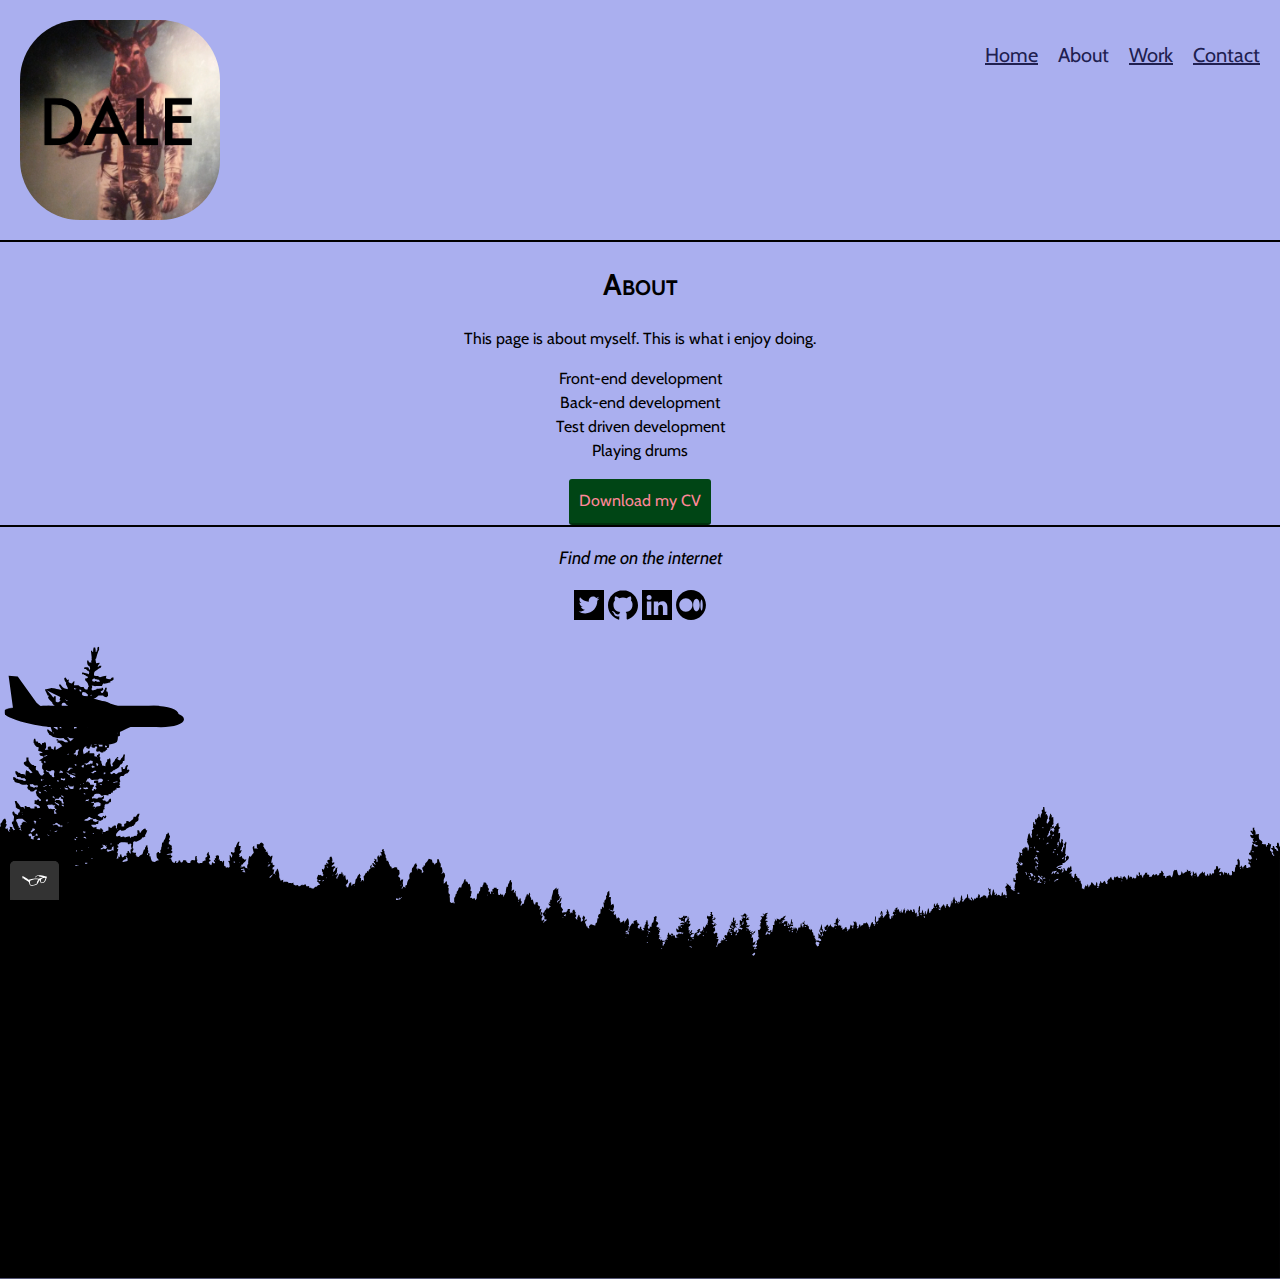
==== commit 072a4705: "fixed medium logo" ====
--- a/about.html
+++ b/about.html
@@ -75,7 +75,7 @@
           ><img src="img/linkedin_icon.svg"
         /></a>
         <a href="https://medium.com/@waleadilson" alt="Medium"
-          ><img src="img/Medium_logo.svg"
+          ><img src="img/medium-logo.svg"
         /></a>
       </div>
       <svg
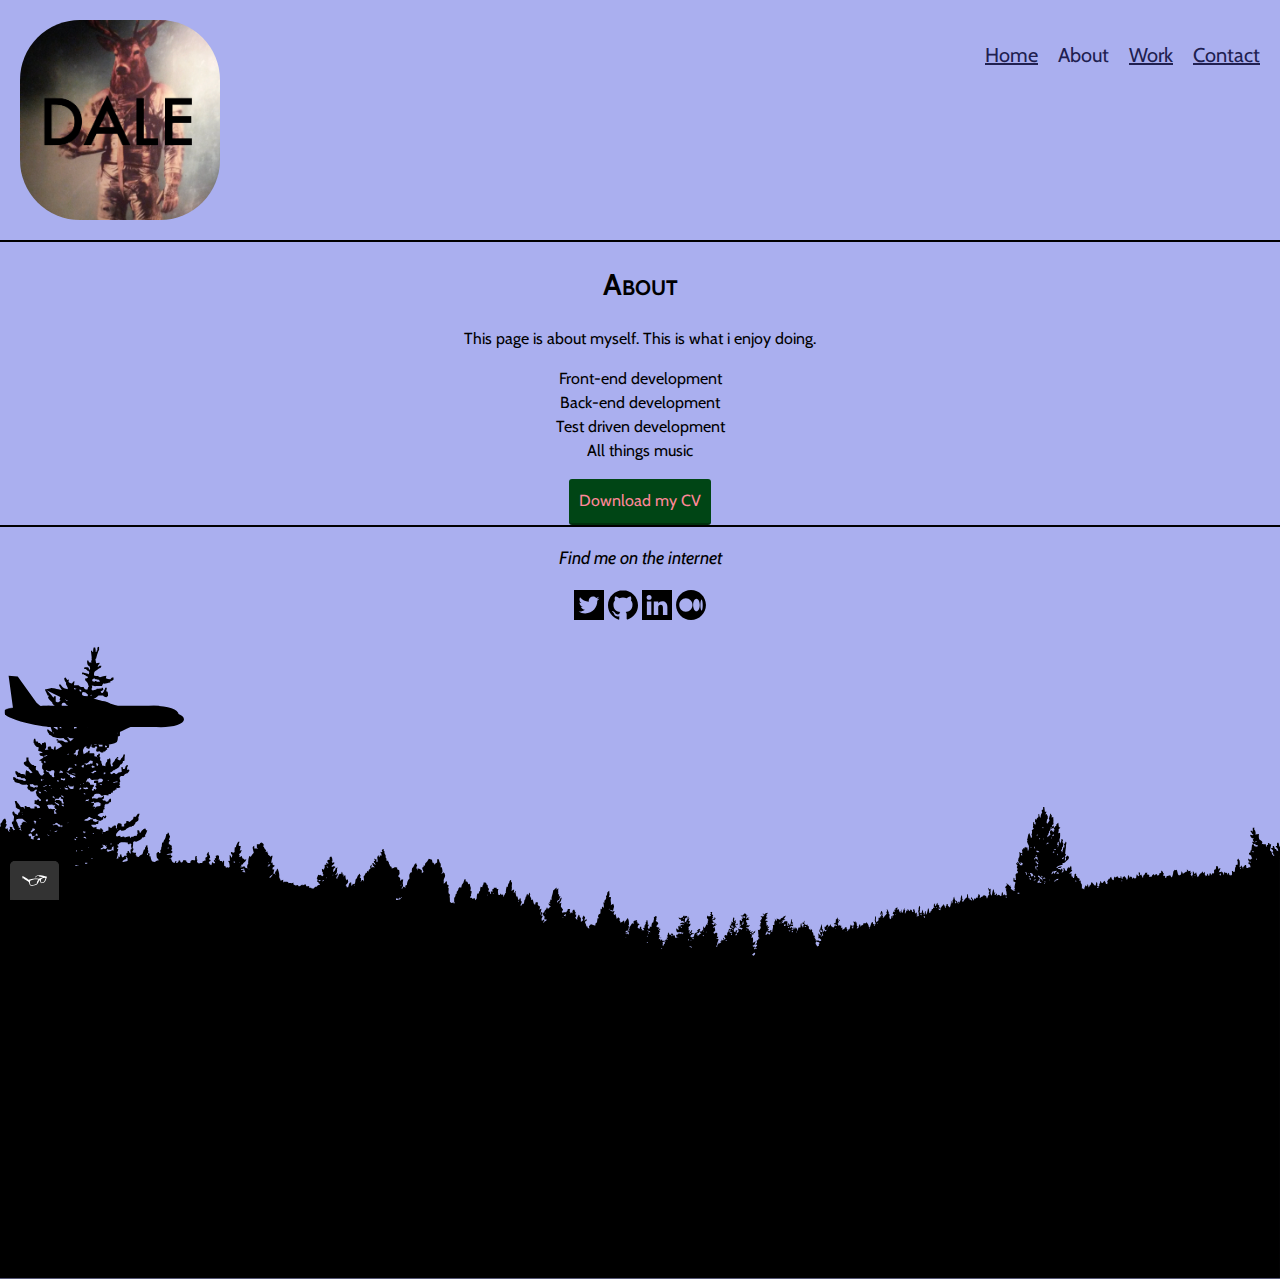
==== commit 9c1ea5df: "yup" ====
--- a/about.html
+++ b/about.html
@@ -57,7 +57,7 @@
           <li>Front-end development</li>
           <li>Back-end development</li>
           <li>Test driven development</li>
-          <li>Playing drums</li>
+          <li>All things music</li>
         </ul>
         <a href="#" class="button" download>Download my CV</a>
       </div>
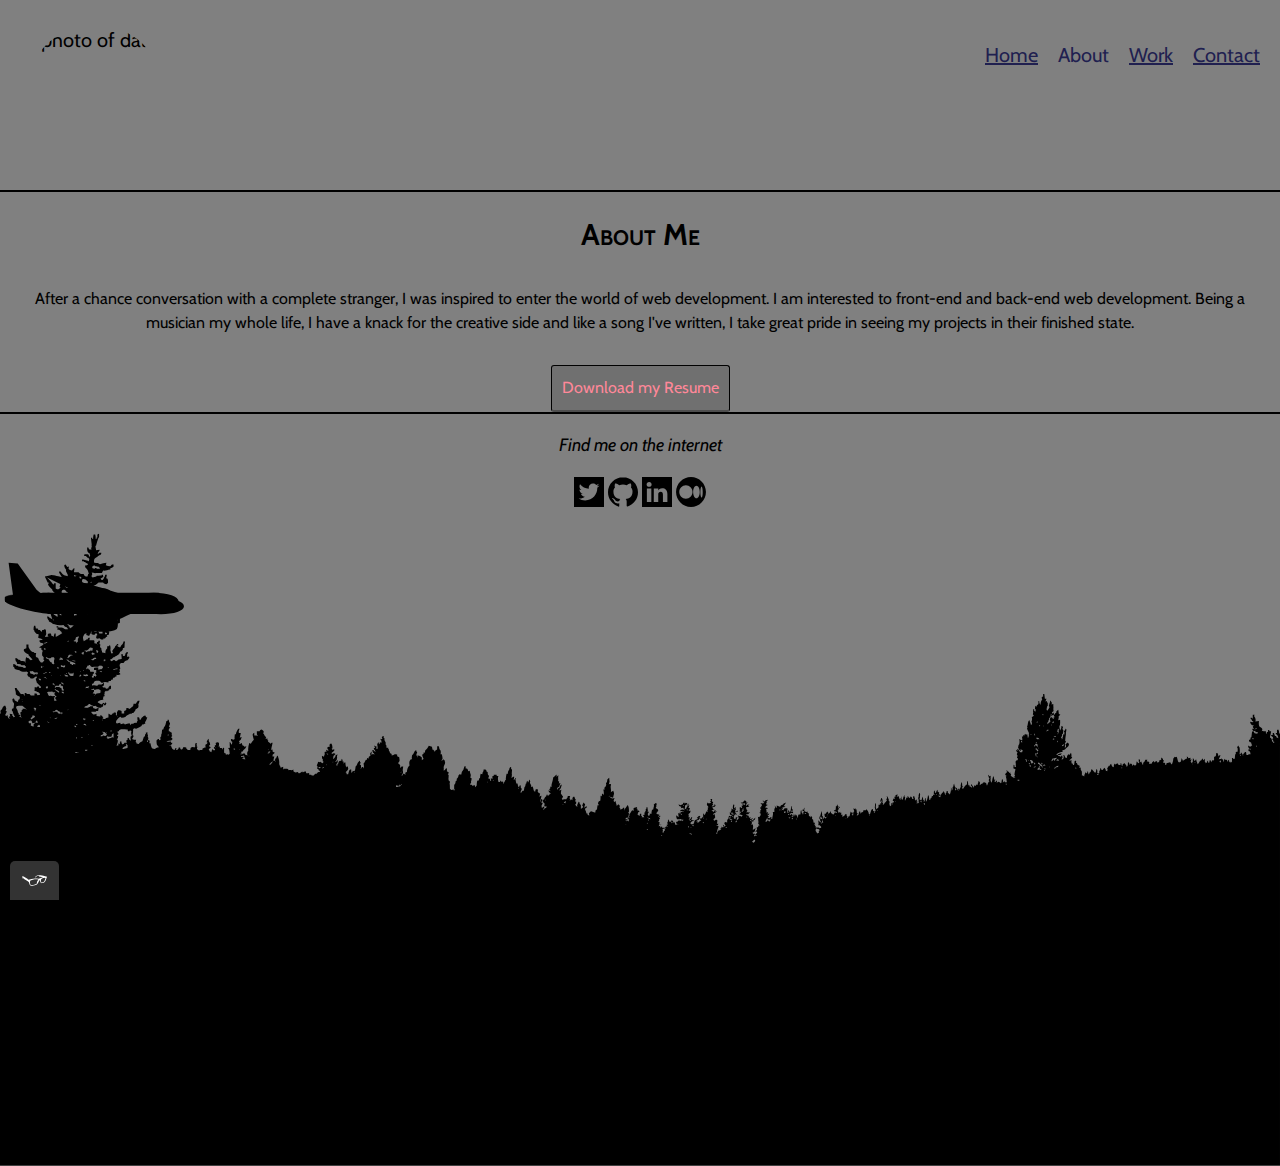
==== commit 99d1f362: "finishing touches" ====
--- a/about.html
+++ b/about.html
@@ -14,12 +14,19 @@
   </head>
   <body>
     <header class="page-header">
-      <img
+      <!-- <img
         src="img/moosetronautdale.png"
         class="page-header__item"
         width="200"
         height="200"
         alt="picture of a moose in an astronaut suit and the word dale in black letters"
+      /> -->
+      <img
+        src="img/dale1.png"
+        width="150"
+        height="150"
+        class="profile__portrait"
+        alt="photo of dale"
       />
       <nav class="main-navigation page-header__item">
         <ul role="menubar" class="navigation-list">
@@ -51,30 +58,41 @@
     </header>
     <main>
       <div class="about-section">
-        <h1>About</h1>
-        <p>This page is about myself. This is what i enjoy doing.</p>
-        <ul class="about-section__skills">
+        <h1>About Me</h1>
+        <p class="about-me-paragraph">
+          After a chance conversation with a complete stranger, I was inspired
+          to enter the world of web development. I am interested to front-end
+          and back-end web development. Being a musician my whole life, I have a
+          knack for the creative side and like a song I've written, I take great
+          pride in seeing my projects in their finished state.
+        </p>
+        <!-- <ul class="about-section__skills">
           <li>Front-end development</li>
           <li>Back-end development</li>
           <li>Test driven development</li>
           <li>All things music</li>
-        </ul>
-        <a href="#" class="button" download>Download my CV</a>
+        </ul> -->
+        <a href="Dale_Wilson_Resume.pdf" target="_blank" class="button" download
+          >Download my Resume</a
+        >
       </div>
     </main>
     <footer class="page-footer">
       <p>Find me on the internet</p>
       <div class="social-media">
-        <a href="https://twitter.com/waleadilson" alt="twitter"
+        <a href="https://twitter.com/waleadilson" target="_blank" alt="twitter"
           ><img src="img/twitter_icon.svg"
         /></a>
-        <a href="https://github.com/Waledilson/" alt="github"
+        <a href="https://github.com/Waledilson/" target="_blank" alt="github"
           ><img src="img/github_icon.svg"
         /></a>
-        <a href="www.linkedin.com/in/dale-wilson-b9b074265" alt="linkedin"
+        <a
+          href="www.linkedin.com/in/dale-wilson-b9b074265"
+          target="_blank"
+          alt="linkedin"
           ><img src="img/linkedin_icon.svg"
         /></a>
-        <a href="https://medium.com/@waleadilson" alt="Medium"
+        <a href="https://medium.com/@waleadilson" target="_blank" alt="Medium"
           ><img src="img/medium-logo.svg"
         /></a>
       </div>
--- a/css/style.production.css
+++ b/css/style.production.css
@@ -17,7 +17,7 @@
 */
 
 body {
-  background-color: #aaafef;
+  background-color: #808080;
   font-family: "Cabin", sans-serif;
   font-size: 16px;
   font-weight: 400;
@@ -25,12 +25,12 @@
 }
 
 header {
-  background-color: #aaafef;
+  background-color: #808080;
   font-size: 20px;
 }
 
 footer {
-  background-color: #aaafef;
+  background-color: #808080;
   font-size: 18px;
   font-style: italic;
 }
@@ -122,10 +122,10 @@
 }
 
 .button {
-  border: none;
+  border: 1px solid black;
   display: inline-block;
   font-family: inherit;
-  background-color: #004515;
+  background-color: #707070;
   color: #f89;
   text-decoration: none;
   padding: 10px;
@@ -135,18 +135,8 @@
   transition: opacity 0.2s;
 }
 
-button {
-  border: none;
-  display: inline-block;
-  font-family: inherit;
-  background-color: #004515;
-  color: #f89;
-  text-decoration: none;
-  padding: 10px;
-  border-radius: 3px;
-  border-bottom: 2px solid rgb(0, 0, 0, 0.3);
-  -webkit-transition: opacity 0.2s;
-  transition: opacity 0.2s;
+.button:visited {
+  color: yellow;
 }
 
 .button_primary {
@@ -230,10 +220,10 @@
 }
 
 #mycodelink:hover {
-  font-size: 17px;
-  color: #f00;
-  -webkit-transition: 0.8s opacity;
-  transition: 0.8s opacity;
+  /* font-size: 17px; */
+  color: yellow;
+  -webkit-transition: 2s;
+  transition: 2s;
 }
 
 .profile {
@@ -243,10 +233,20 @@
 
 .profile__portrait {
   float: left;
-  width: 250px;
+  width: 150px;
   margin-right: 40px;
   border-radius: 50%;
-  padding: 20px;
+  padding: 5px;
+}
+
+.contact-question {
+  text-align: center;
+  margin: auto;
+}
+
+.contact-info {
+  text-align: center;
+  margin: auto;
 }
 
 .page-footer {
@@ -262,6 +262,11 @@
   border-top: 2px solid black;
 }
 
+.about-me-paragraph {
+  text-align: center;
+  margin: 30px;
+}
+
 .grid__item {
   display: inline-block;
   width: 33%;
@@ -278,7 +283,8 @@
   }
 
   .grid__item {
-    background-color: #cf5160;
+    background-color: #707070;
+    border: 2px solid black;
     width: auto;
     margin: 0;
   }
@@ -301,13 +307,14 @@
 }
 
 .grid__item {
-  background-color: y#CF5160;
+  padding-left: 10px;
+  background-color: #707070;
   padding: 10px;
 }
 
-.grid__item:last-child {
+/* .grid__item:last-child {
   grid: 3 3 1 3;
-}
+} */
 
 @media all and (max-width: 500px) {
   .grid {
@@ -459,3 +466,7 @@
   -webkit-animation: 10s airplane-fly normal infinite linear;
   animation: 10s airplane-fly normal infinite linear;
 }
+
+.project-link:hover {
+  color: yellow;
+}
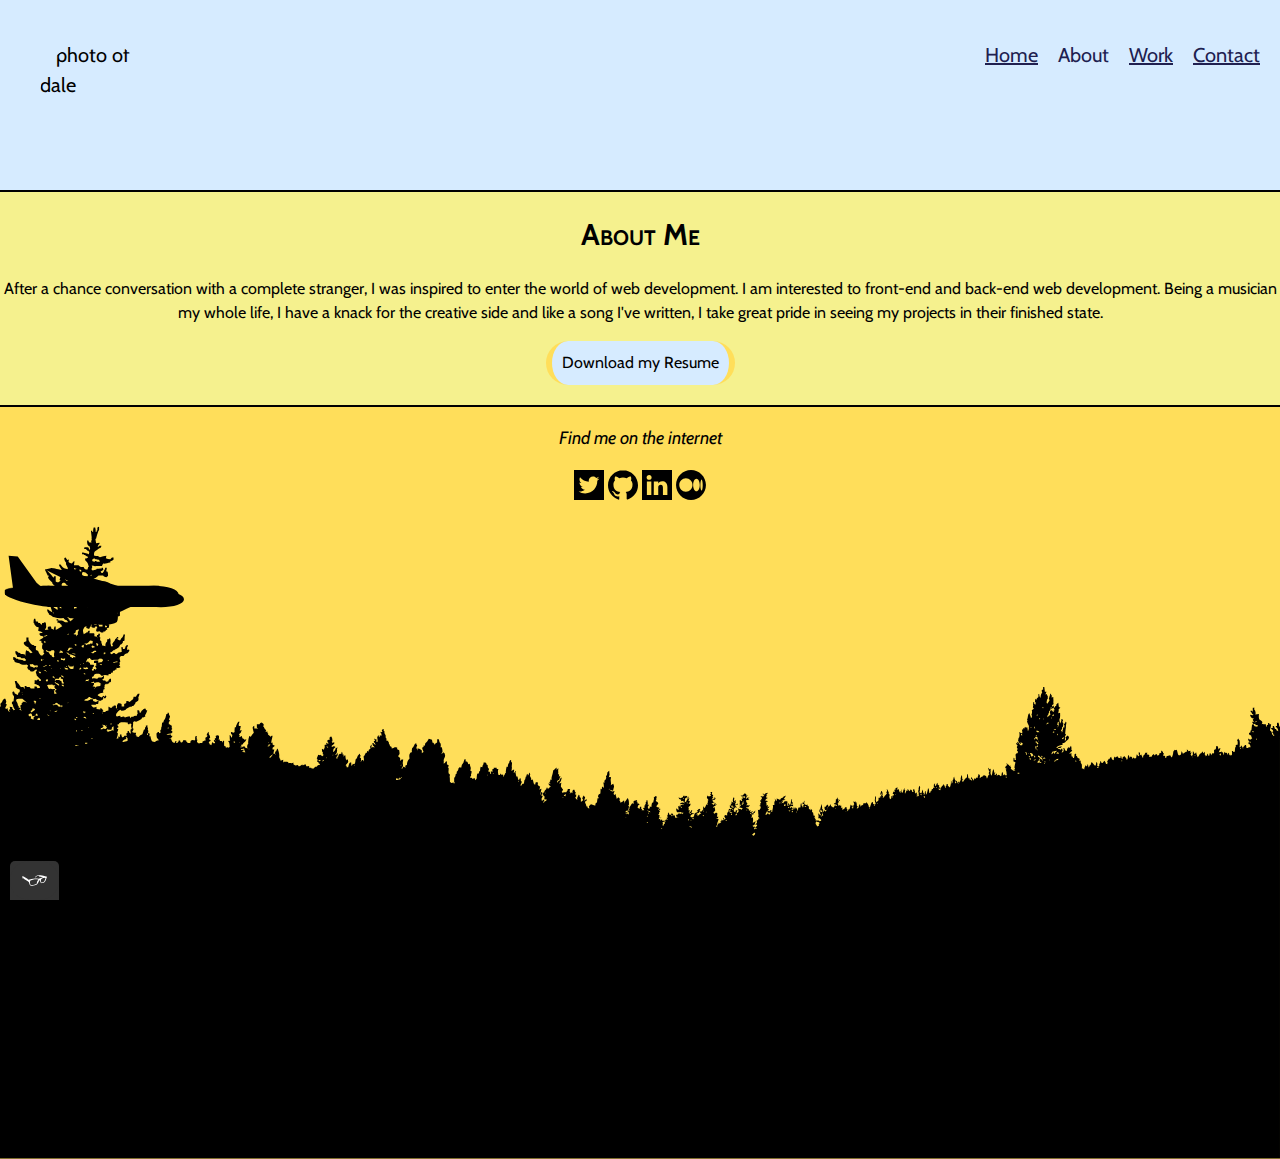
==== commit 30c66aab: "final touches" ====
--- a/about.html
+++ b/about.html
@@ -87,7 +87,7 @@
           ><img src="img/github_icon.svg"
         /></a>
         <a
-          href="www.linkedin.com/in/dale-wilson-b9b074265"
+          href="https://www.linkedin.com/in/dale-wilson-b9b074265"
           target="_blank"
           alt="linkedin"
           ><img src="img/linkedin_icon.svg"
--- a/css/style.production.css
+++ b/css/style.production.css
@@ -1,23 +1,27 @@
 /*
 * Prefixed by https://autoprefixer.github.io
-* PostCSS: v8.3.6,
-* Autoprefixer: v10.3.1
-* Browsers: last 2 version
+* PostCSS: v8.4.14,
+* Autoprefixer: v10.4.7
+* Browsers: last 4 version
 */
 
-/* purple: background #aaafef;
-link-color: #202050;
-linkvisited-color: #322;
-linkhover-color: #ff0000;
-linkactive-color: #535;
-navlinkhover-color: yellow;
-gridbg-color: #CF5160;
-button-green: #004515;
-button-pink: #ff8899;
-*/
+:root {
+  --primary-color: #f5f18e;
+  --header-color: #d6ebff;
+  --footer-color: #ffde5a;
+  --link-color: #202050;
+  --linkvisited-color: #322;
+  --linkhover-color: #f00;
+  --linkactive-color: #535;
+  --navlinkhover-color: #e47d00;
+  --gridbg-color: #9a90d6;
+  --button-green: #004515;
+  --button-pink: #f89;
+  --mycodelink-red: #f00;
+}
 
 body {
-  background-color: #808080;
+  background-color: var(--primary-color);
   font-family: "Cabin", sans-serif;
   font-size: 16px;
   font-weight: 400;
@@ -25,12 +29,12 @@
 }
 
 header {
-  background-color: #808080;
+  background-color: var(--header-color);
   font-size: 20px;
 }
 
 footer {
-  background-color: #808080;
+  background-color: var(--footer-color);
   font-size: 18px;
   font-style: italic;
 }
@@ -48,15 +52,15 @@
 }
 
 a {
-  color: #202050;
+  color: var(--link-color);
 }
 
 a:visited {
-  color: #322;
+  color: var(--linkvisited-color);
 }
 
 a:active {
-  color: #535;
+  color: var(--linkactive-color);
 }
 
 .about-section {
@@ -108,9 +112,21 @@
 }
 
 .navigation-list__item:hover {
-  color: yellow;
+  color: var(--navlinkhover-color);
   -webkit-transition: 2s;
+  -o-transition: 2s;
   transition: 2s;
+}
+
+.contact-question {
+  font-size: 17pt;
+  margin-top: 20px;
+  text-align: center;
+}
+
+.contact-info {
+  text-align: center;
+  margin: auto;
 }
 
 button:hover,
@@ -121,30 +137,29 @@
   opacity: 0.8;
 }
 
-.button {
-  border: 1px solid black;
+.button,
+button {
   display: inline-block;
   font-family: inherit;
-  background-color: #707070;
-  color: #f89;
+  background-color: var(--header-color);
+  color: black;
   text-decoration: none;
   padding: 10px;
-  border-radius: 3px;
-  border-bottom: 2px solid rgb(0, 0, 0, 0.3);
+  border-radius: 50px;
+  margin-bottom: 20px;
+  border-left: 6px solid var(--footer-color);
+  border-right: 6px solid var(--footer-color);
   -webkit-transition: opacity 0.2s;
+  -o-transition: opacity 0.2s;
   transition: opacity 0.2s;
-}
-
-.button:visited {
-  color: yellow;
 }
 
 .button_primary {
   padding: 15px;
   border-radius: 30px;
   font-variant: small-caps;
-  background-color: #004515;
-  color: #f89;
+  background-color: var(--button-green);
+  color: var(--button-pink);
 }
 
 .button_primary:hover {
@@ -156,8 +171,8 @@
   padding: 15px;
   border-radius: 30px;
   font-variant: small-caps;
-  background-color: #f89;
-  color: #004515;
+  background-color: var(--button-pink);
+  color: var(--button-green);
 }
 
 .button_secondary:hover {
@@ -220,10 +235,10 @@
 }
 
 #mycodelink:hover {
-  /* font-size: 17px; */
-  color: yellow;
-  -webkit-transition: 2s;
-  transition: 2s;
+  color: orange;
+  -webkit-transition: 0.8s opacity;
+  -o-transition: 0.8s opacity;
+  transition: 0.8s opacity;
 }
 
 .profile {
@@ -236,17 +251,7 @@
   width: 150px;
   margin-right: 40px;
   border-radius: 50%;
-  padding: 5px;
-}
-
-.contact-question {
-  text-align: center;
-  margin: auto;
-}
-
-.contact-info {
-  text-align: center;
-  margin: auto;
+  padding: 20px;
 }
 
 .page-footer {
@@ -262,14 +267,13 @@
   border-top: 2px solid black;
 }
 
-.about-me-paragraph {
-  text-align: center;
-  margin: 30px;
-}
-
 .grid__item {
   display: inline-block;
   width: 33%;
+}
+
+.project-link:hover {
+  color: var(--navlinkhover-color);
 }
 
 @supports (display: grid) {
@@ -283,7 +287,7 @@
   }
 
   .grid__item {
-    background-color: #707070;
+    background-color: var(--header-color);
     border: 2px solid black;
     width: auto;
     margin: 0;
@@ -307,14 +311,14 @@
 }
 
 .grid__item {
-  padding-left: 10px;
-  background-color: #707070;
+  background-color: var(--header-color);
+  border: 2px solid black;
   padding: 10px;
 }
 
-/* .grid__item:last-child {
+.grid__item:last-child {
   grid: 3 3 1 3;
-} */
+}
 
 @media all and (max-width: 500px) {
   .grid {
@@ -466,7 +470,3 @@
   -webkit-animation: 10s airplane-fly normal infinite linear;
   animation: 10s airplane-fly normal infinite linear;
 }
-
-.project-link:hover {
-  color: yellow;
-}
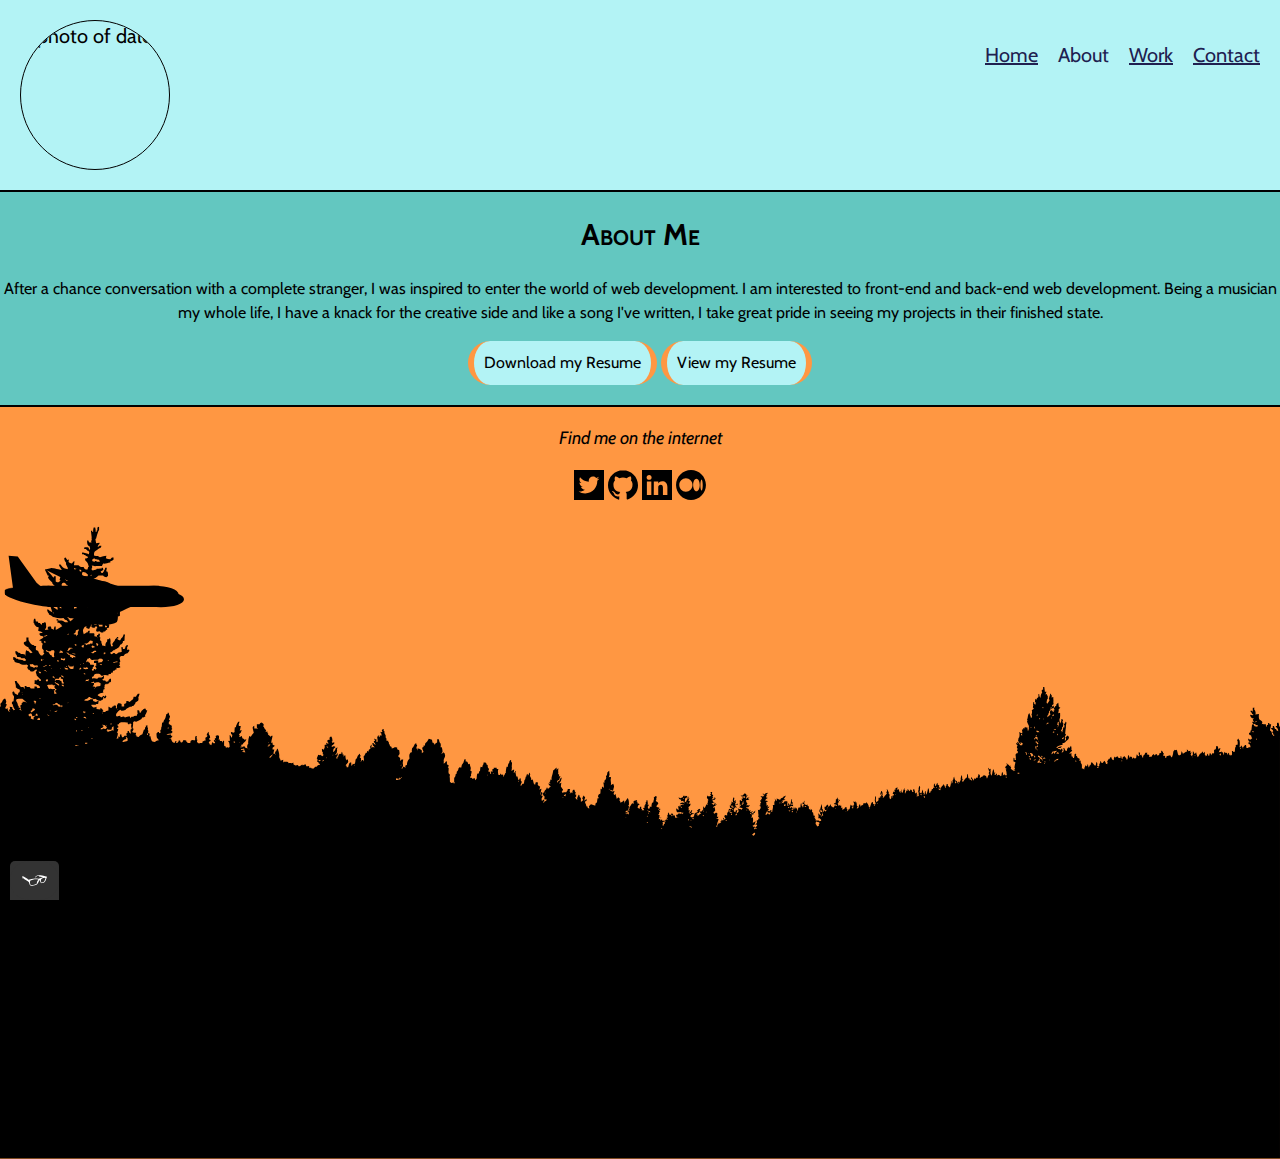
==== commit 53b68e4d: "added view resume page" ====
--- a/about.html
+++ b/about.html
@@ -66,14 +66,12 @@
           knack for the creative side and like a song I've written, I take great
           pride in seeing my projects in their finished state.
         </p>
-        <!-- <ul class="about-section__skills">
-          <li>Front-end development</li>
-          <li>Back-end development</li>
-          <li>Test driven development</li>
-          <li>All things music</li>
-        </ul> -->
+
         <a href="Dale_Wilson_Resume.pdf" target="_blank" class="button" download
           >Download my Resume</a
+        >
+        <a href="Dale_Wilson_Resume.pdf" target="_blank" class="button"
+          >View my Resume</a
         >
       </div>
     </main>
--- a/css/style.production.css
+++ b/css/style.production.css
@@ -6,9 +6,9 @@
 */
 
 :root {
-  --primary-color: #f5f18e;
-  --header-color: #d6ebff;
-  --footer-color: #ffde5a;
+  --primary-color: #63c7c0;
+  --header-color: #b3f3f5;
+  --footer-color: #ff9742;
   --link-color: #202050;
   --linkvisited-color: #322;
   --linkhover-color: #f00;
@@ -247,11 +247,12 @@
 }
 
 .profile__portrait {
+  border: 1px solid black;
   float: left;
   width: 150px;
   margin-right: 40px;
   border-radius: 50%;
-  padding: 20px;
+  /* padding: 20px; */
 }
 
 .page-footer {
